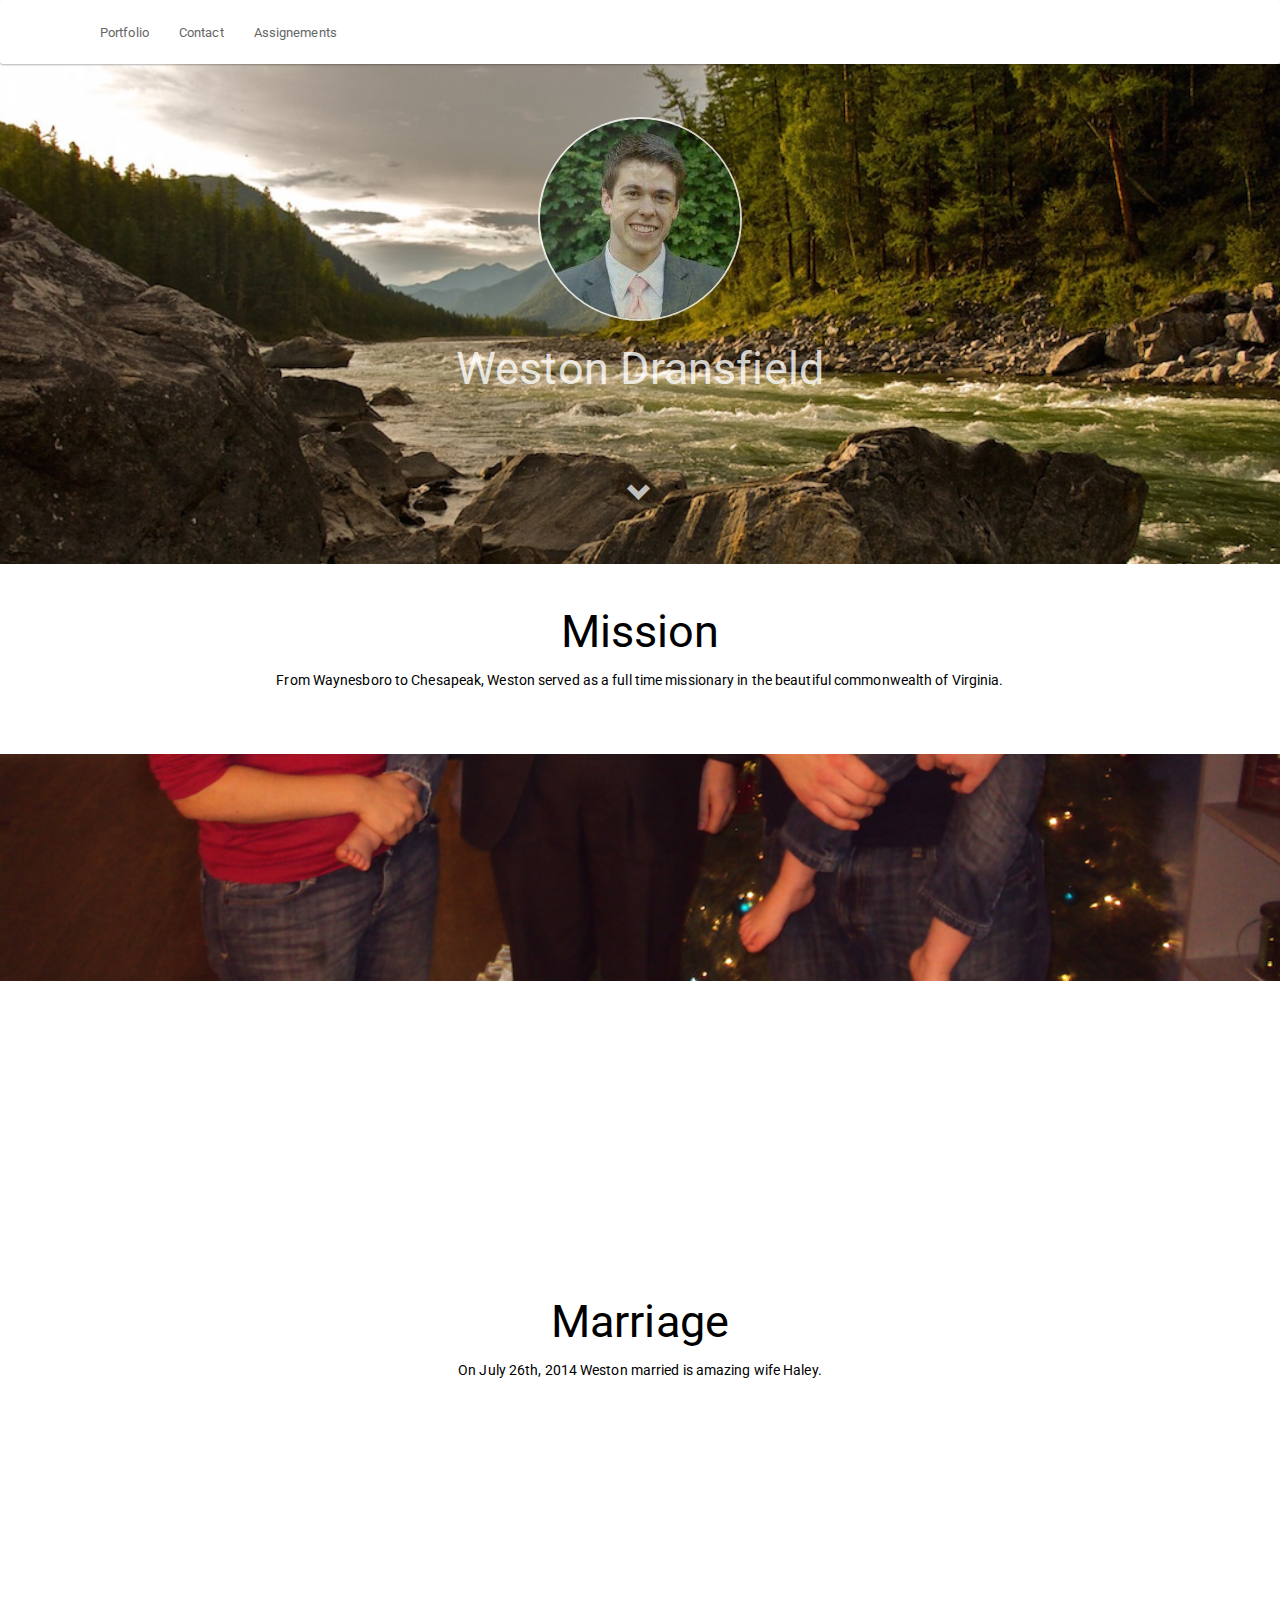
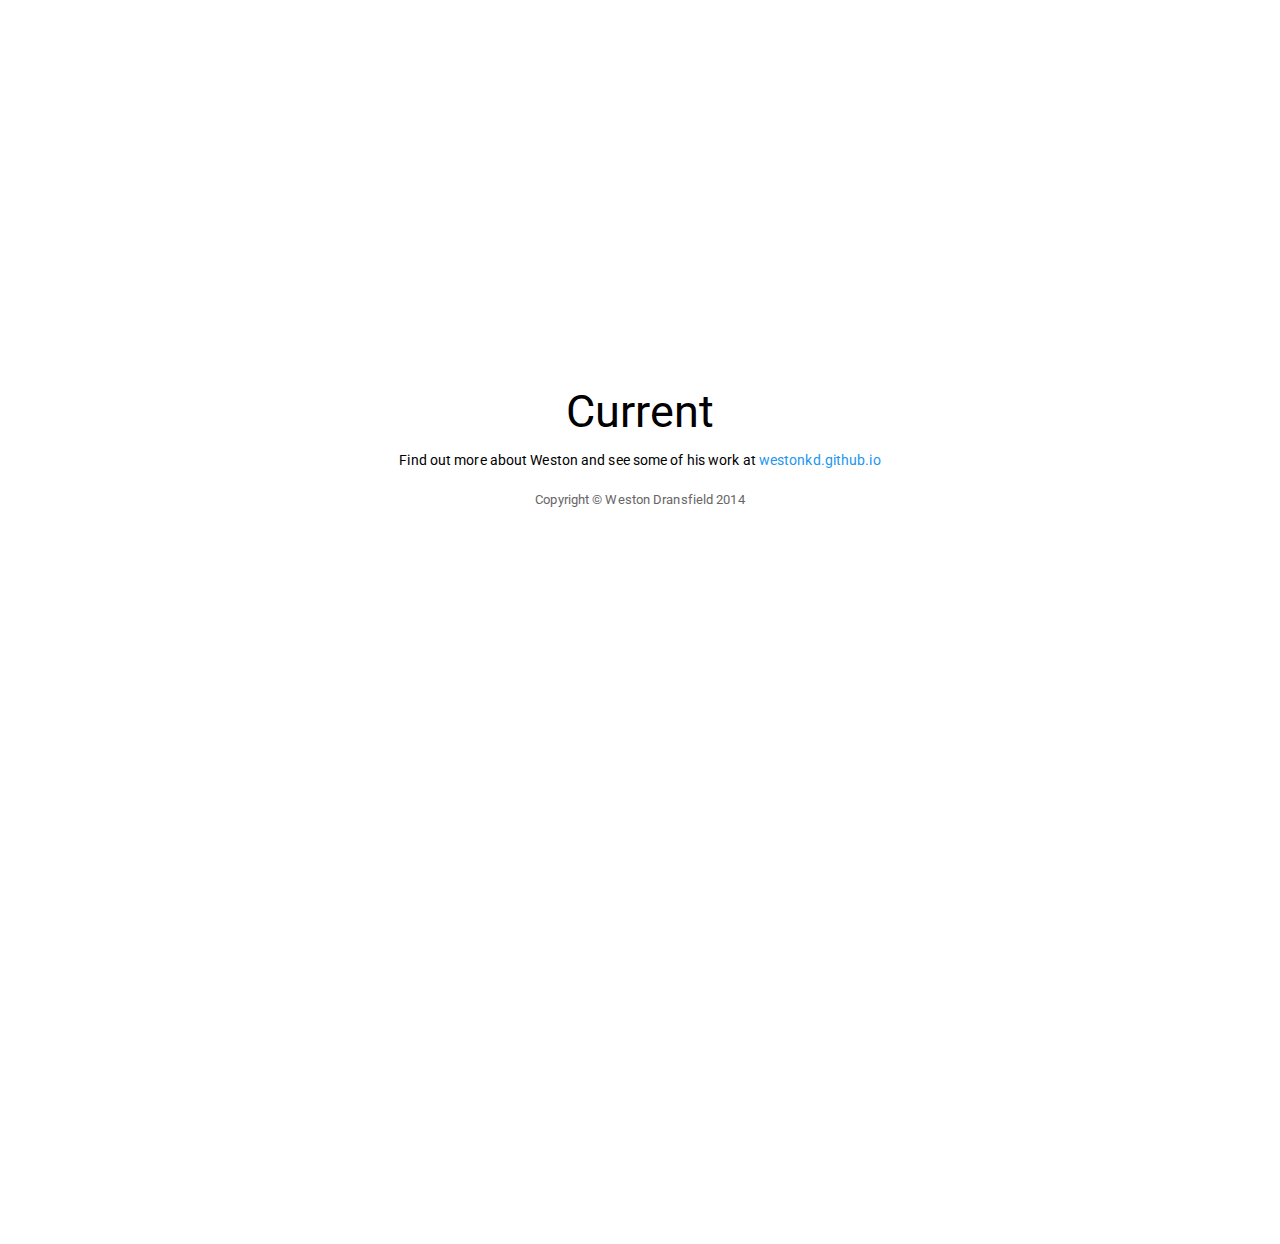
==== index.html @ 932d2d6a "Finished index" ====
<!DOCTYPE html>
<html>

<head>
    <title>Weston Dransfield</title>
    <!-- Latest compiled and minified CSS -->
    <link rel="stylesheet" href="https://maxcdn.bootstrapcdn.com/bootstrap/3.3.1/css/bootstrap.min.css">

    <!-- Optional theme -->
    <link rel="stylesheet" href="https://maxcdn.bootstrapcdn.com/bootstrap/3.3.1/css/bootstrap.min.css">
    <link rel="stylesheet" href="assets/boot-theme.css">
    <link rel="stylesheet" href="assets/main.css">

    <!-- Latest compiled and minified JavaScript -->
    <script src="http://code.jquery.com/jquery-1.11.0.min.js"></script>
    <script src="https://maxcdn.bootstrapcdn.com/bootstrap/3.3.1/js/bootstrap.min.js"></script>
</head>

<body>
    <div class="navbar navbar-default">
        <div class="container">
            <div class="navbar-header">
                <button class="navbar-toggle" type="button" data-toggle="collapse" data-target="#navbar-main">
                    <span class="icon-bar"></span>
                    <span class="icon-bar"></span>
                    <span class="icon-bar"></span>
                </button>
            </div>
            <div class="navbar-collapse collapse" id="navbar-main">
                <ul class="nav navbar-nav navbar-left">
                    <li><a href="http://westonkd.github.io" target="_blank">Portfolio</a>
                    </li>
                </ul>
                <ul class="nav navbar-nav navbar-left">
                    <li><a href="mailto:dra10005@byui.edu" target="_blank">Contact</a>
                    </li>
                </ul>
                <ul class="nav navbar-nav navbar-left">
                    <li><a href="" target="_blank">Assignements</a>
                    </li>
                </ul>
            </div>
        </div>
    </div>

    <main>

        <section id="slide-1" class="homeSlide">
            <div class="bcg" data-center="background-position: 50% 0px;" data-top-bottom="background-position: 50% -100px;" data-anchor-target="#slide-1">
                <div class="hsContainer">
                    <div class="hsContent" data-center="opacity: 1" data-50-top="opacity: 0" data-anchor-target="#slide-1 h2">
                        <img src="images/profile.jpeg" class="profile-pic" alt="Weston Dransfield">
                        <h2>Weston Dransfield</h2>
                        <span class="glyphicon glyphicon-chevron-down" id="go-down"></span>
                    </div>
                </div>
            </div>
        </section>

        <!-- HTML -->
        <section id="slide-2">
            <div class="bcg" data-0="background-color:rgb(255,255,255);" data-top="background-color:rgb(255,255,255);" data-anchor-target="#slide-2">
                <div class="hsContainer">
                    <div class="hsContent">
                        <h2 data--200-bottom="opacity: 0" data-center="opacity: 1" data-206-top="opacity: 1" data-106-top="opacity: 0" data-anchor-target="#slide-2 h2">
                    <h2 id="mission">Mission</h2>
                        <p>From Waynesboro to Chesapeak, Weston served as a full time missionary in the beautiful commonwealth of Virginia.</p>
                        </h2>
                    </div>
                </div>
            </div>
        </section>

        <section id="slide-3" class="homeSlide">
            <div class="bcg" data-center="background-position: 50% 100px;" data-top-bottom="background-position: 50% 0px;" data-anchor-target="#slide-1">
                <div class="hsContainer">

                </div>
            </div>
        </section>

        <section id="slide-4">
            <div class="bcg" data-bottom-bottom="background-color:rgb(255,255,255);" data-top="background-color:rgb(255,255,255);" data-anchor-target="#slide-4">
                <div class="hsContainer">
                    <div class="hsContent">
                        <h2 data--200-bottom="opacity: 0" data-center="opacity: 1" data-206-top="opacity: 1" data-106-top="opacity: 0" data-anchor-target="#slide-4 h2">
                    <h2 id="mission">Marriage</h2>
                        <p>On July 26th, 2014 Weston married is amazing wife Haley.</p>
                    </div>
                </div>
            </div>
        </section>

        <section id="slide-5" class="homeSlide">
            <div class="bcg" data-center="background-position: 50% 100px;" data-top-bottom="background-position: 50% 0px;" data-anchor-target="#slide-1">
                <div class="hsContainer">

                </div>
            </div>
        </section>

        <section id="slide-6">
            <div class="bcg" data-bottom-bottom="background-color:rgb(255,255,255);" data-top="background-color:rgb(255,255,255);" data-anchor-target="#slide-6">
                <div class="hsContainer">
                    <div class="hsContent">
                        <h2 data--200-bottom="opacity: 0" data-center="opacity: 1" data-206-top="opacity: 1" data-106-top="opacity: 0" data-anchor-target="#slide-4 h2">
                    <h2 id="mission">Current</h2>
                        <p>
                            Find out more about Weston and see some of his work at
                            <a href="http://westonkd.github.io">westonkd.github.io</a>
                        </p>
                        <span id="copy">Copyright © Weston Dransfield 2014</span>
                    </div>
                </div>
            </div>
        </section>
    </main>


    <script type="text/javascript" src="assets/skrollr.min.js"></script>
    <script type="text/javascript">
        var s = skrollr.init();
    </script>
</body>

</html>
---- assets/boot-theme.css ----
@import url("//fonts.googleapis.com/css?family=Roboto:300,400,500");/*!
 * bootswatch v3.3.1+2
 * Homepage: http://bootswatch.com
 * Copyright 2012-2014 Thomas Park
 * Licensed under MIT
 * Based on Bootstrap
*//*! normalize.css v3.0.2 | MIT License | git.io/normalize */html{font-family:sans-serif;-ms-text-size-adjust:100%;-webkit-text-size-adjust:100%}body{margin:0}article,aside,details,figcaption,figure,footer,header,hgroup,main,menu,nav,section,summary{display:block}audio,canvas,progress,video{display:inline-block;vertical-align:baseline}audio:not([controls]){display:none;height:0}[hidden],template{display:none}a{background-color:transparent}a:active,a:hover{outline:0}abbr[title]{border-bottom:1px dotted}b,strong{font-weight:bold}dfn{font-style:italic}h1{font-size:2em;margin:0.67em 0}mark{background:#ff0;color:#000}small{font-size:80%}sub,sup{font-size:75%;line-height:0;position:relative;vertical-align:baseline}sup{top:-0.5em}sub{bottom:-0.25em}img{border:0}svg:not(:root){overflow:hidden}figure{margin:1em 40px}hr{-moz-box-sizing:content-box;-webkit-box-sizing:content-box;box-sizing:content-box;height:0}pre{overflow:auto}code,kbd,pre,samp{font-family:monospace, monospace;font-size:1em}button,input,optgroup,select,textarea{color:inherit;font:inherit;margin:0}button{overflow:visible}button,select{text-transform:none}button,html input[type="button"],input[type="reset"],input[type="submit"]{-webkit-appearance:button;cursor:pointer}button[disabled],html input[disabled]{cursor:default}button::-moz-focus-inner,input::-moz-focus-inner{border:0;padding:0}input{line-height:normal}input[type="checkbox"],input[type="radio"]{-webkit-box-sizing:border-box;-moz-box-sizing:border-box;box-sizing:border-box;padding:0}input[type="number"]::-webkit-inner-spin-button,input[type="number"]::-webkit-outer-spin-button{height:auto}input[type="search"]{-webkit-appearance:textfield;-moz-box-sizing:content-box;-webkit-box-sizing:content-box;box-sizing:content-box}input[type="search"]::-webkit-search-cancel-button,input[type="search"]::-webkit-search-decoration{-webkit-appearance:none}fieldset{border:1px solid #c0c0c0;margin:0 2px;padding:0.35em 0.625em 0.75em}legend{border:0;padding:0}textarea{overflow:auto}optgroup{font-weight:bold}table{border-collapse:collapse;border-spacing:0}td,th{padding:0}/*! Source: https://github.com/h5bp/html5-boilerplate/blob/master/src/css/main.css */@media print{*,*:before,*:after{background:transparent !important;color:#000 !important;-webkit-box-shadow:none !important;box-shadow:none !important;text-shadow:none !important}a,a:visited{text-decoration:underline}a[href]:after{content:" (" attr(href) ")"}abbr[title]:after{content:" (" attr(title) ")"}a[href^="#"]:after,a[href^="javascript:"]:after{content:""}pre,blockquote{border:1px solid #999;page-break-inside:avoid}thead{display:table-header-group}tr,img{page-break-inside:avoid}img{max-width:100% !important}p,h2,h3{orphans:3;widows:3}h2,h3{page-break-after:avoid}select{background:#fff !important}.navbar{display:none}.btn>.caret,.dropup>.btn>.caret{border-top-color:#000 !important}.label{border:1px solid #000}.table{border-collapse:collapse !important}.table td,.table th{background-color:#fff !important}.table-bordered th,.table-bordered td{border:1px solid #ddd !important}}@font-face{font-family:'Glyphicons Halflings';src:url('../fonts/glyphicons-halflings-regular.eot');src:url('../fonts/glyphicons-halflings-regular.eot?#iefix') format('embedded-opentype'),url('../fonts/glyphicons-halflings-regular.woff') format('woff'),url('../fonts/glyphicons-halflings-regular.ttf') format('truetype'),url('../fonts/glyphicons-halflings-regular.svg#glyphicons_halflingsregular') format('svg')}.glyphicon{position:relative;top:1px;display:inline-block;font-family:'Glyphicons Halflings';font-style:normal;font-weight:normal;line-height:1;-webkit-font-smoothing:antialiased;-moz-osx-font-smoothing:grayscale}.glyphicon-asterisk:before{content:"\2a"}.glyphicon-plus:before{content:"\2b"}.glyphicon-euro:before,.glyphicon-eur:before{content:"\20ac"}.glyphicon-minus:before{content:"\2212"}.glyphicon-cloud:before{content:"\2601"}.glyphicon-envelope:before{content:"\2709"}.glyphicon-pencil:before{content:"\270f"}.glyphicon-glass:before{content:"\e001"}.glyphicon-music:before{content:"\e002"}.glyphicon-search:before{content:"\e003"}.glyphicon-heart:before{content:"\e005"}.glyphicon-star:before{content:"\e006"}.glyphicon-star-empty:before{content:"\e007"}.glyphicon-user:before{content:"\e008"}.glyphicon-film:before{content:"\e009"}.glyphicon-th-large:before{content:"\e010"}.glyphicon-th:before{content:"\e011"}.glyphicon-th-list:before{content:"\e012"}.glyphicon-ok:before{content:"\e013"}.glyphicon-remove:before{content:"\e014"}.glyphicon-zoom-in:before{content:"\e015"}.glyphicon-zoom-out:before{content:"\e016"}.glyphicon-off:before{content:"\e017"}.glyphicon-signal:before{content:"\e018"}.glyphicon-cog:before{content:"\e019"}.glyphicon-trash:before{content:"\e020"}.glyphicon-home:before{content:"\e021"}.glyphicon-file:before{content:"\e022"}.glyphicon-time:before{content:"\e023"}.glyphicon-road:before{content:"\e024"}.glyphicon-download-alt:before{content:"\e025"}.glyphicon-download:before{content:"\e026"}.glyphicon-upload:before{content:"\e027"}.glyphicon-inbox:before{content:"\e028"}.glyphicon-play-circle:before{content:"\e029"}.glyphicon-repeat:before{content:"\e030"}.glyphicon-refresh:before{content:"\e031"}.glyphicon-list-alt:before{content:"\e032"}.glyphicon-lock:before{content:"\e033"}.glyphicon-flag:before{content:"\e034"}.glyphicon-headphones:before{content:"\e035"}.glyphicon-volume-off:before{content:"\e036"}.glyphicon-volume-down:before{content:"\e037"}.glyphicon-volume-up:before{content:"\e038"}.glyphicon-qrcode:before{content:"\e039"}.glyphicon-barcode:before{content:"\e040"}.glyphicon-tag:before{content:"\e041"}.glyphicon-tags:before{content:"\e042"}.glyphicon-book:before{content:"\e043"}.glyphicon-bookmark:before{content:"\e044"}.glyphicon-print:before{content:"\e045"}.glyphicon-camera:before{content:"\e046"}.glyphicon-font:before{content:"\e047"}.glyphicon-bold:before{content:"\e048"}.glyphicon-italic:before{content:"\e049"}.glyphicon-text-height:before{content:"\e050"}.glyphicon-text-width:before{content:"\e051"}.glyphicon-align-left:before{content:"\e052"}.glyphicon-align-center:before{content:"\e053"}.glyphicon-align-right:before{content:"\e054"}.glyphicon-align-justify:before{content:"\e055"}.glyphicon-list:before{content:"\e056"}.glyphicon-indent-left:before{content:"\e057"}.glyphicon-indent-right:before{content:"\e058"}.glyphicon-facetime-video:before{content:"\e059"}.glyphicon-picture:before{content:"\e060"}.glyphicon-map-marker:before{content:"\e062"}.glyphicon-adjust:before{content:"\e063"}.glyphicon-tint:before{content:"\e064"}.glyphicon-edit:before{content:"\e065"}.glyphicon-share:before{content:"\e066"}.glyphicon-check:before{content:"\e067"}.glyphicon-move:before{content:"\e068"}.glyphicon-step-backward:before{content:"\e069"}.glyphicon-fast-backward:before{content:"\e070"}.glyphicon-backward:before{content:"\e071"}.glyphicon-play:before{content:"\e072"}.glyphicon-pause:before{content:"\e073"}.glyphicon-stop:before{content:"\e074"}.glyphicon-forward:before{content:"\e075"}.glyphicon-fast-forward:before{content:"\e076"}.glyphicon-step-forward:before{content:"\e077"}.glyphicon-eject:before{content:"\e078"}.glyphicon-chevron-left:before{content:"\e079"}.glyphicon-chevron-right:before{content:"\e080"}.glyphicon-plus-sign:before{content:"\e081"}.glyphicon-minus-sign:before{content:"\e082"}.glyphicon-remove-sign:before{content:"\e083"}.glyphicon-ok-sign:before{content:"\e084"}.glyphicon-question-sign:before{content:"\e085"}.glyphicon-info-sign:before{content:"\e086"}.glyphicon-screenshot:before{content:"\e087"}.glyphicon-remove-circle:before{content:"\e088"}.glyphicon-ok-circle:before{content:"\e089"}.glyphicon-ban-circle:before{content:"\e090"}.glyphicon-arrow-left:before{content:"\e091"}.glyphicon-arrow-right:before{content:"\e092"}.glyphicon-arrow-up:before{content:"\e093"}.glyphicon-arrow-down:before{content:"\e094"}.glyphicon-share-alt:before{content:"\e095"}.glyphicon-resize-full:before{content:"\e096"}.glyphicon-resize-small:before{content:"\e097"}.glyphicon-exclamation-sign:before{content:"\e101"}.glyphicon-gift:before{content:"\e102"}.glyphicon-leaf:before{content:"\e103"}.glyphicon-fire:before{content:"\e104"}.glyphicon-eye-open:before{content:"\e105"}.glyphicon-eye-close:before{content:"\e106"}.glyphicon-warning-sign:before{content:"\e107"}.glyphicon-plane:before{content:"\e108"}.glyphicon-calendar:before{content:"\e109"}.glyphicon-random:before{content:"\e110"}.glyphicon-comment:before{content:"\e111"}.glyphicon-magnet:before{content:"\e112"}.glyphicon-chevron-up:before{content:"\e113"}.glyphicon-chevron-down:before{content:"\e114"}.glyphicon-retweet:before{content:"\e115"}.glyphicon-shopping-cart:before{content:"\e116"}.glyphicon-folder-close:before{content:"\e117"}.glyphicon-folder-open:before{content:"\e118"}.glyphicon-resize-vertical:before{content:"\e119"}.glyphicon-resize-horizontal:before{content:"\e120"}.glyphicon-hdd:before{content:"\e121"}.glyphicon-bullhorn:before{content:"\e122"}.glyphicon-bell:before{content:"\e123"}.glyphicon-certificate:before{content:"\e124"}.glyphicon-thumbs-up:before{content:"\e125"}.glyphicon-thumbs-down:before{content:"\e126"}.glyphicon-hand-right:before{content:"\e127"}.glyphicon-hand-left:before{content:"\e128"}.glyphicon-hand-up:before{content:"\e129"}.glyphicon-hand-down:before{content:"\e130"}.glyphicon-circle-arrow-right:before{content:"\e131"}.glyphicon-circle-arrow-left:before{content:"\e132"}.glyphicon-circle-arrow-up:before{content:"\e133"}.glyphicon-circle-arrow-down:before{content:"\e134"}.glyphicon-globe:before{content:"\e135"}.glyphicon-wrench:before{content:"\e136"}.glyphicon-tasks:before{content:"\e137"}.glyphicon-filter:before{content:"\e138"}.glyphicon-briefcase:before{content:"\e139"}.glyphicon-fullscreen:before{content:"\e140"}.glyphicon-dashboard:before{content:"\e141"}.glyphicon-paperclip:before{content:"\e142"}.glyphicon-heart-empty:before{content:"\e143"}.glyphicon-link:before{content:"\e144"}.glyphicon-phone:before{content:"\e145"}.glyphicon-pushpin:before{content:"\e146"}.glyphicon-usd:before{content:"\e148"}.glyphicon-gbp:before{content:"\e149"}.glyphicon-sort:before{content:"\e150"}.glyphicon-sort-by-alphabet:before{content:"\e151"}.glyphicon-sort-by-alphabet-alt:before{content:"\e152"}.glyphicon-sort-by-order:before{content:"\e153"}.glyphicon-sort-by-order-alt:before{content:"\e154"}.glyphicon-sort-by-attributes:before{content:"\e155"}.glyphicon-sort-by-attributes-alt:before{content:"\e156"}.glyphicon-unchecked:before{content:"\e157"}.glyphicon-expand:before{content:"\e158"}.glyphicon-collapse-down:before{content:"\e159"}.glyphicon-collapse-up:before{content:"\e160"}.glyphicon-log-in:before{content:"\e161"}.glyphicon-flash:before{content:"\e162"}.glyphicon-log-out:before{content:"\e163"}.glyphicon-new-window:before{content:"\e164"}.glyphicon-record:before{content:"\e165"}.glyphicon-save:before{content:"\e166"}.glyphicon-open:before{content:"\e167"}.glyphicon-saved:before{content:"\e168"}.glyphicon-import:before{content:"\e169"}.glyphicon-export:before{content:"\e170"}.glyphicon-send:before{content:"\e171"}.glyphicon-floppy-disk:before{content:"\e172"}.glyphicon-floppy-saved:before{content:"\e173"}.glyphicon-floppy-remove:before{content:"\e174"}.glyphicon-floppy-save:before{content:"\e175"}.glyphicon-floppy-open:before{content:"\e176"}.glyphicon-credit-card:before{content:"\e177"}.glyphicon-transfer:before{content:"\e178"}.glyphicon-cutlery:before{content:"\e179"}.glyphicon-header:before{content:"\e180"}.glyphicon-compressed:before{content:"\e181"}.glyphicon-earphone:before{content:"\e182"}.glyphicon-phone-alt:before{content:"\e183"}.glyphicon-tower:before{content:"\e184"}.glyphicon-stats:before{content:"\e185"}.glyphicon-sd-video:before{content:"\e186"}.glyphicon-hd-video:before{content:"\e187"}.glyphicon-subtitles:before{content:"\e188"}.glyphicon-sound-stereo:before{content:"\e189"}.glyphicon-sound-dolby:before{content:"\e190"}.glyphicon-sound-5-1:before{content:"\e191"}.glyphicon-sound-6-1:before{content:"\e192"}.glyphicon-sound-7-1:before{content:"\e193"}.glyphicon-copyright-mark:before{content:"\e194"}.glyphicon-registration-mark:before{content:"\e195"}.glyphicon-cloud-download:before{content:"\e197"}.glyphicon-cloud-upload:before{content:"\e198"}.glyphicon-tree-conifer:before{content:"\e199"}.glyphicon-tree-deciduous:before{content:"\e200"}*{-webkit-box-sizing:border-box;-moz-box-sizing:border-box;box-sizing:border-box}*:before,*:after{-webkit-box-sizing:border-box;-moz-box-sizing:border-box;box-sizing:border-box}html{font-size:10px;-webkit-tap-highlight-color:rgba(0,0,0,0)}body{font-family:"Roboto","Helvetica Neue",Helvetica,Arial,sans-serif;font-size:13px;line-height:1.846;color:#666666;background-color:#ffffff}input,button,select,textarea{font-family:inherit;font-size:inherit;line-height:inherit}a{color:#2196f3;text-decoration:none}a:hover,a:focus{color:#0a6ebd;text-decoration:underline}a:focus{outline:thin dotted;outline:5px auto -webkit-focus-ring-color;outline-offset:-2px}figure{margin:0}img{vertical-align:middle}.img-responsive,.thumbnail>img,.thumbnail a>img,.carousel-inner>.item>img,.carousel-inner>.item>a>img{display:block;max-width:100%;height:auto}.img-rounded{border-radius:3px}.img-thumbnail{padding:4px;line-height:1.846;background-color:#ffffff;border:1px solid #dddddd;border-radius:3px;-webkit-transition:all .2s ease-in-out;-o-transition:all .2s ease-in-out;transition:all .2s ease-in-out;display:inline-block;max-width:100%;height:auto}.img-circle{border-radius:50%}hr{margin-top:23px;margin-bottom:23px;border:0;border-top:1px solid #eeeeee}.sr-only{position:absolute;width:1px;height:1px;margin:-1px;padding:0;overflow:hidden;clip:rect(0, 0, 0, 0);border:0}.sr-only-focusable:active,.sr-only-focusable:focus{position:static;width:auto;height:auto;margin:0;overflow:visible;clip:auto}h1,h2,h3,h4,h5,h6,.h1,.h2,.h3,.h4,.h5,.h6{font-family:inherit;font-weight:400;line-height:1.1;color:#444444}h1 small,h2 small,h3 small,h4 small,h5 small,h6 small,.h1 small,.h2 small,.h3 small,.h4 small,.h5 small,.h6 small,h1 .small,h2 .small,h3 .small,h4 .small,h5 .small,h6 .small,.h1 .small,.h2 .small,.h3 .small,.h4 .small,.h5 .small,.h6 .small{font-weight:normal;line-height:1;color:#bbbbbb}h1,.h1,h2,.h2,h3,.h3{margin-top:23px;margin-bottom:11.5px}h1 small,.h1 small,h2 small,.h2 small,h3 small,.h3 small,h1 .small,.h1 .small,h2 .small,.h2 .small,h3 .small,.h3 .small{font-size:65%}h4,.h4,h5,.h5,h6,.h6{margin-top:11.5px;margin-bottom:11.5px}h4 small,.h4 small,h5 small,.h5 small,h6 small,.h6 small,h4 .small,.h4 .small,h5 .small,.h5 .small,h6 .small,.h6 .small{font-size:75%}h1,.h1{font-size:56px}h2,.h2{font-size:45px}h3,.h3{font-size:34px}h4,.h4{font-size:24px}h5,.h5{font-size:20px}h6,.h6{font-size:14px}p{margin:0 0 11.5px}.lead{margin-bottom:23px;font-size:14px;font-weight:300;line-height:1.4}@media (min-width:768px){.lead{font-size:19.5px}}small,.small{font-size:92%}mark,.mark{background-color:#ffe0b2;padding:.2em}.text-left{text-align:left}.text-right{text-align:right}.text-center{text-align:center}.text-justify{text-align:justify}.text-nowrap{white-space:nowrap}.text-lowercase{text-transform:lowercase}.text-uppercase{text-transform:uppercase}.text-capitalize{text-transform:capitalize}.text-muted{color:#bbbbbb}.text-primary{color:#2196f3}a.text-primary:hover{color:#0c7cd5}.text-success{color:#4caf50}a.text-success:hover{color:#3d8b40}.text-info{color:#9c27b0}a.text-info:hover{color:#771e86}.text-warning{color:#ff9800}a.text-warning:hover{color:#cc7a00}.text-danger{color:#e51c23}a.text-danger:hover{color:#b9151b}.bg-primary{color:#fff;background-color:#2196f3}a.bg-primary:hover{background-color:#0c7cd5}.bg-success{background-color:#dff0d8}a.bg-success:hover{background-color:#c1e2b3}.bg-info{background-color:#e1bee7}a.bg-info:hover{background-color:#d099d9}.bg-warning{background-color:#ffe0b2}a.bg-warning:hover{background-color:#ffcb7f}.bg-danger{background-color:#f9bdbb}a.bg-danger:hover{background-color:#f5908c}.page-header{padding-bottom:10.5px;margin:46px 0 23px;border-bottom:1px solid #eeeeee}ul,ol{margin-top:0;margin-bottom:11.5px}ul ul,ol ul,ul ol,ol ol{margin-bottom:0}.list-unstyled{padding-left:0;list-style:none}.list-inline{padding-left:0;list-style:none;margin-left:-5px}.list-inline>li{display:inline-block;padding-left:5px;padding-right:5px}dl{margin-top:0;margin-bottom:23px}dt,dd{line-height:1.846}dt{font-weight:bold}dd{margin-left:0}@media (min-width:768px){.dl-horizontal dt{float:left;width:160px;clear:left;text-align:right;overflow:hidden;text-overflow:ellipsis;white-space:nowrap}.dl-horizontal dd{margin-left:180px}}abbr[title],abbr[data-original-title]{cursor:help;border-bottom:1px dotted #bbbbbb}.initialism{font-size:90%;text-transform:uppercase}blockquote{padding:11.5px 23px;margin:0 0 23px;font-size:16.25px;border-left:5px solid #eeeeee}blockquote p:last-child,blockquote ul:last-child,blockquote ol:last-child{margin-bottom:0}blockquote footer,blockquote small,blockquote .small{display:block;font-size:80%;line-height:1.846;color:#bbbbbb}blockquote footer:before,blockquote small:before,blockquote .small:before{content:'\2014 \00A0'}.blockquote-reverse,blockquote.pull-right{padding-right:15px;padding-left:0;border-right:5px solid #eeeeee;border-left:0;text-align:right}.blockquote-reverse footer:before,blockquote.pull-right footer:before,.blockquote-reverse small:before,blockquote.pull-right small:before,.blockquote-reverse .small:before,blockquote.pull-right .small:before{content:''}.blockquote-reverse footer:after,blockquote.pull-right footer:after,.blockquote-reverse small:after,blockquote.pull-right small:after,.blockquote-reverse .small:after,blockquote.pull-right .small:after{content:'\00A0 \2014'}address{margin-bottom:23px;font-style:normal;line-height:1.846}code,kbd,pre,samp{font-family:Menlo,Monaco,Consolas,"Courier New",monospace}code{padding:2px 4px;font-size:90%;color:#c7254e;background-color:#f9f2f4;border-radius:3px}kbd{padding:2px 4px;font-size:90%;color:#ffffff;background-color:#333333;border-radius:3px;-webkit-box-shadow:inset 0 -1px 0 rgba(0,0,0,0.25);box-shadow:inset 0 -1px 0 rgba(0,0,0,0.25)}kbd kbd{padding:0;font-size:100%;font-weight:bold;-webkit-box-shadow:none;box-shadow:none}pre{display:block;padding:11px;margin:0 0 11.5px;font-size:12px;line-height:1.846;word-break:break-all;word-wrap:break-word;color:#212121;background-color:#f5f5f5;border:1px solid #cccccc;border-radius:3px}pre code{padding:0;font-size:inherit;color:inherit;white-space:pre-wrap;background-color:transparent;border-radius:0}.pre-scrollable{max-height:340px;overflow-y:scroll}.container{margin-right:auto;margin-left:auto;padding-left:15px;padding-right:15px}@media (min-width:768px){.container{width:750px}}@media (min-width:992px){.container{width:970px}}@media (min-width:1200px){.container{width:1170px}}.container-fluid{margin-right:auto;margin-left:auto;padding-left:15px;padding-right:15px}.row{margin-left:-15px;margin-right:-15px}.col-xs-1,.col-sm-1,.col-md-1,.col-lg-1,.col-xs-2,.col-sm-2,.col-md-2,.col-lg-2,.col-xs-3,.col-sm-3,.col-md-3,.col-lg-3,.col-xs-4,.col-sm-4,.col-md-4,.col-lg-4,.col-xs-5,.col-sm-5,.col-md-5,.col-lg-5,.col-xs-6,.col-sm-6,.col-md-6,.col-lg-6,.col-xs-7,.col-sm-7,.col-md-7,.col-lg-7,.col-xs-8,.col-sm-8,.col-md-8,.col-lg-8,.col-xs-9,.col-sm-9,.col-md-9,.col-lg-9,.col-xs-10,.col-sm-10,.col-md-10,.col-lg-10,.col-xs-11,.col-sm-11,.col-md-11,.col-lg-11,.col-xs-12,.col-sm-12,.col-md-12,.col-lg-12{position:relative;min-height:1px;padding-left:15px;padding-right:15px}.col-xs-1,.col-xs-2,.col-xs-3,.col-xs-4,.col-xs-5,.col-xs-6,.col-xs-7,.col-xs-8,.col-xs-9,.col-xs-10,.col-xs-11,.col-xs-12{float:left}.col-xs-12{width:100%}.col-xs-11{width:91.66666667%}.col-xs-10{width:83.33333333%}.col-xs-9{width:75%}.col-xs-8{width:66.66666667%}.col-xs-7{width:58.33333333%}.col-xs-6{width:50%}.col-xs-5{width:41.66666667%}.col-xs-4{width:33.33333333%}.col-xs-3{width:25%}.col-xs-2{width:16.66666667%}.col-xs-1{width:8.33333333%}.col-xs-pull-12{right:100%}.col-xs-pull-11{right:91.66666667%}.col-xs-pull-10{right:83.33333333%}.col-xs-pull-9{right:75%}.col-xs-pull-8{right:66.66666667%}.col-xs-pull-7{right:58.33333333%}.col-xs-pull-6{right:50%}.col-xs-pull-5{right:41.66666667%}.col-xs-pull-4{right:33.33333333%}.col-xs-pull-3{right:25%}.col-xs-pull-2{right:16.66666667%}.col-xs-pull-1{right:8.33333333%}.col-xs-pull-0{right:auto}.col-xs-push-12{left:100%}.col-xs-push-11{left:91.66666667%}.col-xs-push-10{left:83.33333333%}.col-xs-push-9{left:75%}.col-xs-push-8{left:66.66666667%}.col-xs-push-7{left:58.33333333%}.col-xs-push-6{left:50%}.col-xs-push-5{left:41.66666667%}.col-xs-push-4{left:33.33333333%}.col-xs-push-3{left:25%}.col-xs-push-2{left:16.66666667%}.col-xs-push-1{left:8.33333333%}.col-xs-push-0{left:auto}.col-xs-offset-12{margin-left:100%}.col-xs-offset-11{margin-left:91.66666667%}.col-xs-offset-10{margin-left:83.33333333%}.col-xs-offset-9{margin-left:75%}.col-xs-offset-8{margin-left:66.66666667%}.col-xs-offset-7{margin-left:58.33333333%}.col-xs-offset-6{margin-left:50%}.col-xs-offset-5{margin-left:41.66666667%}.col-xs-offset-4{margin-left:33.33333333%}.col-xs-offset-3{margin-left:25%}.col-xs-offset-2{margin-left:16.66666667%}.col-xs-offset-1{margin-left:8.33333333%}.col-xs-offset-0{margin-left:0%}@media (min-width:768px){.col-sm-1,.col-sm-2,.col-sm-3,.col-sm-4,.col-sm-5,.col-sm-6,.col-sm-7,.col-sm-8,.col-sm-9,.col-sm-10,.col-sm-11,.col-sm-12{float:left}.col-sm-12{width:100%}.col-sm-11{width:91.66666667%}.col-sm-10{width:83.33333333%}.col-sm-9{width:75%}.col-sm-8{width:66.66666667%}.col-sm-7{width:58.33333333%}.col-sm-6{width:50%}.col-sm-5{width:41.66666667%}.col-sm-4{width:33.33333333%}.col-sm-3{width:25%}.col-sm-2{width:16.66666667%}.col-sm-1{width:8.33333333%}.col-sm-pull-12{right:100%}.col-sm-pull-11{right:91.66666667%}.col-sm-pull-10{right:83.33333333%}.col-sm-pull-9{right:75%}.col-sm-pull-8{right:66.66666667%}.col-sm-pull-7{right:58.33333333%}.col-sm-pull-6{right:50%}.col-sm-pull-5{right:41.66666667%}.col-sm-pull-4{right:33.33333333%}.col-sm-pull-3{right:25%}.col-sm-pull-2{right:16.66666667%}.col-sm-pull-1{right:8.33333333%}.col-sm-pull-0{right:auto}.col-sm-push-12{left:100%}.col-sm-push-11{left:91.66666667%}.col-sm-push-10{left:83.33333333%}.col-sm-push-9{left:75%}.col-sm-push-8{left:66.66666667%}.col-sm-push-7{left:58.33333333%}.col-sm-push-6{left:50%}.col-sm-push-5{left:41.66666667%}.col-sm-push-4{left:33.33333333%}.col-sm-push-3{left:25%}.col-sm-push-2{left:16.66666667%}.col-sm-push-1{left:8.33333333%}.col-sm-push-0{left:auto}.col-sm-offset-12{margin-left:100%}.col-sm-offset-11{margin-left:91.66666667%}.col-sm-offset-10{margin-left:83.33333333%}.col-sm-offset-9{margin-left:75%}.col-sm-offset-8{margin-left:66.66666667%}.col-sm-offset-7{margin-left:58.33333333%}.col-sm-offset-6{margin-left:50%}.col-sm-offset-5{margin-left:41.66666667%}.col-sm-offset-4{margin-left:33.33333333%}.col-sm-offset-3{margin-left:25%}.col-sm-offset-2{margin-left:16.66666667%}.col-sm-offset-1{margin-left:8.33333333%}.col-sm-offset-0{margin-left:0%}}@media (min-width:992px){.col-md-1,.col-md-2,.col-md-3,.col-md-4,.col-md-5,.col-md-6,.col-md-7,.col-md-8,.col-md-9,.col-md-10,.col-md-11,.col-md-12{float:left}.col-md-12{width:100%}.col-md-11{width:91.66666667%}.col-md-10{width:83.33333333%}.col-md-9{width:75%}.col-md-8{width:66.66666667%}.col-md-7{width:58.33333333%}.col-md-6{width:50%}.col-md-5{width:41.66666667%}.col-md-4{width:33.33333333%}.col-md-3{width:25%}.col-md-2{width:16.66666667%}.col-md-1{width:8.33333333%}.col-md-pull-12{right:100%}.col-md-pull-11{right:91.66666667%}.col-md-pull-10{right:83.33333333%}.col-md-pull-9{right:75%}.col-md-pull-8{right:66.66666667%}.col-md-pull-7{right:58.33333333%}.col-md-pull-6{right:50%}.col-md-pull-5{right:41.66666667%}.col-md-pull-4{right:33.33333333%}.col-md-pull-3{right:25%}.col-md-pull-2{right:16.66666667%}.col-md-pull-1{right:8.33333333%}.col-md-pull-0{right:auto}.col-md-push-12{left:100%}.col-md-push-11{left:91.66666667%}.col-md-push-10{left:83.33333333%}.col-md-push-9{left:75%}.col-md-push-8{left:66.66666667%}.col-md-push-7{left:58.33333333%}.col-md-push-6{left:50%}.col-md-push-5{left:41.66666667%}.col-md-push-4{left:33.33333333%}.col-md-push-3{left:25%}.col-md-push-2{left:16.66666667%}.col-md-push-1{left:8.33333333%}.col-md-push-0{left:auto}.col-md-offset-12{margin-left:100%}.col-md-offset-11{margin-left:91.66666667%}.col-md-offset-10{margin-left:83.33333333%}.col-md-offset-9{margin-left:75%}.col-md-offset-8{margin-left:66.66666667%}.col-md-offset-7{margin-left:58.33333333%}.col-md-offset-6{margin-left:50%}.col-md-offset-5{margin-left:41.66666667%}.col-md-offset-4{margin-left:33.33333333%}.col-md-offset-3{margin-left:25%}.col-md-offset-2{margin-left:16.66666667%}.col-md-offset-1{margin-left:8.33333333%}.col-md-offset-0{margin-left:0%}}@media (min-width:1200px){.col-lg-1,.col-lg-2,.col-lg-3,.col-lg-4,.col-lg-5,.col-lg-6,.col-lg-7,.col-lg-8,.col-lg-9,.col-lg-10,.col-lg-11,.col-lg-12{float:left}.col-lg-12{width:100%}.col-lg-11{width:91.66666667%}.col-lg-10{width:83.33333333%}.col-lg-9{width:75%}.col-lg-8{width:66.66666667%}.col-lg-7{width:58.33333333%}.col-lg-6{width:50%}.col-lg-5{width:41.66666667%}.col-lg-4{width:33.33333333%}.col-lg-3{width:25%}.col-lg-2{width:16.66666667%}.col-lg-1{width:8.33333333%}.col-lg-pull-12{right:100%}.col-lg-pull-11{right:91.66666667%}.col-lg-pull-10{right:83.33333333%}.col-lg-pull-9{right:75%}.col-lg-pull-8{right:66.66666667%}.col-lg-pull-7{right:58.33333333%}.col-lg-pull-6{right:50%}.col-lg-pull-5{right:41.66666667%}.col-lg-pull-4{right:33.33333333%}.col-lg-pull-3{right:25%}.col-lg-pull-2{right:16.66666667%}.col-lg-pull-1{right:8.33333333%}.col-lg-pull-0{right:auto}.col-lg-push-12{left:100%}.col-lg-push-11{left:91.66666667%}.col-lg-push-10{left:83.33333333%}.col-lg-push-9{left:75%}.col-lg-push-8{left:66.66666667%}.col-lg-push-7{left:58.33333333%}.col-lg-push-6{left:50%}.col-lg-push-5{left:41.66666667%}.col-lg-push-4{left:33.33333333%}.col-lg-push-3{left:25%}.col-lg-push-2{left:16.66666667%}.col-lg-push-1{left:8.33333333%}.col-lg-push-0{left:auto}.col-lg-offset-12{margin-left:100%}.col-lg-offset-11{margin-left:91.66666667%}.col-lg-offset-10{margin-left:83.33333333%}.col-lg-offset-9{margin-left:75%}.col-lg-offset-8{margin-left:66.66666667%}.col-lg-offset-7{margin-left:58.33333333%}.col-lg-offset-6{margin-left:50%}.col-lg-offset-5{margin-left:41.66666667%}.col-lg-offset-4{margin-left:33.33333333%}.col-lg-offset-3{margin-left:25%}.col-lg-offset-2{margin-left:16.66666667%}.col-lg-offset-1{margin-left:8.33333333%}.col-lg-offset-0{margin-left:0%}}table{background-color:transparent}caption{padding-top:8px;padding-bottom:8px;color:#bbbbbb;text-align:left}th{text-align:left}.table{width:100%;max-width:100%;margin-bottom:23px}.table>thead>tr>th,.table>tbody>tr>th,.table>tfoot>tr>th,.table>thead>tr>td,.table>tbody>tr>td,.table>tfoot>tr>td{padding:8px;line-height:1.846;vertical-align:top;border-top:1px solid #dddddd}.table>thead>tr>th{vertical-align:bottom;border-bottom:2px solid #dddddd}.table>caption+thead>tr:first-child>th,.table>colgroup+thead>tr:first-child>th,.table>thead:first-child>tr:first-child>th,.table>caption+thead>tr:first-child>td,.table>colgroup+thead>tr:first-child>td,.table>thead:first-child>tr:first-child>td{border-top:0}.table>tbody+tbody{border-top:2px solid #dddddd}.table .table{background-color:#ffffff}.table-condensed>thead>tr>th,.table-condensed>tbody>tr>th,.table-condensed>tfoot>tr>th,.table-condensed>thead>tr>td,.table-condensed>tbody>tr>td,.table-condensed>tfoot>tr>td{padding:5px}.table-bordered{border:1px solid #dddddd}.table-bordered>thead>tr>th,.table-bordered>tbody>tr>th,.table-bordered>tfoot>tr>th,.table-bordered>thead>tr>td,.table-bordered>tbody>tr>td,.table-bordered>tfoot>tr>td{border:1px solid #dddddd}.table-bordered>thead>tr>th,.table-bordered>thead>tr>td{border-bottom-width:2px}.table-striped>tbody>tr:nth-child(odd){background-color:#f9f9f9}.table-hover>tbody>tr:hover{background-color:#f5f5f5}table col[class*="col-"]{position:static;float:none;display:table-column}table td[class*="col-"],table th[class*="col-"]{position:static;float:none;display:table-cell}.table>thead>tr>td.active,.table>tbody>tr>td.active,.table>tfoot>tr>td.active,.table>thead>tr>th.active,.table>tbody>tr>th.active,.table>tfoot>tr>th.active,.table>thead>tr.active>td,.table>tbody>tr.active>td,.table>tfoot>tr.active>td,.table>thead>tr.active>th,.table>tbody>tr.active>th,.table>tfoot>tr.active>th{background-color:#f5f5f5}.table-hover>tbody>tr>td.active:hover,.table-hover>tbody>tr>th.active:hover,.table-hover>tbody>tr.active:hover>td,.table-hover>tbody>tr:hover>.active,.table-hover>tbody>tr.active:hover>th{background-color:#e8e8e8}.table>thead>tr>td.success,.table>tbody>tr>td.success,.table>tfoot>tr>td.success,.table>thead>tr>th.success,.table>tbody>tr>th.success,.table>tfoot>tr>th.success,.table>thead>tr.success>td,.table>tbody>tr.success>td,.table>tfoot>tr.success>td,.table>thead>tr.success>th,.table>tbody>tr.success>th,.table>tfoot>tr.success>th{background-color:#dff0d8}.table-hover>tbody>tr>td.success:hover,.table-hover>tbody>tr>th.success:hover,.table-hover>tbody>tr.success:hover>td,.table-hover>tbody>tr:hover>.success,.table-hover>tbody>tr.success:hover>th{background-color:#d0e9c6}.table>thead>tr>td.info,.table>tbody>tr>td.info,.table>tfoot>tr>td.info,.table>thead>tr>th.info,.table>tbody>tr>th.info,.table>tfoot>tr>th.info,.table>thead>tr.info>td,.table>tbody>tr.info>td,.table>tfoot>tr.info>td,.table>thead>tr.info>th,.table>tbody>tr.info>th,.table>tfoot>tr.info>th{background-color:#e1bee7}.table-hover>tbody>tr>td.info:hover,.table-hover>tbody>tr>th.info:hover,.table-hover>tbody>tr.info:hover>td,.table-hover>tbody>tr:hover>.info,.table-hover>tbody>tr.info:hover>th{background-color:#d8abe0}.table>thead>tr>td.warning,.table>tbody>tr>td.warning,.table>tfoot>tr>td.warning,.table>thead>tr>th.warning,.table>tbody>tr>th.warning,.table>tfoot>tr>th.warning,.table>thead>tr.warning>td,.table>tbody>tr.warning>td,.table>tfoot>tr.warning>td,.table>thead>tr.warning>th,.table>tbody>tr.warning>th,.table>tfoot>tr.warning>th{background-color:#ffe0b2}.table-hover>tbody>tr>td.warning:hover,.table-hover>tbody>tr>th.warning:hover,.table-hover>tbody>tr.warning:hover>td,.table-hover>tbody>tr:hover>.warning,.table-hover>tbody>tr.warning:hover>th{background-color:#ffd699}.table>thead>tr>td.danger,.table>tbody>tr>td.danger,.table>tfoot>tr>td.danger,.table>thead>tr>th.danger,.table>tbody>tr>th.danger,.table>tfoot>tr>th.danger,.table>thead>tr.danger>td,.table>tbody>tr.danger>td,.table>tfoot>tr.danger>td,.table>thead>tr.danger>th,.table>tbody>tr.danger>th,.table>tfoot>tr.danger>th{background-color:#f9bdbb}.table-hover>tbody>tr>td.danger:hover,.table-hover>tbody>tr>th.danger:hover,.table-hover>tbody>tr.danger:hover>td,.table-hover>tbody>tr:hover>.danger,.table-hover>tbody>tr.danger:hover>th{background-color:#f7a6a4}.table-responsive{overflow-x:auto;min-height:0.01%}@media screen and (max-width:767px){.table-responsive{width:100%;margin-bottom:17.25px;overflow-y:hidden;-ms-overflow-style:-ms-autohiding-scrollbar;border:1px solid #dddddd}.table-responsive>.table{margin-bottom:0}.table-responsive>.table>thead>tr>th,.table-responsive>.table>tbody>tr>th,.table-responsive>.table>tfoot>tr>th,.table-responsive>.table>thead>tr>td,.table-responsive>.table>tbody>tr>td,.table-responsive>.table>tfoot>tr>td{white-space:nowrap}.table-responsive>.table-bordered{border:0}.table-responsive>.table-bordered>thead>tr>th:first-child,.table-responsive>.table-bordered>tbody>tr>th:first-child,.table-responsive>.table-bordered>tfoot>tr>th:first-child,.table-responsive>.table-bordered>thead>tr>td:first-child,.table-responsive>.table-bordered>tbody>tr>td:first-child,.table-responsive>.table-bordered>tfoot>tr>td:first-child{border-left:0}.table-responsive>.table-bordered>thead>tr>th:last-child,.table-responsive>.table-bordered>tbody>tr>th:last-child,.table-responsive>.table-bordered>tfoot>tr>th:last-child,.table-responsive>.table-bordered>thead>tr>td:last-child,.table-responsive>.table-bordered>tbody>tr>td:last-child,.table-responsive>.table-bordered>tfoot>tr>td:last-child{border-right:0}.table-responsive>.table-bordered>tbody>tr:last-child>th,.table-responsive>.table-bordered>tfoot>tr:last-child>th,.table-responsive>.table-bordered>tbody>tr:last-child>td,.table-responsive>.table-bordered>tfoot>tr:last-child>td{border-bottom:0}}fieldset{padding:0;margin:0;border:0;min-width:0}legend{display:block;width:100%;padding:0;margin-bottom:23px;font-size:19.5px;line-height:inherit;color:#212121;border:0;border-bottom:1px solid #e5e5e5}label{display:inline-block;max-width:100%;margin-bottom:5px;font-weight:bold}input[type="search"]{-webkit-box-sizing:border-box;-moz-box-sizing:border-box;box-sizing:border-box}input[type="radio"],input[type="checkbox"]{margin:4px 0 0;margin-top:1px \9;line-height:normal}input[type="file"]{display:block}input[type="range"]{display:block;width:100%}select[multiple],select[size]{height:auto}input[type="file"]:focus,input[type="radio"]:focus,input[type="checkbox"]:focus{outline:thin dotted;outline:5px auto -webkit-focus-ring-color;outline-offset:-2px}output{display:block;padding-top:7px;font-size:13px;line-height:1.846;color:#666666}.form-control{display:block;width:100%;height:37px;padding:6px 16px;font-size:13px;line-height:1.846;color:#666666;background-color:transparent;background-image:none;border:1px solid transparent;border-radius:3px;-webkit-box-shadow:inset 0 1px 1px rgba(0,0,0,0.075);box-shadow:inset 0 1px 1px rgba(0,0,0,0.075);-webkit-transition:border-color ease-in-out .15s,-webkit-box-shadow ease-in-out .15s;-o-transition:border-color ease-in-out .15s,box-shadow ease-in-out .15s;transition:border-color ease-in-out .15s,box-shadow ease-in-out .15s}.form-control:focus{border-color:#66afe9;outline:0;-webkit-box-shadow:inset 0 1px 1px rgba(0,0,0,0.075),0 0 8px rgba(102,175,233,0.6);box-shadow:inset 0 1px 1px rgba(0,0,0,0.075),0 0 8px rgba(102,175,233,0.6)}.form-control::-moz-placeholder{color:#bbbbbb;opacity:1}.form-control:-ms-input-placeholder{color:#bbbbbb}.form-control::-webkit-input-placeholder{color:#bbbbbb}.form-control[disabled],.form-control[readonly],fieldset[disabled] .form-control{cursor:not-allowed;background-color:transparent;opacity:1}textarea.form-control{height:auto}input[type="search"]{-webkit-appearance:none}@media screen and (-webkit-min-device-pixel-ratio:0){input[type="date"],input[type="time"],input[type="datetime-local"],input[type="month"]{line-height:37px}input[type="date"].input-sm,input[type="time"].input-sm,input[type="datetime-local"].input-sm,input[type="month"].input-sm{line-height:30px}input[type="date"].input-lg,input[type="time"].input-lg,input[type="datetime-local"].input-lg,input[type="month"].input-lg{line-height:45px}}.form-group{margin-bottom:15px}.radio,.checkbox{position:relative;display:block;margin-top:10px;margin-bottom:10px}.radio label,.checkbox label{min-height:23px;padding-left:20px;margin-bottom:0;font-weight:normal;cursor:pointer}.radio input[type="radio"],.radio-inline input[type="radio"],.checkbox input[type="checkbox"],.checkbox-inline input[type="checkbox"]{position:absolute;margin-left:-20px;margin-top:4px \9}.radio+.radio,.checkbox+.checkbox{margin-top:-5px}.radio-inline,.checkbox-inline{display:inline-block;padding-left:20px;margin-bottom:0;vertical-align:middle;font-weight:normal;cursor:pointer}.radio-inline+.radio-inline,.checkbox-inline+.checkbox-inline{margin-top:0;margin-left:10px}input[type="radio"][disabled],input[type="checkbox"][disabled],input[type="radio"].disabled,input[type="checkbox"].disabled,fieldset[disabled] input[type="radio"],fieldset[disabled] input[type="checkbox"]{cursor:not-allowed}.radio-inline.disabled,.checkbox-inline.disabled,fieldset[disabled] .radio-inline,fieldset[disabled] .checkbox-inline{cursor:not-allowed}.radio.disabled label,.checkbox.disabled label,fieldset[disabled] .radio label,fieldset[disabled] .checkbox label{cursor:not-allowed}.form-control-static{padding-top:7px;padding-bottom:7px;margin-bottom:0}.form-control-static.input-lg,.form-control-static.input-sm{padding-left:0;padding-right:0}.input-sm,.form-group-sm .form-control{height:30px;padding:5px 10px;font-size:12px;line-height:1.5;border-radius:3px}select.input-sm,select.form-group-sm .form-control{height:30px;line-height:30px}textarea.input-sm,textarea.form-group-sm .form-control,select[multiple].input-sm,select[multiple].form-group-sm .form-control{height:auto}.input-lg,.form-group-lg .form-control{height:45px;padding:10px 16px;font-size:17px;line-height:1.33;border-radius:3px}select.input-lg,select.form-group-lg .form-control{height:45px;line-height:45px}textarea.input-lg,textarea.form-group-lg .form-control,select[multiple].input-lg,select[multiple].form-group-lg .form-control{height:auto}.has-feedback{position:relative}.has-feedback .form-control{padding-right:46.25px}.form-control-feedback{position:absolute;top:0;right:0;z-index:2;display:block;width:37px;height:37px;line-height:37px;text-align:center;pointer-events:none}.input-lg+.form-control-feedback{width:45px;height:45px;line-height:45px}.input-sm+.form-control-feedback{width:30px;height:30px;line-height:30px}.has-success .help-block,.has-success .control-label,.has-success .radio,.has-success .checkbox,.has-success .radio-inline,.has-success .checkbox-inline,.has-success.radio label,.has-success.checkbox label,.has-success.radio-inline label,.has-success.checkbox-inline label{color:#4caf50}.has-success .form-control{border-color:#4caf50;-webkit-box-shadow:inset 0 1px 1px rgba(0,0,0,0.075);box-shadow:inset 0 1px 1px rgba(0,0,0,0.075)}.has-success .form-control:focus{border-color:#3d8b40;-webkit-box-shadow:inset 0 1px 1px rgba(0,0,0,0.075),0 0 6px #92cf94;box-shadow:inset 0 1px 1px rgba(0,0,0,0.075),0 0 6px #92cf94}.has-success .input-group-addon{color:#4caf50;border-color:#4caf50;background-color:#dff0d8}.has-success .form-control-feedback{color:#4caf50}.has-warning .help-block,.has-warning .control-label,.has-warning .radio,.has-warning .checkbox,.has-warning .radio-inline,.has-warning .checkbox-inline,.has-warning.radio label,.has-warning.checkbox label,.has-warning.radio-inline label,.has-warning.checkbox-inline label{color:#ff9800}.has-warning .form-control{border-color:#ff9800;-webkit-box-shadow:inset 0 1px 1px rgba(0,0,0,0.075);box-shadow:inset 0 1px 1px rgba(0,0,0,0.075)}.has-warning .form-control:focus{border-color:#cc7a00;-webkit-box-shadow:inset 0 1px 1px rgba(0,0,0,0.075),0 0 6px #ffc166;box-shadow:inset 0 1px 1px rgba(0,0,0,0.075),0 0 6px #ffc166}.has-warning .input-group-addon{color:#ff9800;border-color:#ff9800;background-color:#ffe0b2}.has-warning .form-control-feedback{color:#ff9800}.has-error .help-block,.has-error .control-label,.has-error .radio,.has-error .checkbox,.has-error .radio-inline,.has-error .checkbox-inline,.has-error.radio label,.has-error.checkbox label,.has-error.radio-inline label,.has-error.checkbox-inline label{color:#e51c23}.has-error .form-control{border-color:#e51c23;-webkit-box-shadow:inset 0 1px 1px rgba(0,0,0,0.075);box-shadow:inset 0 1px 1px rgba(0,0,0,0.075)}.has-error .form-control:focus{border-color:#b9151b;-webkit-box-shadow:inset 0 1px 1px rgba(0,0,0,0.075),0 0 6px #ef787c;box-shadow:inset 0 1px 1px rgba(0,0,0,0.075),0 0 6px #ef787c}.has-error .input-group-addon{color:#e51c23;border-color:#e51c23;background-color:#f9bdbb}.has-error .form-control-feedback{color:#e51c23}.has-feedback label~.form-control-feedback{top:28px}.has-feedback label.sr-only~.form-control-feedback{top:0}.help-block{display:block;margin-top:5px;margin-bottom:10px;color:#a6a6a6}@media (min-width:768px){.form-inline .form-group{display:inline-block;margin-bottom:0;vertical-align:middle}.form-inline .form-control{display:inline-block;width:auto;vertical-align:middle}.form-inline .form-control-static{display:inline-block}.form-inline .input-group{display:inline-table;vertical-align:middle}.form-inline .input-group .input-group-addon,.form-inline .input-group .input-group-btn,.form-inline .input-group .form-control{width:auto}.form-inline .input-group>.form-control{width:100%}.form-inline .control-label{margin-bottom:0;vertical-align:middle}.form-inline .radio,.form-inline .checkbox{display:inline-block;margin-top:0;margin-bottom:0;vertical-align:middle}.form-inline .radio label,.form-inline .checkbox label{padding-left:0}.form-inline .radio input[type="radio"],.form-inline .checkbox input[type="checkbox"]{position:relative;margin-left:0}.form-inline .has-feedback .form-control-feedback{top:0}}.form-horizontal .radio,.form-horizontal .checkbox,.form-horizontal .radio-inline,.form-horizontal .checkbox-inline{margin-top:0;margin-bottom:0;padding-top:7px}.form-horizontal .radio,.form-horizontal .checkbox{min-height:30px}.form-horizontal .form-group{margin-left:-15px;margin-right:-15px}@media (min-width:768px){.form-horizontal .control-label{text-align:right;margin-bottom:0;padding-top:7px}}.form-horizontal .has-feedback .form-control-feedback{right:15px}@media (min-width:768px){.form-horizontal .form-group-lg .control-label{padding-top:14.3px}}@media (min-width:768px){.form-horizontal .form-group-sm .control-label{padding-top:6px}}.btn{display:inline-block;margin-bottom:0;font-weight:normal;text-align:center;vertical-align:middle;-ms-touch-action:manipulation;touch-action:manipulation;cursor:pointer;background-image:none;border:1px solid transparent;white-space:nowrap;padding:6px 16px;font-size:13px;line-height:1.846;border-radius:3px;-webkit-user-select:none;-moz-user-select:none;-ms-user-select:none;user-select:none}.btn:focus,.btn:active:focus,.btn.active:focus,.btn.focus,.btn:active.focus,.btn.active.focus{outline:thin dotted;outline:5px auto -webkit-focus-ring-color;outline-offset:-2px}.btn:hover,.btn:focus,.btn.focus{color:#666666;text-decoration:none}.btn:active,.btn.active{outline:0;background-image:none;-webkit-box-shadow:inset 0 3px 5px rgba(0,0,0,0.125);box-shadow:inset 0 3px 5px rgba(0,0,0,0.125)}.btn.disabled,.btn[disabled],fieldset[disabled] .btn{cursor:not-allowed;pointer-events:none;opacity:0.65;filter:alpha(opacity=65);-webkit-box-shadow:none;box-shadow:none}.btn-default{color:#666666;background-color:#ffffff;border-color:#eeeeee}.btn-default:hover,.btn-default:focus,.btn-default.focus,.btn-default:active,.btn-default.active,.open>.dropdown-toggle.btn-default{color:#666666;background-color:#e6e6e6;border-color:#cfcfcf}.btn-default:active,.btn-default.active,.open>.dropdown-toggle.btn-default{background-image:none}.btn-default.disabled,.btn-default[disabled],fieldset[disabled] .btn-default,.btn-default.disabled:hover,.btn-default[disabled]:hover,fieldset[disabled] .btn-default:hover,.btn-default.disabled:focus,.btn-default[disabled]:focus,fieldset[disabled] .btn-default:focus,.btn-default.disabled.focus,.btn-default[disabled].focus,fieldset[disabled] .btn-default.focus,.btn-default.disabled:active,.btn-default[disabled]:active,fieldset[disabled] .btn-default:active,.btn-default.disabled.active,.btn-default[disabled].active,fieldset[disabled] .btn-default.active{background-color:#ffffff;border-color:#eeeeee}.btn-default .badge{color:#ffffff;background-color:#666666}.btn-primary{color:#ffffff;background-color:#2196f3;border-color:transparent}.btn-primary:hover,.btn-primary:focus,.btn-primary.focus,.btn-primary:active,.btn-primary.active,.open>.dropdown-toggle.btn-primary{color:#ffffff;background-color:#0c7cd5;border-color:rgba(0,0,0,0)}.btn-primary:active,.btn-primary.active,.open>.dropdown-toggle.btn-primary{background-image:none}.btn-primary.disabled,.btn-primary[disabled],fieldset[disabled] .btn-primary,.btn-primary.disabled:hover,.btn-primary[disabled]:hover,fieldset[disabled] .btn-primary:hover,.btn-primary.disabled:focus,.btn-primary[disabled]:focus,fieldset[disabled] .btn-primary:focus,.btn-primary.disabled.focus,.btn-primary[disabled].focus,fieldset[disabled] .btn-primary.focus,.btn-primary.disabled:active,.btn-primary[disabled]:active,fieldset[disabled] .btn-primary:active,.btn-primary.disabled.active,.btn-primary[disabled].active,fieldset[disabled] .btn-primary.active{background-color:#2196f3;border-color:transparent}.btn-primary .badge{color:#2196f3;background-color:#ffffff}.btn-success{color:#ffffff;background-color:#4caf50;border-color:transparent}.btn-success:hover,.btn-success:focus,.btn-success.focus,.btn-success:active,.btn-success.active,.open>.dropdown-toggle.btn-success{color:#ffffff;background-color:#3d8b40;border-color:rgba(0,0,0,0)}.btn-success:active,.btn-success.active,.open>.dropdown-toggle.btn-success{background-image:none}.btn-success.disabled,.btn-success[disabled],fieldset[disabled] .btn-success,.btn-success.disabled:hover,.btn-success[disabled]:hover,fieldset[disabled] .btn-success:hover,.btn-success.disabled:focus,.btn-success[disabled]:focus,fieldset[disabled] .btn-success:focus,.btn-success.disabled.focus,.btn-success[disabled].focus,fieldset[disabled] .btn-success.focus,.btn-success.disabled:active,.btn-success[disabled]:active,fieldset[disabled] .btn-success:active,.btn-success.disabled.active,.btn-success[disabled].active,fieldset[disabled] .btn-success.active{background-color:#4caf50;border-color:transparent}.btn-success .badge{color:#4caf50;background-color:#ffffff}.btn-info{color:#ffffff;background-color:#9c27b0;border-color:transparent}.btn-info:hover,.btn-info:focus,.btn-info.focus,.btn-info:active,.btn-info.active,.open>.dropdown-toggle.btn-info{color:#ffffff;background-color:#771e86;border-color:rgba(0,0,0,0)}.btn-info:active,.btn-info.active,.open>.dropdown-toggle.btn-info{background-image:none}.btn-info.disabled,.btn-info[disabled],fieldset[disabled] .btn-info,.btn-info.disabled:hover,.btn-info[disabled]:hover,fieldset[disabled] .btn-info:hover,.btn-info.disabled:focus,.btn-info[disabled]:focus,fieldset[disabled] .btn-info:focus,.btn-info.disabled.focus,.btn-info[disabled].focus,fieldset[disabled] .btn-info.focus,.btn-info.disabled:active,.btn-info[disabled]:active,fieldset[disabled] .btn-info:active,.btn-info.disabled.active,.btn-info[disabled].active,fieldset[disabled] .btn-info.active{background-color:#9c27b0;border-color:transparent}.btn-info .badge{color:#9c27b0;background-color:#ffffff}.btn-warning{color:#ffffff;background-color:#ff9800;border-color:transparent}.btn-warning:hover,.btn-warning:focus,.btn-warning.focus,.btn-warning:active,.btn-warning.active,.open>.dropdown-toggle.btn-warning{color:#ffffff;background-color:#cc7a00;border-color:rgba(0,0,0,0)}.btn-warning:active,.btn-warning.active,.open>.dropdown-toggle.btn-warning{background-image:none}.btn-warning.disabled,.btn-warning[disabled],fieldset[disabled] .btn-warning,.btn-warning.disabled:hover,.btn-warning[disabled]:hover,fieldset[disabled] .btn-warning:hover,.btn-warning.disabled:focus,.btn-warning[disabled]:focus,fieldset[disabled] .btn-warning:focus,.btn-warning.disabled.focus,.btn-warning[disabled].focus,fieldset[disabled] .btn-warning.focus,.btn-warning.disabled:active,.btn-warning[disabled]:active,fieldset[disabled] .btn-warning:active,.btn-warning.disabled.active,.btn-warning[disabled].active,fieldset[disabled] .btn-warning.active{background-color:#ff9800;border-color:transparent}.btn-warning .badge{color:#ff9800;background-color:#ffffff}.btn-danger{color:#ffffff;background-color:#e51c23;border-color:transparent}.btn-danger:hover,.btn-danger:focus,.btn-danger.focus,.btn-danger:active,.btn-danger.active,.open>.dropdown-toggle.btn-danger{color:#ffffff;background-color:#b9151b;border-color:rgba(0,0,0,0)}.btn-danger:active,.btn-danger.active,.open>.dropdown-toggle.btn-danger{background-image:none}.btn-danger.disabled,.btn-danger[disabled],fieldset[disabled] .btn-danger,.btn-danger.disabled:hover,.btn-danger[disabled]:hover,fieldset[disabled] .btn-danger:hover,.btn-danger.disabled:focus,.btn-danger[disabled]:focus,fieldset[disabled] .btn-danger:focus,.btn-danger.disabled.focus,.btn-danger[disabled].focus,fieldset[disabled] .btn-danger.focus,.btn-danger.disabled:active,.btn-danger[disabled]:active,fieldset[disabled] .btn-danger:active,.btn-danger.disabled.active,.btn-danger[disabled].active,fieldset[disabled] .btn-danger.active{background-color:#e51c23;border-color:transparent}.btn-danger .badge{color:#e51c23;background-color:#ffffff}.btn-link{color:#2196f3;font-weight:normal;border-radius:0}.btn-link,.btn-link:active,.btn-link.active,.btn-link[disabled],fieldset[disabled] .btn-link{background-color:transparent;-webkit-box-shadow:none;box-shadow:none}.btn-link,.btn-link:hover,.btn-link:focus,.btn-link:active{border-color:transparent}.btn-link:hover,.btn-link:focus{color:#0a6ebd;text-decoration:underline;background-color:transparent}.btn-link[disabled]:hover,fieldset[disabled] .btn-link:hover,.btn-link[disabled]:focus,fieldset[disabled] .btn-link:focus{color:#bbbbbb;text-decoration:none}.btn-lg,.btn-group-lg>.btn{padding:10px 16px;font-size:17px;line-height:1.33;border-radius:3px}.btn-sm,.btn-group-sm>.btn{padding:5px 10px;font-size:12px;line-height:1.5;border-radius:3px}.btn-xs,.btn-group-xs>.btn{padding:1px 5px;font-size:12px;line-height:1.5;border-radius:3px}.btn-block{display:block;width:100%}.btn-block+.btn-block{margin-top:5px}input[type="submit"].btn-block,input[type="reset"].btn-block,input[type="button"].btn-block{width:100%}.fade{opacity:0;-webkit-transition:opacity 0.15s linear;-o-transition:opacity 0.15s linear;transition:opacity 0.15s linear}.fade.in{opacity:1}.collapse{display:none;visibility:hidden}.collapse.in{display:block;visibility:visible}tr.collapse.in{display:table-row}tbody.collapse.in{display:table-row-group}.collapsing{position:relative;height:0;overflow:hidden;-webkit-transition-property:height, visibility;-o-transition-property:height, visibility;transition-property:height, visibility;-webkit-transition-duration:0.35s;-o-transition-duration:0.35s;transition-duration:0.35s;-webkit-transition-timing-function:ease;-o-transition-timing-function:ease;transition-timing-function:ease}.caret{display:inline-block;width:0;height:0;margin-left:2px;vertical-align:middle;border-top:4px solid;border-right:4px solid transparent;border-left:4px solid transparent}.dropdown{position:relative}.dropdown-toggle:focus{outline:0}.dropdown-menu{position:absolute;top:100%;left:0;z-index:1000;display:none;float:left;min-width:160px;padding:5px 0;margin:2px 0 0;list-style:none;font-size:13px;text-align:left;background-color:#ffffff;border:1px solid #cccccc;border:1px solid rgba(0,0,0,0.15);border-radius:3px;-webkit-box-shadow:0 6px 12px rgba(0,0,0,0.175);box-shadow:0 6px 12px rgba(0,0,0,0.175);-webkit-background-clip:padding-box;background-clip:padding-box}.dropdown-menu.pull-right{right:0;left:auto}.dropdown-menu .divider{height:1px;margin:10.5px 0;overflow:hidden;background-color:#e5e5e5}.dropdown-menu>li>a{display:block;padding:3px 20px;clear:both;font-weight:normal;line-height:1.846;color:#666666;white-space:nowrap}.dropdown-menu>li>a:hover,.dropdown-menu>li>a:focus{text-decoration:none;color:#141414;background-color:#eeeeee}.dropdown-menu>.active>a,.dropdown-menu>.active>a:hover,.dropdown-menu>.active>a:focus{color:#ffffff;text-decoration:none;outline:0;background-color:#2196f3}.dropdown-menu>.disabled>a,.dropdown-menu>.disabled>a:hover,.dropdown-menu>.disabled>a:focus{color:#bbbbbb}.dropdown-menu>.disabled>a:hover,.dropdown-menu>.disabled>a:focus{text-decoration:none;background-color:transparent;background-image:none;filter:progid:DXImageTransform.Microsoft.gradient(enabled=false);cursor:not-allowed}.open>.dropdown-menu{display:block}.open>a{outline:0}.dropdown-menu-right{left:auto;right:0}.dropdown-menu-left{left:0;right:auto}.dropdown-header{display:block;padding:3px 20px;font-size:12px;line-height:1.846;color:#bbbbbb;white-space:nowrap}.dropdown-backdrop{position:fixed;left:0;right:0;bottom:0;top:0;z-index:990}.pull-right>.dropdown-menu{right:0;left:auto}.dropup .caret,.navbar-fixed-bottom .dropdown .caret{border-top:0;border-bottom:4px solid;content:""}.dropup .dropdown-menu,.navbar-fixed-bottom .dropdown .dropdown-menu{top:auto;bottom:100%;margin-bottom:1px}@media (min-width:768px){.navbar-right .dropdown-menu{left:auto;right:0}.navbar-right .dropdown-menu-left{left:0;right:auto}}.btn-group,.btn-group-vertical{position:relative;display:inline-block;vertical-align:middle}.btn-group>.btn,.btn-group-vertical>.btn{position:relative;float:left}.btn-group>.btn:hover,.btn-group-vertical>.btn:hover,.btn-group>.btn:focus,.btn-group-vertical>.btn:focus,.btn-group>.btn:active,.btn-group-vertical>.btn:active,.btn-group>.btn.active,.btn-group-vertical>.btn.active{z-index:2}.btn-group .btn+.btn,.btn-group .btn+.btn-group,.btn-group .btn-group+.btn,.btn-group .btn-group+.btn-group{margin-left:-1px}.btn-toolbar{margin-left:-5px}.btn-toolbar .btn-group,.btn-toolbar .input-group{float:left}.btn-toolbar>.btn,.btn-toolbar>.btn-group,.btn-toolbar>.input-group{margin-left:5px}.btn-group>.btn:not(:first-child):not(:last-child):not(.dropdown-toggle){border-radius:0}.btn-group>.btn:first-child{margin-left:0}.btn-group>.btn:first-child:not(:last-child):not(.dropdown-toggle){border-bottom-right-radius:0;border-top-right-radius:0}.btn-group>.btn:last-child:not(:first-child),.btn-group>.dropdown-toggle:not(:first-child){border-bottom-left-radius:0;border-top-left-radius:0}.btn-group>.btn-group{float:left}.btn-group>.btn-group:not(:first-child):not(:last-child)>.btn{border-radius:0}.btn-group>.btn-group:first-child>.btn:last-child,.btn-group>.btn-group:first-child>.dropdown-toggle{border-bottom-right-radius:0;border-top-right-radius:0}.btn-group>.btn-group:last-child>.btn:first-child{border-bottom-left-radius:0;border-top-left-radius:0}.btn-group .dropdown-toggle:active,.btn-group.open .dropdown-toggle{outline:0}.btn-group>.btn+.dropdown-toggle{padding-left:8px;padding-right:8px}.btn-group>.btn-lg+.dropdown-toggle{padding-left:12px;padding-right:12px}.btn-group.open .dropdown-toggle{-webkit-box-shadow:inset 0 3px 5px rgba(0,0,0,0.125);box-shadow:inset 0 3px 5px rgba(0,0,0,0.125)}.btn-group.open .dropdown-toggle.btn-link{-webkit-box-shadow:none;box-shadow:none}.btn .caret{margin-left:0}.btn-lg .caret{border-width:5px 5px 0;border-bottom-width:0}.dropup .btn-lg .caret{border-width:0 5px 5px}.btn-group-vertical>.btn,.btn-group-vertical>.btn-group,.btn-group-vertical>.btn-group>.btn{display:block;float:none;width:100%;max-width:100%}.btn-group-vertical>.btn-group>.btn{float:none}.btn-group-vertical>.btn+.btn,.btn-group-vertical>.btn+.btn-group,.btn-group-vertical>.btn-group+.btn,.btn-group-vertical>.btn-group+.btn-group{margin-top:-1px;margin-left:0}.btn-group-vertical>.btn:not(:first-child):not(:last-child){border-radius:0}.btn-group-vertical>.btn:first-child:not(:last-child){border-top-right-radius:3px;border-bottom-right-radius:0;border-bottom-left-radius:0}.btn-group-vertical>.btn:last-child:not(:first-child){border-bottom-left-radius:3px;border-top-right-radius:0;border-top-left-radius:0}.btn-group-vertical>.btn-group:not(:first-child):not(:last-child)>.btn{border-radius:0}.btn-group-vertical>.btn-group:first-child:not(:last-child)>.btn:last-child,.btn-group-vertical>.btn-group:first-child:not(:last-child)>.dropdown-toggle{border-bottom-right-radius:0;border-bottom-left-radius:0}.btn-group-vertical>.btn-group:last-child:not(:first-child)>.btn:first-child{border-top-right-radius:0;border-top-left-radius:0}.btn-group-justified{display:table;width:100%;table-layout:fixed;border-collapse:separate}.btn-group-justified>.btn,.btn-group-justified>.btn-group{float:none;display:table-cell;width:1%}.btn-group-justified>.btn-group .btn{width:100%}.btn-group-justified>.btn-group .dropdown-menu{left:auto}[data-toggle="buttons"]>.btn input[type="radio"],[data-toggle="buttons"]>.btn-group>.btn input[type="radio"],[data-toggle="buttons"]>.btn input[type="checkbox"],[data-toggle="buttons"]>.btn-group>.btn input[type="checkbox"]{position:absolute;clip:rect(0, 0, 0, 0);pointer-events:none}.input-group{position:relative;display:table;border-collapse:separate}.input-group[class*="col-"]{float:none;padding-left:0;padding-right:0}.input-group .form-control{position:relative;z-index:2;float:left;width:100%;margin-bottom:0}.input-group-lg>.form-control,.input-group-lg>.input-group-addon,.input-group-lg>.input-group-btn>.btn{height:45px;padding:10px 16px;font-size:17px;line-height:1.33;border-radius:3px}select.input-group-lg>.form-control,select.input-group-lg>.input-group-addon,select.input-group-lg>.input-group-btn>.btn{height:45px;line-height:45px}textarea.input-group-lg>.form-control,textarea.input-group-lg>.input-group-addon,textarea.input-group-lg>.input-group-btn>.btn,select[multiple].input-group-lg>.form-control,select[multiple].input-group-lg>.input-group-addon,select[multiple].input-group-lg>.input-group-btn>.btn{height:auto}.input-group-sm>.form-control,.input-group-sm>.input-group-addon,.input-group-sm>.input-group-btn>.btn{height:30px;padding:5px 10px;font-size:12px;line-height:1.5;border-radius:3px}select.input-group-sm>.form-control,select.input-group-sm>.input-group-addon,select.input-group-sm>.input-group-btn>.btn{height:30px;line-height:30px}textarea.input-group-sm>.form-control,textarea.input-group-sm>.input-group-addon,textarea.input-group-sm>.input-group-btn>.btn,select[multiple].input-group-sm>.form-control,select[multiple].input-group-sm>.input-group-addon,select[multiple].input-group-sm>.input-group-btn>.btn{height:auto}.input-group-addon,.input-group-btn,.input-group .form-control{display:table-cell}.input-group-addon:not(:first-child):not(:last-child),.input-group-btn:not(:first-child):not(:last-child),.input-group .form-control:not(:first-child):not(:last-child){border-radius:0}.input-group-addon,.input-group-btn{width:1%;white-space:nowrap;vertical-align:middle}.input-group-addon{padding:6px 16px;font-size:13px;font-weight:normal;line-height:1;color:#666666;text-align:center;background-color:transparent;border:1px solid transparent;border-radius:3px}.input-group-addon.input-sm{padding:5px 10px;font-size:12px;border-radius:3px}.input-group-addon.input-lg{padding:10px 16px;font-size:17px;border-radius:3px}.input-group-addon input[type="radio"],.input-group-addon input[type="checkbox"]{margin-top:0}.input-group .form-control:first-child,.input-group-addon:first-child,.input-group-btn:first-child>.btn,.input-group-btn:first-child>.btn-group>.btn,.input-group-btn:first-child>.dropdown-toggle,.input-group-btn:last-child>.btn:not(:last-child):not(.dropdown-toggle),.input-group-btn:last-child>.btn-group:not(:last-child)>.btn{border-bottom-right-radius:0;border-top-right-radius:0}.input-group-addon:first-child{border-right:0}.input-group .form-control:last-child,.input-group-addon:last-child,.input-group-btn:last-child>.btn,.input-group-btn:last-child>.btn-group>.btn,.input-group-btn:last-child>.dropdown-toggle,.input-group-btn:first-child>.btn:not(:first-child),.input-group-btn:first-child>.btn-group:not(:first-child)>.btn{border-bottom-left-radius:0;border-top-left-radius:0}.input-group-addon:last-child{border-left:0}.input-group-btn{position:relative;font-size:0;white-space:nowrap}.input-group-btn>.btn{position:relative}.input-group-btn>.btn+.btn{margin-left:-1px}.input-group-btn>.btn:hover,.input-group-btn>.btn:focus,.input-group-btn>.btn:active{z-index:2}.input-group-btn:first-child>.btn,.input-group-btn:first-child>.btn-group{margin-right:-1px}.input-group-btn:last-child>.btn,.input-group-btn:last-child>.btn-group{margin-left:-1px}.nav{margin-bottom:0;padding-left:0;list-style:none}.nav>li{position:relative;display:block}.nav>li>a{position:relative;display:block;padding:10px 15px}.nav>li>a:hover,.nav>li>a:focus{text-decoration:none;background-color:#eeeeee}.nav>li.disabled>a{color:#bbbbbb}.nav>li.disabled>a:hover,.nav>li.disabled>a:focus{color:#bbbbbb;text-decoration:none;background-color:transparent;cursor:not-allowed}.nav .open>a,.nav .open>a:hover,.nav .open>a:focus{background-color:#eeeeee;border-color:#2196f3}.nav .nav-divider{height:1px;margin:10.5px 0;overflow:hidden;background-color:#e5e5e5}.nav>li>a>img{max-width:none}.nav-tabs{border-bottom:1px solid transparent}.nav-tabs>li{float:left;margin-bottom:-1px}.nav-tabs>li>a{margin-right:2px;line-height:1.846;border:1px solid transparent;border-radius:3px 3px 0 0}.nav-tabs>li>a:hover{border-color:#eeeeee #eeeeee transparent}.nav-tabs>li.active>a,.nav-tabs>li.active>a:hover,.nav-tabs>li.active>a:focus{color:#666666;background-color:transparent;border:1px solid transparent;border-bottom-color:transparent;cursor:default}.nav-tabs.nav-justified{width:100%;border-bottom:0}.nav-tabs.nav-justified>li{float:none}.nav-tabs.nav-justified>li>a{text-align:center;margin-bottom:5px}.nav-tabs.nav-justified>.dropdown .dropdown-menu{top:auto;left:auto}@media (min-width:768px){.nav-tabs.nav-justified>li{display:table-cell;width:1%}.nav-tabs.nav-justified>li>a{margin-bottom:0}}.nav-tabs.nav-justified>li>a{margin-right:0;border-radius:3px}.nav-tabs.nav-justified>.active>a,.nav-tabs.nav-justified>.active>a:hover,.nav-tabs.nav-justified>.active>a:focus{border:1px solid transparent}@media (min-width:768px){.nav-tabs.nav-justified>li>a{border-bottom:1px solid transparent;border-radius:3px 3px 0 0}.nav-tabs.nav-justified>.active>a,.nav-tabs.nav-justified>.active>a:hover,.nav-tabs.nav-justified>.active>a:focus{border-bottom-color:#ffffff}}.nav-pills>li{float:left}.nav-pills>li>a{border-radius:3px}.nav-pills>li+li{margin-left:2px}.nav-pills>li.active>a,.nav-pills>li.active>a:hover,.nav-pills>li.active>a:focus{color:#ffffff;background-color:#2196f3}.nav-stacked>li{float:none}.nav-stacked>li+li{margin-top:2px;margin-left:0}.nav-justified{width:100%}.nav-justified>li{float:none}.nav-justified>li>a{text-align:center;margin-bottom:5px}.nav-justified>.dropdown .dropdown-menu{top:auto;left:auto}@media (min-width:768px){.nav-justified>li{display:table-cell;width:1%}.nav-justified>li>a{margin-bottom:0}}.nav-tabs-justified{border-bottom:0}.nav-tabs-justified>li>a{margin-right:0;border-radius:3px}.nav-tabs-justified>.active>a,.nav-tabs-justified>.active>a:hover,.nav-tabs-justified>.active>a:focus{border:1px solid transparent}@media (min-width:768px){.nav-tabs-justified>li>a{border-bottom:1px solid transparent;border-radius:3px 3px 0 0}.nav-tabs-justified>.active>a,.nav-tabs-justified>.active>a:hover,.nav-tabs-justified>.active>a:focus{border-bottom-color:#ffffff}}.tab-content>.tab-pane{display:none;visibility:hidden}.tab-content>.active{display:block;visibility:visible}.nav-tabs .dropdown-menu{margin-top:-1px;border-top-right-radius:0;border-top-left-radius:0}.navbar{position:relative;min-height:64px;margin-bottom:23px;border:1px solid transparent}@media (min-width:768px){.navbar{border-radius:3px}}@media (min-width:768px){.navbar-header{float:left}}.navbar-collapse{overflow-x:visible;padding-right:15px;padding-left:15px;border-top:1px solid transparent;-webkit-box-shadow:inset 0 1px 0 rgba(255,255,255,0.1);box-shadow:inset 0 1px 0 rgba(255,255,255,0.1);-webkit-overflow-scrolling:touch}.navbar-collapse.in{overflow-y:auto}@media (min-width:768px){.navbar-collapse{width:auto;border-top:0;-webkit-box-shadow:none;box-shadow:none}.navbar-collapse.collapse{display:block !important;visibility:visible !important;height:auto !important;padding-bottom:0;overflow:visible !important}.navbar-collapse.in{overflow-y:visible}.navbar-fixed-top .navbar-collapse,.navbar-static-top .navbar-collapse,.navbar-fixed-bottom .navbar-collapse{padding-left:0;padding-right:0}}.navbar-fixed-top .navbar-collapse,.navbar-fixed-bottom .navbar-collapse{max-height:340px}@media (max-device-width:480px) and (orientation:landscape){.navbar-fixed-top .navbar-collapse,.navbar-fixed-bottom .navbar-collapse{max-height:200px}}.container>.navbar-header,.container-fluid>.navbar-header,.container>.navbar-collapse,.container-fluid>.navbar-collapse{margin-right:-15px;margin-left:-15px}@media (min-width:768px){.container>.navbar-header,.container-fluid>.navbar-header,.container>.navbar-collapse,.container-fluid>.navbar-collapse{margin-right:0;margin-left:0}}.navbar-static-top{z-index:1000;border-width:0 0 1px}@media (min-width:768px){.navbar-static-top{border-radius:0}}.navbar-fixed-top,.navbar-fixed-bottom{position:fixed;right:0;left:0;z-index:1030}@media (min-width:768px){.navbar-fixed-top,.navbar-fixed-bottom{border-radius:0}}.navbar-fixed-top{top:0;border-width:0 0 1px}.navbar-fixed-bottom{bottom:0;margin-bottom:0;border-width:1px 0 0}.navbar-brand{float:left;padding:20.5px 15px;font-size:17px;line-height:23px;height:64px}.navbar-brand:hover,.navbar-brand:focus{text-decoration:none}.navbar-brand>img{display:block}@media (min-width:768px){.navbar>.container .navbar-brand,.navbar>.container-fluid .navbar-brand{margin-left:-15px}}.navbar-toggle{position:relative;float:right;margin-right:15px;padding:9px 10px;margin-top:15px;margin-bottom:15px;background-color:transparent;background-image:none;border:1px solid transparent;border-radius:3px}.navbar-toggle:focus{outline:0}.navbar-toggle .icon-bar{display:block;width:22px;height:2px;border-radius:1px}.navbar-toggle .icon-bar+.icon-bar{margin-top:4px}@media (min-width:768px){.navbar-toggle{display:none}}.navbar-nav{margin:10.25px -15px}.navbar-nav>li>a{padding-top:10px;padding-bottom:10px;line-height:23px}@media (max-width:767px){.navbar-nav .open .dropdown-menu{position:static;float:none;width:auto;margin-top:0;background-color:transparent;border:0;-webkit-box-shadow:none;box-shadow:none}.navbar-nav .open .dropdown-menu>li>a,.navbar-nav .open .dropdown-menu .dropdown-header{padding:5px 15px 5px 25px}.navbar-nav .open .dropdown-menu>li>a{line-height:23px}.navbar-nav .open .dropdown-menu>li>a:hover,.navbar-nav .open .dropdown-menu>li>a:focus{background-image:none}}@media (min-width:768px){.navbar-nav{float:left;margin:0}.navbar-nav>li{float:left}.navbar-nav>li>a{padding-top:20.5px;padding-bottom:20.5px}}.navbar-form{margin-left:-15px;margin-right:-15px;padding:10px 15px;border-top:1px solid transparent;border-bottom:1px solid transparent;-webkit-box-shadow:inset 0 1px 0 rgba(255,255,255,0.1),0 1px 0 rgba(255,255,255,0.1);box-shadow:inset 0 1px 0 rgba(255,255,255,0.1),0 1px 0 rgba(255,255,255,0.1);margin-top:13.5px;margin-bottom:13.5px}@media (min-width:768px){.navbar-form .form-group{display:inline-block;margin-bottom:0;vertical-align:middle}.navbar-form .form-control{display:inline-block;width:auto;vertical-align:middle}.navbar-form .form-control-static{display:inline-block}.navbar-form .input-group{display:inline-table;vertical-align:middle}.navbar-form .input-group .input-group-addon,.navbar-form .input-group .input-group-btn,.navbar-form .input-group .form-control{width:auto}.navbar-form .input-group>.form-control{width:100%}.navbar-form .control-label{margin-bottom:0;vertical-align:middle}.navbar-form .radio,.navbar-form .checkbox{display:inline-block;margin-top:0;margin-bottom:0;vertical-align:middle}.navbar-form .radio label,.navbar-form .checkbox label{padding-left:0}.navbar-form .radio input[type="radio"],.navbar-form .checkbox input[type="checkbox"]{position:relative;margin-left:0}.navbar-form .has-feedback .form-control-feedback{top:0}}@media (max-width:767px){.navbar-form .form-group{margin-bottom:5px}.navbar-form .form-group:last-child{margin-bottom:0}}@media (min-width:768px){.navbar-form{width:auto;border:0;margin-left:0;margin-right:0;padding-top:0;padding-bottom:0;-webkit-box-shadow:none;box-shadow:none}}.navbar-nav>li>.dropdown-menu{margin-top:0;border-top-right-radius:0;border-top-left-radius:0}.navbar-fixed-bottom .navbar-nav>li>.dropdown-menu{border-top-right-radius:3px;border-top-left-radius:3px;border-bottom-right-radius:0;border-bottom-left-radius:0}.navbar-btn{margin-top:13.5px;margin-bottom:13.5px}.navbar-btn.btn-sm{margin-top:17px;margin-bottom:17px}.navbar-btn.btn-xs{margin-top:21px;margin-bottom:21px}.navbar-text{margin-top:20.5px;margin-bottom:20.5px}@media (min-width:768px){.navbar-text{float:left;margin-left:15px;margin-right:15px}}@media (min-width:768px){.navbar-left{float:left !important}.navbar-right{float:right !important;margin-right:-15px}.navbar-right~.navbar-right{margin-right:0}}.navbar-default{background-color:#ffffff;border-color:transparent}.navbar-default .navbar-brand{color:#666666}.navbar-default .navbar-brand:hover,.navbar-default .navbar-brand:focus{color:#212121;background-color:transparent}.navbar-default .navbar-text{color:#bbbbbb}.navbar-default .navbar-nav>li>a{color:#666666}.navbar-default .navbar-nav>li>a:hover,.navbar-default .navbar-nav>li>a:focus{color:#212121;background-color:transparent}.navbar-default .navbar-nav>.active>a,.navbar-default .navbar-nav>.active>a:hover,.navbar-default .navbar-nav>.active>a:focus{color:#212121;background-color:#eeeeee}.navbar-default .navbar-nav>.disabled>a,.navbar-default .navbar-nav>.disabled>a:hover,.navbar-default .navbar-nav>.disabled>a:focus{color:#cccccc;background-color:transparent}.navbar-default .navbar-toggle{border-color:transparent}.navbar-default .navbar-toggle:hover,.navbar-default .navbar-toggle:focus{background-color:transparent}.navbar-default .navbar-toggle .icon-bar{background-color:rgba(0,0,0,0.5)}.navbar-default .navbar-collapse,.navbar-default .navbar-form{border-color:transparent}.navbar-default .navbar-nav>.open>a,.navbar-default .navbar-nav>.open>a:hover,.navbar-default .navbar-nav>.open>a:focus{background-color:#eeeeee;color:#212121}@media (max-width:767px){.navbar-default .navbar-nav .open .dropdown-menu>li>a{color:#666666}.navbar-default .navbar-nav .open .dropdown-menu>li>a:hover,.navbar-default .navbar-nav .open .dropdown-menu>li>a:focus{color:#212121;background-color:transparent}.navbar-default .navbar-nav .open .dropdown-menu>.active>a,.navbar-default .navbar-nav .open .dropdown-menu>.active>a:hover,.navbar-default .navbar-nav .open .dropdown-menu>.active>a:focus{color:#212121;background-color:#eeeeee}.navbar-default .navbar-nav .open .dropdown-menu>.disabled>a,.navbar-default .navbar-nav .open .dropdown-menu>.disabled>a:hover,.navbar-default .navbar-nav .open .dropdown-menu>.disabled>a:focus{color:#cccccc;background-color:transparent}}.navbar-default .navbar-link{color:#666666}.navbar-default .navbar-link:hover{color:#212121}.navbar-default .btn-link{color:#666666}.navbar-default .btn-link:hover,.navbar-default .btn-link:focus{color:#212121}.navbar-default .btn-link[disabled]:hover,fieldset[disabled] .navbar-default .btn-link:hover,.navbar-default .btn-link[disabled]:focus,fieldset[disabled] .navbar-default .btn-link:focus{color:#cccccc}.navbar-inverse{background-color:#2196f3;border-color:transparent}.navbar-inverse .navbar-brand{color:#b2dbfb}.navbar-inverse .navbar-brand:hover,.navbar-inverse .navbar-brand:focus{color:#ffffff;background-color:transparent}.navbar-inverse .navbar-text{color:#bbbbbb}.navbar-inverse .navbar-nav>li>a{color:#b2dbfb}.navbar-inverse .navbar-nav>li>a:hover,.navbar-inverse .navbar-nav>li>a:focus{color:#ffffff;background-color:transparent}.navbar-inverse .navbar-nav>.active>a,.navbar-inverse .navbar-nav>.active>a:hover,.navbar-inverse .navbar-nav>.active>a:focus{color:#ffffff;background-color:#0c7cd5}.navbar-inverse .navbar-nav>.disabled>a,.navbar-inverse .navbar-nav>.disabled>a:hover,.navbar-inverse .navbar-nav>.disabled>a:focus{color:#444444;background-color:transparent}.navbar-inverse .navbar-toggle{border-color:transparent}.navbar-inverse .navbar-toggle:hover,.navbar-inverse .navbar-toggle:focus{background-color:transparent}.navbar-inverse .navbar-toggle .icon-bar{background-color:rgba(0,0,0,0.5)}.navbar-inverse .navbar-collapse,.navbar-inverse .navbar-form{border-color:#0c84e4}.navbar-inverse .navbar-nav>.open>a,.navbar-inverse .navbar-nav>.open>a:hover,.navbar-inverse .navbar-nav>.open>a:focus{background-color:#0c7cd5;color:#ffffff}@media (max-width:767px){.navbar-inverse .navbar-nav .open .dropdown-menu>.dropdown-header{border-color:transparent}.navbar-inverse .navbar-nav .open .dropdown-menu .divider{background-color:transparent}.navbar-inverse .navbar-nav .open .dropdown-menu>li>a{color:#b2dbfb}.navbar-inverse .navbar-nav .open .dropdown-menu>li>a:hover,.navbar-inverse .navbar-nav .open .dropdown-menu>li>a:focus{color:#ffffff;background-color:transparent}.navbar-inverse .navbar-nav .open .dropdown-menu>.active>a,.navbar-inverse .navbar-nav .open .dropdown-menu>.active>a:hover,.navbar-inverse .navbar-nav .open .dropdown-menu>.active>a:focus{color:#ffffff;background-color:#0c7cd5}.navbar-inverse .navbar-nav .open .dropdown-menu>.disabled>a,.navbar-inverse .navbar-nav .open .dropdown-menu>.disabled>a:hover,.navbar-inverse .navbar-nav .open .dropdown-menu>.disabled>a:focus{color:#444444;background-color:transparent}}.navbar-inverse .navbar-link{color:#b2dbfb}.navbar-inverse .navbar-link:hover{color:#ffffff}.navbar-inverse .btn-link{color:#b2dbfb}.navbar-inverse .btn-link:hover,.navbar-inverse .btn-link:focus{color:#ffffff}.navbar-inverse .btn-link[disabled]:hover,fieldset[disabled] .navbar-inverse .btn-link:hover,.navbar-inverse .btn-link[disabled]:focus,fieldset[disabled] .navbar-inverse .btn-link:focus{color:#444444}.breadcrumb{padding:8px 15px;margin-bottom:23px;list-style:none;background-color:#f5f5f5;border-radius:3px}.breadcrumb>li{display:inline-block}.breadcrumb>li+li:before{content:"/\00a0";padding:0 5px;color:#cccccc}.breadcrumb>.active{color:#bbbbbb}.pagination{display:inline-block;padding-left:0;margin:23px 0;border-radius:3px}.pagination>li{display:inline}.pagination>li>a,.pagination>li>span{position:relative;float:left;padding:6px 16px;line-height:1.846;text-decoration:none;color:#2196f3;background-color:#ffffff;border:1px solid #dddddd;margin-left:-1px}.pagination>li:first-child>a,.pagination>li:first-child>span{margin-left:0;border-bottom-left-radius:3px;border-top-left-radius:3px}.pagination>li:last-child>a,.pagination>li:last-child>span{border-bottom-right-radius:3px;border-top-right-radius:3px}.pagination>li>a:hover,.pagination>li>span:hover,.pagination>li>a:focus,.pagination>li>span:focus{color:#0a6ebd;background-color:#eeeeee;border-color:#dddddd}.pagination>.active>a,.pagination>.active>span,.pagination>.active>a:hover,.pagination>.active>span:hover,.pagination>.active>a:focus,.pagination>.active>span:focus{z-index:2;color:#ffffff;background-color:#2196f3;border-color:#2196f3;cursor:default}.pagination>.disabled>span,.pagination>.disabled>span:hover,.pagination>.disabled>span:focus,.pagination>.disabled>a,.pagination>.disabled>a:hover,.pagination>.disabled>a:focus{color:#bbbbbb;background-color:#ffffff;border-color:#dddddd;cursor:not-allowed}.pagination-lg>li>a,.pagination-lg>li>span{padding:10px 16px;font-size:17px}.pagination-lg>li:first-child>a,.pagination-lg>li:first-child>span{border-bottom-left-radius:3px;border-top-left-radius:3px}.pagination-lg>li:last-child>a,.pagination-lg>li:last-child>span{border-bottom-right-radius:3px;border-top-right-radius:3px}.pagination-sm>li>a,.pagination-sm>li>span{padding:5px 10px;font-size:12px}.pagination-sm>li:first-child>a,.pagination-sm>li:first-child>span{border-bottom-left-radius:3px;border-top-left-radius:3px}.pagination-sm>li:last-child>a,.pagination-sm>li:last-child>span{border-bottom-right-radius:3px;border-top-right-radius:3px}.pager{padding-left:0;margin:23px 0;list-style:none;text-align:center}.pager li{display:inline}.pager li>a,.pager li>span{display:inline-block;padding:5px 14px;background-color:#ffffff;border:1px solid #dddddd;border-radius:15px}.pager li>a:hover,.pager li>a:focus{text-decoration:none;background-color:#eeeeee}.pager .next>a,.pager .next>span{float:right}.pager .previous>a,.pager .previous>span{float:left}.pager .disabled>a,.pager .disabled>a:hover,.pager .disabled>a:focus,.pager .disabled>span{color:#bbbbbb;background-color:#ffffff;cursor:not-allowed}.label{display:inline;padding:.2em .6em .3em;font-size:75%;font-weight:bold;line-height:1;color:#ffffff;text-align:center;white-space:nowrap;vertical-align:baseline;border-radius:.25em}a.label:hover,a.label:focus{color:#ffffff;text-decoration:none;cursor:pointer}.label:empty{display:none}.btn .label{position:relative;top:-1px}.label-default{background-color:#bbbbbb}.label-default[href]:hover,.label-default[href]:focus{background-color:#a2a2a2}.label-primary{background-color:#2196f3}.label-primary[href]:hover,.label-primary[href]:focus{background-color:#0c7cd5}.label-success{background-color:#4caf50}.label-success[href]:hover,.label-success[href]:focus{background-color:#3d8b40}.label-info{background-color:#9c27b0}.label-info[href]:hover,.label-info[href]:focus{background-color:#771e86}.label-warning{background-color:#ff9800}.label-warning[href]:hover,.label-warning[href]:focus{background-color:#cc7a00}.label-danger{background-color:#e51c23}.label-danger[href]:hover,.label-danger[href]:focus{background-color:#b9151b}.badge{display:inline-block;min-width:10px;padding:3px 7px;font-size:12px;font-weight:normal;color:#ffffff;line-height:1;vertical-align:baseline;white-space:nowrap;text-align:center;background-color:#bbbbbb;border-radius:10px}.badge:empty{display:none}.btn .badge{position:relative;top:-1px}.btn-xs .badge{top:0;padding:1px 5px}a.badge:hover,a.badge:focus{color:#ffffff;text-decoration:none;cursor:pointer}.list-group-item.active>.badge,.nav-pills>.active>a>.badge{color:#2196f3;background-color:#ffffff}.list-group-item>.badge{float:right}.list-group-item>.badge+.badge{margin-right:5px}.nav-pills>li>a>.badge{margin-left:3px}.jumbotron{padding:30px 15px;margin-bottom:30px;color:inherit;background-color:#f9f9f9}.jumbotron h1,.jumbotron .h1{color:#444444}.jumbotron p{margin-bottom:15px;font-size:20px;font-weight:200}.jumbotron>hr{border-top-color:#e0e0e0}.container .jumbotron,.container-fluid .jumbotron{border-radius:3px}.jumbotron .container{max-width:100%}@media screen and (min-width:768px){.jumbotron{padding:48px 0}.container .jumbotron,.container-fluid .jumbotron{padding-left:60px;padding-right:60px}.jumbotron h1,.jumbotron .h1{font-size:58.5px}}.thumbnail{display:block;padding:4px;margin-bottom:23px;line-height:1.846;background-color:#ffffff;border:1px solid #dddddd;border-radius:3px;-webkit-transition:border .2s ease-in-out;-o-transition:border .2s ease-in-out;transition:border .2s ease-in-out}.thumbnail>img,.thumbnail a>img{margin-left:auto;margin-right:auto}a.thumbnail:hover,a.thumbnail:focus,a.thumbnail.active{border-color:#2196f3}.thumbnail .caption{padding:9px;color:#666666}.alert{padding:15px;margin-bottom:23px;border:1px solid transparent;border-radius:3px}.alert h4{margin-top:0;color:inherit}.alert .alert-link{font-weight:bold}.alert>p,.alert>ul{margin-bottom:0}.alert>p+p{margin-top:5px}.alert-dismissable,.alert-dismissible{padding-right:35px}.alert-dismissable .close,.alert-dismissible .close{position:relative;top:-2px;right:-21px;color:inherit}.alert-success{background-color:#dff0d8;border-color:#d6e9c6;color:#4caf50}.alert-success hr{border-top-color:#c9e2b3}.alert-success .alert-link{color:#3d8b40}.alert-info{background-color:#e1bee7;border-color:#cba4dd;color:#9c27b0}.alert-info hr{border-top-color:#c191d6}.alert-info .alert-link{color:#771e86}.alert-warning{background-color:#ffe0b2;border-color:#ffc599;color:#ff9800}.alert-warning hr{border-top-color:#ffb67f}.alert-warning .alert-link{color:#cc7a00}.alert-danger{background-color:#f9bdbb;border-color:#f7a4af;color:#e51c23}.alert-danger hr{border-top-color:#f58c9a}.alert-danger .alert-link{color:#b9151b}@-webkit-keyframes progress-bar-stripes{from{background-position:40px 0}to{background-position:0 0}}@-o-keyframes progress-bar-stripes{from{background-position:40px 0}to{background-position:0 0}}@keyframes progress-bar-stripes{from{background-position:40px 0}to{background-position:0 0}}.progress{overflow:hidden;height:23px;margin-bottom:23px;background-color:#f5f5f5;border-radius:3px;-webkit-box-shadow:inset 0 1px 2px rgba(0,0,0,0.1);box-shadow:inset 0 1px 2px rgba(0,0,0,0.1)}.progress-bar{float:left;width:0%;height:100%;font-size:12px;line-height:23px;color:#ffffff;text-align:center;background-color:#2196f3;-webkit-box-shadow:inset 0 -1px 0 rgba(0,0,0,0.15);box-shadow:inset 0 -1px 0 rgba(0,0,0,0.15);-webkit-transition:width 0.6s ease;-o-transition:width 0.6s ease;transition:width 0.6s ease}.progress-striped .progress-bar,.progress-bar-striped{background-image:-webkit-linear-gradient(45deg, rgba(255,255,255,0.15) 25%, transparent 25%, transparent 50%, rgba(255,255,255,0.15) 50%, rgba(255,255,255,0.15) 75%, transparent 75%, transparent);background-image:-o-linear-gradient(45deg, rgba(255,255,255,0.15) 25%, transparent 25%, transparent 50%, rgba(255,255,255,0.15) 50%, rgba(255,255,255,0.15) 75%, transparent 75%, transparent);background-image:linear-gradient(45deg, rgba(255,255,255,0.15) 25%, transparent 25%, transparent 50%, rgba(255,255,255,0.15) 50%, rgba(255,255,255,0.15) 75%, transparent 75%, transparent);-webkit-background-size:40px 40px;background-size:40px 40px}.progress.active .progress-bar,.progress-bar.active{-webkit-animation:progress-bar-stripes 2s linear infinite;-o-animation:progress-bar-stripes 2s linear infinite;animation:progress-bar-stripes 2s linear infinite}.progress-bar-success{background-color:#4caf50}.progress-striped .progress-bar-success{background-image:-webkit-linear-gradient(45deg, rgba(255,255,255,0.15) 25%, transparent 25%, transparent 50%, rgba(255,255,255,0.15) 50%, rgba(255,255,255,0.15) 75%, transparent 75%, transparent);background-image:-o-linear-gradient(45deg, rgba(255,255,255,0.15) 25%, transparent 25%, transparent 50%, rgba(255,255,255,0.15) 50%, rgba(255,255,255,0.15) 75%, transparent 75%, transparent);background-image:linear-gradient(45deg, rgba(255,255,255,0.15) 25%, transparent 25%, transparent 50%, rgba(255,255,255,0.15) 50%, rgba(255,255,255,0.15) 75%, transparent 75%, transparent)}.progress-bar-info{background-color:#9c27b0}.progress-striped .progress-bar-info{background-image:-webkit-linear-gradient(45deg, rgba(255,255,255,0.15) 25%, transparent 25%, transparent 50%, rgba(255,255,255,0.15) 50%, rgba(255,255,255,0.15) 75%, transparent 75%, transparent);background-image:-o-linear-gradient(45deg, rgba(255,255,255,0.15) 25%, transparent 25%, transparent 50%, rgba(255,255,255,0.15) 50%, rgba(255,255,255,0.15) 75%, transparent 75%, transparent);background-image:linear-gradient(45deg, rgba(255,255,255,0.15) 25%, transparent 25%, transparent 50%, rgba(255,255,255,0.15) 50%, rgba(255,255,255,0.15) 75%, transparent 75%, transparent)}.progress-bar-warning{background-color:#ff9800}.progress-striped .progress-bar-warning{background-image:-webkit-linear-gradient(45deg, rgba(255,255,255,0.15) 25%, transparent 25%, transparent 50%, rgba(255,255,255,0.15) 50%, rgba(255,255,255,0.15) 75%, transparent 75%, transparent);background-image:-o-linear-gradient(45deg, rgba(255,255,255,0.15) 25%, transparent 25%, transparent 50%, rgba(255,255,255,0.15) 50%, rgba(255,255,255,0.15) 75%, transparent 75%, transparent);background-image:linear-gradient(45deg, rgba(255,255,255,0.15) 25%, transparent 25%, transparent 50%, rgba(255,255,255,0.15) 50%, rgba(255,255,255,0.15) 75%, transparent 75%, transparent)}.progress-bar-danger{background-color:#e51c23}.progress-striped .progress-bar-danger{background-image:-webkit-linear-gradient(45deg, rgba(255,255,255,0.15) 25%, transparent 25%, transparent 50%, rgba(255,255,255,0.15) 50%, rgba(255,255,255,0.15) 75%, transparent 75%, transparent);background-image:-o-linear-gradient(45deg, rgba(255,255,255,0.15) 25%, transparent 25%, transparent 50%, rgba(255,255,255,0.15) 50%, rgba(255,255,255,0.15) 75%, transparent 75%, transparent);background-image:linear-gradient(45deg, rgba(255,255,255,0.15) 25%, transparent 25%, transparent 50%, rgba(255,255,255,0.15) 50%, rgba(255,255,255,0.15) 75%, transparent 75%, transparent)}.media{margin-top:15px}.media:first-child{margin-top:0}.media-right,.media>.pull-right{padding-left:10px}.media-left,.media>.pull-left{padding-right:10px}.media-left,.media-right,.media-body{display:table-cell;vertical-align:top}.media-middle{vertical-align:middle}.media-bottom{vertical-align:bottom}.media-heading{margin-top:0;margin-bottom:5px}.media-list{padding-left:0;list-style:none}.list-group{margin-bottom:20px;padding-left:0}.list-group-item{position:relative;display:block;padding:10px 15px;margin-bottom:-1px;background-color:#ffffff;border:1px solid #dddddd}.list-group-item:first-child{border-top-right-radius:3px;border-top-left-radius:3px}.list-group-item:last-child{margin-bottom:0;border-bottom-right-radius:3px;border-bottom-left-radius:3px}a.list-group-item{color:#555555}a.list-group-item .list-group-item-heading{color:#333333}a.list-group-item:hover,a.list-group-item:focus{text-decoration:none;color:#555555;background-color:#f5f5f5}.list-group-item.disabled,.list-group-item.disabled:hover,.list-group-item.disabled:focus{background-color:#eeeeee;color:#bbbbbb;cursor:not-allowed}.list-group-item.disabled .list-group-item-heading,.list-group-item.disabled:hover .list-group-item-heading,.list-group-item.disabled:focus .list-group-item-heading{color:inherit}.list-group-item.disabled .list-group-item-text,.list-group-item.disabled:hover .list-group-item-text,.list-group-item.disabled:focus .list-group-item-text{color:#bbbbbb}.list-group-item.active,.list-group-item.active:hover,.list-group-item.active:focus{z-index:2;color:#ffffff;background-color:#2196f3;border-color:#2196f3}.list-group-item.active .list-group-item-heading,.list-group-item.active:hover .list-group-item-heading,.list-group-item.active:focus .list-group-item-heading,.list-group-item.active .list-group-item-heading>small,.list-group-item.active:hover .list-group-item-heading>small,.list-group-item.active:focus .list-group-item-heading>small,.list-group-item.active .list-group-item-heading>.small,.list-group-item.active:hover .list-group-item-heading>.small,.list-group-item.active:focus .list-group-item-heading>.small{color:inherit}.list-group-item.active .list-group-item-text,.list-group-item.active:hover .list-group-item-text,.list-group-item.active:focus .list-group-item-text{color:#e3f2fd}.list-group-item-success{color:#4caf50;background-color:#dff0d8}a.list-group-item-success{color:#4caf50}a.list-group-item-success .list-group-item-heading{color:inherit}a.list-group-item-success:hover,a.list-group-item-success:focus{color:#4caf50;background-color:#d0e9c6}a.list-group-item-success.active,a.list-group-item-success.active:hover,a.list-group-item-success.active:focus{color:#fff;background-color:#4caf50;border-color:#4caf50}.list-group-item-info{color:#9c27b0;background-color:#e1bee7}a.list-group-item-info{color:#9c27b0}a.list-group-item-info .list-group-item-heading{color:inherit}a.list-group-item-info:hover,a.list-group-item-info:focus{color:#9c27b0;background-color:#d8abe0}a.list-group-item-info.active,a.list-group-item-info.active:hover,a.list-group-item-info.active:focus{color:#fff;background-color:#9c27b0;border-color:#9c27b0}.list-group-item-warning{color:#ff9800;background-color:#ffe0b2}a.list-group-item-warning{color:#ff9800}a.list-group-item-warning .list-group-item-heading{color:inherit}a.list-group-item-warning:hover,a.list-group-item-warning:focus{color:#ff9800;background-color:#ffd699}a.list-group-item-warning.active,a.list-group-item-warning.active:hover,a.list-group-item-warning.active:focus{color:#fff;background-color:#ff9800;border-color:#ff9800}.list-group-item-danger{color:#e51c23;background-color:#f9bdbb}a.list-group-item-danger{color:#e51c23}a.list-group-item-danger .list-group-item-heading{color:inherit}a.list-group-item-danger:hover,a.list-group-item-danger:focus{color:#e51c23;background-color:#f7a6a4}a.list-group-item-danger.active,a.list-group-item-danger.active:hover,a.list-group-item-danger.active:focus{color:#fff;background-color:#e51c23;border-color:#e51c23}.list-group-item-heading{margin-top:0;margin-bottom:5px}.list-group-item-text{margin-bottom:0;line-height:1.3}.panel{margin-bottom:23px;background-color:#ffffff;border:1px solid transparent;border-radius:3px;-webkit-box-shadow:0 1px 1px rgba(0,0,0,0.05);box-shadow:0 1px 1px rgba(0,0,0,0.05)}.panel-body{padding:15px}.panel-heading{padding:10px 15px;border-bottom:1px solid transparent;border-top-right-radius:2px;border-top-left-radius:2px}.panel-heading>.dropdown .dropdown-toggle{color:inherit}.panel-title{margin-top:0;margin-bottom:0;font-size:15px;color:inherit}.panel-title>a{color:inherit}.panel-footer{padding:10px 15px;background-color:#f5f5f5;border-top:1px solid #dddddd;border-bottom-right-radius:2px;border-bottom-left-radius:2px}.panel>.list-group,.panel>.panel-collapse>.list-group{margin-bottom:0}.panel>.list-group .list-group-item,.panel>.panel-collapse>.list-group .list-group-item{border-width:1px 0;border-radius:0}.panel>.list-group:first-child .list-group-item:first-child,.panel>.panel-collapse>.list-group:first-child .list-group-item:first-child{border-top:0;border-top-right-radius:2px;border-top-left-radius:2px}.panel>.list-group:last-child .list-group-item:last-child,.panel>.panel-collapse>.list-group:last-child .list-group-item:last-child{border-bottom:0;border-bottom-right-radius:2px;border-bottom-left-radius:2px}.panel-heading+.list-group .list-group-item:first-child{border-top-width:0}.list-group+.panel-footer{border-top-width:0}.panel>.table,.panel>.table-responsive>.table,.panel>.panel-collapse>.table{margin-bottom:0}.panel>.table caption,.panel>.table-responsive>.table caption,.panel>.panel-collapse>.table caption{padding-left:15px;padding-right:15px}.panel>.table:first-child,.panel>.table-responsive:first-child>.table:first-child{border-top-right-radius:2px;border-top-left-radius:2px}.panel>.table:first-child>thead:first-child>tr:first-child,.panel>.table-responsive:first-child>.table:first-child>thead:first-child>tr:first-child,.panel>.table:first-child>tbody:first-child>tr:first-child,.panel>.table-responsive:first-child>.table:first-child>tbody:first-child>tr:first-child{border-top-left-radius:2px;border-top-right-radius:2px}.panel>.table:first-child>thead:first-child>tr:first-child td:first-child,.panel>.table-responsive:first-child>.table:first-child>thead:first-child>tr:first-child td:first-child,.panel>.table:first-child>tbody:first-child>tr:first-child td:first-child,.panel>.table-responsive:first-child>.table:first-child>tbody:first-child>tr:first-child td:first-child,.panel>.table:first-child>thead:first-child>tr:first-child th:first-child,.panel>.table-responsive:first-child>.table:first-child>thead:first-child>tr:first-child th:first-child,.panel>.table:first-child>tbody:first-child>tr:first-child th:first-child,.panel>.table-responsive:first-child>.table:first-child>tbody:first-child>tr:first-child th:first-child{border-top-left-radius:2px}.panel>.table:first-child>thead:first-child>tr:first-child td:last-child,.panel>.table-responsive:first-child>.table:first-child>thead:first-child>tr:first-child td:last-child,.panel>.table:first-child>tbody:first-child>tr:first-child td:last-child,.panel>.table-responsive:first-child>.table:first-child>tbody:first-child>tr:first-child td:last-child,.panel>.table:first-child>thead:first-child>tr:first-child th:last-child,.panel>.table-responsive:first-child>.table:first-child>thead:first-child>tr:first-child th:last-child,.panel>.table:first-child>tbody:first-child>tr:first-child th:last-child,.panel>.table-responsive:first-child>.table:first-child>tbody:first-child>tr:first-child th:last-child{border-top-right-radius:2px}.panel>.table:last-child,.panel>.table-responsive:last-child>.table:last-child{border-bottom-right-radius:2px;border-bottom-left-radius:2px}.panel>.table:last-child>tbody:last-child>tr:last-child,.panel>.table-responsive:last-child>.table:last-child>tbody:last-child>tr:last-child,.panel>.table:last-child>tfoot:last-child>tr:last-child,.panel>.table-responsive:last-child>.table:last-child>tfoot:last-child>tr:last-child{border-bottom-left-radius:2px;border-bottom-right-radius:2px}.panel>.table:last-child>tbody:last-child>tr:last-child td:first-child,.panel>.table-responsive:last-child>.table:last-child>tbody:last-child>tr:last-child td:first-child,.panel>.table:last-child>tfoot:last-child>tr:last-child td:first-child,.panel>.table-responsive:last-child>.table:last-child>tfoot:last-child>tr:last-child td:first-child,.panel>.table:last-child>tbody:last-child>tr:last-child th:first-child,.panel>.table-responsive:last-child>.table:last-child>tbody:last-child>tr:last-child th:first-child,.panel>.table:last-child>tfoot:last-child>tr:last-child th:first-child,.panel>.table-responsive:last-child>.table:last-child>tfoot:last-child>tr:last-child th:first-child{border-bottom-left-radius:2px}.panel>.table:last-child>tbody:last-child>tr:last-child td:last-child,.panel>.table-responsive:last-child>.table:last-child>tbody:last-child>tr:last-child td:last-child,.panel>.table:last-child>tfoot:last-child>tr:last-child td:last-child,.panel>.table-responsive:last-child>.table:last-child>tfoot:last-child>tr:last-child td:last-child,.panel>.table:last-child>tbody:last-child>tr:last-child th:last-child,.panel>.table-responsive:last-child>.table:last-child>tbody:last-child>tr:last-child th:last-child,.panel>.table:last-child>tfoot:last-child>tr:last-child th:last-child,.panel>.table-responsive:last-child>.table:last-child>tfoot:last-child>tr:last-child th:last-child{border-bottom-right-radius:2px}.panel>.panel-body+.table,.panel>.panel-body+.table-responsive,.panel>.table+.panel-body,.panel>.table-responsive+.panel-body{border-top:1px solid #dddddd}.panel>.table>tbody:first-child>tr:first-child th,.panel>.table>tbody:first-child>tr:first-child td{border-top:0}.panel>.table-bordered,.panel>.table-responsive>.table-bordered{border:0}.panel>.table-bordered>thead>tr>th:first-child,.panel>.table-responsive>.table-bordered>thead>tr>th:first-child,.panel>.table-bordered>tbody>tr>th:first-child,.panel>.table-responsive>.table-bordered>tbody>tr>th:first-child,.panel>.table-bordered>tfoot>tr>th:first-child,.panel>.table-responsive>.table-bordered>tfoot>tr>th:first-child,.panel>.table-bordered>thead>tr>td:first-child,.panel>.table-responsive>.table-bordered>thead>tr>td:first-child,.panel>.table-bordered>tbody>tr>td:first-child,.panel>.table-responsive>.table-bordered>tbody>tr>td:first-child,.panel>.table-bordered>tfoot>tr>td:first-child,.panel>.table-responsive>.table-bordered>tfoot>tr>td:first-child{border-left:0}.panel>.table-bordered>thead>tr>th:last-child,.panel>.table-responsive>.table-bordered>thead>tr>th:last-child,.panel>.table-bordered>tbody>tr>th:last-child,.panel>.table-responsive>.table-bordered>tbody>tr>th:last-child,.panel>.table-bordered>tfoot>tr>th:last-child,.panel>.table-responsive>.table-bordered>tfoot>tr>th:last-child,.panel>.table-bordered>thead>tr>td:last-child,.panel>.table-responsive>.table-bordered>thead>tr>td:last-child,.panel>.table-bordered>tbody>tr>td:last-child,.panel>.table-responsive>.table-bordered>tbody>tr>td:last-child,.panel>.table-bordered>tfoot>tr>td:last-child,.panel>.table-responsive>.table-bordered>tfoot>tr>td:last-child{border-right:0}.panel>.table-bordered>thead>tr:first-child>td,.panel>.table-responsive>.table-bordered>thead>tr:first-child>td,.panel>.table-bordered>tbody>tr:first-child>td,.panel>.table-responsive>.table-bordered>tbody>tr:first-child>td,.panel>.table-bordered>thead>tr:first-child>th,.panel>.table-responsive>.table-bordered>thead>tr:first-child>th,.panel>.table-bordered>tbody>tr:first-child>th,.panel>.table-responsive>.table-bordered>tbody>tr:first-child>th{border-bottom:0}.panel>.table-bordered>tbody>tr:last-child>td,.panel>.table-responsive>.table-bordered>tbody>tr:last-child>td,.panel>.table-bordered>tfoot>tr:last-child>td,.panel>.table-responsive>.table-bordered>tfoot>tr:last-child>td,.panel>.table-bordered>tbody>tr:last-child>th,.panel>.table-responsive>.table-bordered>tbody>tr:last-child>th,.panel>.table-bordered>tfoot>tr:last-child>th,.panel>.table-responsive>.table-bordered>tfoot>tr:last-child>th{border-bottom:0}.panel>.table-responsive{border:0;margin-bottom:0}.panel-group{margin-bottom:23px}.panel-group .panel{margin-bottom:0;border-radius:3px}.panel-group .panel+.panel{margin-top:5px}.panel-group .panel-heading{border-bottom:0}.panel-group .panel-heading+.panel-collapse>.panel-body,.panel-group .panel-heading+.panel-collapse>.list-group{border-top:1px solid #dddddd}.panel-group .panel-footer{border-top:0}.panel-group .panel-footer+.panel-collapse .panel-body{border-bottom:1px solid #dddddd}.panel-default{border-color:#dddddd}.panel-default>.panel-heading{color:#212121;background-color:#f5f5f5;border-color:#dddddd}.panel-default>.panel-heading+.panel-collapse>.panel-body{border-top-color:#dddddd}.panel-default>.panel-heading .badge{color:#f5f5f5;background-color:#212121}.panel-default>.panel-footer+.panel-collapse>.panel-body{border-bottom-color:#dddddd}.panel-primary{border-color:#2196f3}.panel-primary>.panel-heading{color:#ffffff;background-color:#2196f3;border-color:#2196f3}.panel-primary>.panel-heading+.panel-collapse>.panel-body{border-top-color:#2196f3}.panel-primary>.panel-heading .badge{color:#2196f3;background-color:#ffffff}.panel-primary>.panel-footer+.panel-collapse>.panel-body{border-bottom-color:#2196f3}.panel-success{border-color:#d6e9c6}.panel-success>.panel-heading{color:#4caf50;background-color:#dff0d8;border-color:#d6e9c6}.panel-success>.panel-heading+.panel-collapse>.panel-body{border-top-color:#d6e9c6}.panel-success>.panel-heading .badge{color:#dff0d8;background-color:#4caf50}.panel-success>.panel-footer+.panel-collapse>.panel-body{border-bottom-color:#d6e9c6}.panel-info{border-color:#cba4dd}.panel-info>.panel-heading{color:#9c27b0;background-color:#e1bee7;border-color:#cba4dd}.panel-info>.panel-heading+.panel-collapse>.panel-body{border-top-color:#cba4dd}.panel-info>.panel-heading .badge{color:#e1bee7;background-color:#9c27b0}.panel-info>.panel-footer+.panel-collapse>.panel-body{border-bottom-color:#cba4dd}.panel-warning{border-color:#ffc599}.panel-warning>.panel-heading{color:#ff9800;background-color:#ffe0b2;border-color:#ffc599}.panel-warning>.panel-heading+.panel-collapse>.panel-body{border-top-color:#ffc599}.panel-warning>.panel-heading .badge{color:#ffe0b2;background-color:#ff9800}.panel-warning>.panel-footer+.panel-collapse>.panel-body{border-bottom-color:#ffc599}.panel-danger{border-color:#f7a4af}.panel-danger>.panel-heading{color:#e51c23;background-color:#f9bdbb;border-color:#f7a4af}.panel-danger>.panel-heading+.panel-collapse>.panel-body{border-top-color:#f7a4af}.panel-danger>.panel-heading .badge{color:#f9bdbb;background-color:#e51c23}.panel-danger>.panel-footer+.panel-collapse>.panel-body{border-bottom-color:#f7a4af}.embed-responsive{position:relative;display:block;height:0;padding:0;overflow:hidden}.embed-responsive .embed-responsive-item,.embed-responsive iframe,.embed-responsive embed,.embed-responsive object,.embed-responsive video{position:absolute;top:0;left:0;bottom:0;height:100%;width:100%;border:0}.embed-responsive.embed-responsive-16by9{padding-bottom:56.25%}.embed-responsive.embed-responsive-4by3{padding-bottom:75%}.well{min-height:20px;padding:19px;margin-bottom:20px;background-color:#f9f9f9;border:1px solid transparent;border-radius:3px;-webkit-box-shadow:inset 0 1px 1px rgba(0,0,0,0.05);box-shadow:inset 0 1px 1px rgba(0,0,0,0.05)}.well blockquote{border-color:#ddd;border-color:rgba(0,0,0,0.15)}.well-lg{padding:24px;border-radius:3px}.well-sm{padding:9px;border-radius:3px}.close{float:right;font-size:19.5px;font-weight:normal;line-height:1;color:#000000;text-shadow:none;opacity:0.2;filter:alpha(opacity=20)}.close:hover,.close:focus{color:#000000;text-decoration:none;cursor:pointer;opacity:0.5;filter:alpha(opacity=50)}button.close{padding:0;cursor:pointer;background:transparent;border:0;-webkit-appearance:none}.modal-open{overflow:hidden}.modal{display:none;overflow:hidden;position:fixed;top:0;right:0;bottom:0;left:0;z-index:1040;-webkit-overflow-scrolling:touch;outline:0}.modal.fade .modal-dialog{-webkit-transform:translate(0, -25%);-ms-transform:translate(0, -25%);-o-transform:translate(0, -25%);transform:translate(0, -25%);-webkit-transition:-webkit-transform .3s ease-out;-o-transition:-o-transform .3s ease-out;transition:transform .3s ease-out}.modal.in .modal-dialog{-webkit-transform:translate(0, 0);-ms-transform:translate(0, 0);-o-transform:translate(0, 0);transform:translate(0, 0)}.modal-open .modal{overflow-x:hidden;overflow-y:auto}.modal-dialog{position:relative;width:auto;margin:10px}.modal-content{position:relative;background-color:#ffffff;border:1px solid #999999;border:1px solid transparent;border-radius:3px;-webkit-box-shadow:0 3px 9px rgba(0,0,0,0.5);box-shadow:0 3px 9px rgba(0,0,0,0.5);-webkit-background-clip:padding-box;background-clip:padding-box;outline:0}.modal-backdrop{position:absolute;top:0;right:0;left:0;background-color:#000000}.modal-backdrop.fade{opacity:0;filter:alpha(opacity=0)}.modal-backdrop.in{opacity:0.5;filter:alpha(opacity=50)}.modal-header{padding:15px;border-bottom:1px solid transparent;min-height:16.846px}.modal-header .close{margin-top:-2px}.modal-title{margin:0;line-height:1.846}.modal-body{position:relative;padding:15px}.modal-footer{padding:15px;text-align:right;border-top:1px solid transparent}.modal-footer .btn+.btn{margin-left:5px;margin-bottom:0}.modal-footer .btn-group .btn+.btn{margin-left:-1px}.modal-footer .btn-block+.btn-block{margin-left:0}.modal-scrollbar-measure{position:absolute;top:-9999px;width:50px;height:50px;overflow:scroll}@media (min-width:768px){.modal-dialog{width:600px;margin:30px auto}.modal-content{-webkit-box-shadow:0 5px 15px rgba(0,0,0,0.5);box-shadow:0 5px 15px rgba(0,0,0,0.5)}.modal-sm{width:300px}}@media (min-width:992px){.modal-lg{width:900px}}.tooltip{position:absolute;z-index:1070;display:block;visibility:visible;font-family:"Roboto","Helvetica Neue",Helvetica,Arial,sans-serif;font-size:12px;font-weight:normal;line-height:1.4;opacity:0;filter:alpha(opacity=0)}.tooltip.in{opacity:0.9;filter:alpha(opacity=90)}.tooltip.top{margin-top:-3px;padding:5px 0}.tooltip.right{margin-left:3px;padding:0 5px}.tooltip.bottom{margin-top:3px;padding:5px 0}.tooltip.left{margin-left:-3px;padding:0 5px}.tooltip-inner{max-width:200px;padding:3px 8px;color:#ffffff;text-align:center;text-decoration:none;background-color:#727272;border-radius:3px}.tooltip-arrow{position:absolute;width:0;height:0;border-color:transparent;border-style:solid}.tooltip.top .tooltip-arrow{bottom:0;left:50%;margin-left:-5px;border-width:5px 5px 0;border-top-color:#727272}.tooltip.top-left .tooltip-arrow{bottom:0;right:5px;margin-bottom:-5px;border-width:5px 5px 0;border-top-color:#727272}.tooltip.top-right .tooltip-arrow{bottom:0;left:5px;margin-bottom:-5px;border-width:5px 5px 0;border-top-color:#727272}.tooltip.right .tooltip-arrow{top:50%;left:0;margin-top:-5px;border-width:5px 5px 5px 0;border-right-color:#727272}.tooltip.left .tooltip-arrow{top:50%;right:0;margin-top:-5px;border-width:5px 0 5px 5px;border-left-color:#727272}.tooltip.bottom .tooltip-arrow{top:0;left:50%;margin-left:-5px;border-width:0 5px 5px;border-bottom-color:#727272}.tooltip.bottom-left .tooltip-arrow{top:0;right:5px;margin-top:-5px;border-width:0 5px 5px;border-bottom-color:#727272}.tooltip.bottom-right .tooltip-arrow{top:0;left:5px;margin-top:-5px;border-width:0 5px 5px;border-bottom-color:#727272}.popover{position:absolute;top:0;left:0;z-index:1060;display:none;max-width:276px;padding:1px;font-family:"Roboto","Helvetica Neue",Helvetica,Arial,sans-serif;font-size:13px;font-weight:normal;line-height:1.846;text-align:left;background-color:#ffffff;-webkit-background-clip:padding-box;background-clip:padding-box;border:1px solid transparent;border-radius:3px;-webkit-box-shadow:0 5px 10px rgba(0,0,0,0.2);box-shadow:0 5px 10px rgba(0,0,0,0.2);white-space:normal}.popover.top{margin-top:-10px}.popover.right{margin-left:10px}.popover.bottom{margin-top:10px}.popover.left{margin-left:-10px}.popover-title{margin:0;padding:8px 14px;font-size:13px;background-color:#f7f7f7;border-bottom:1px solid #ebebeb;border-radius:2px 2px 0 0}.popover-content{padding:9px 14px}.popover>.arrow,.popover>.arrow:after{position:absolute;display:block;width:0;height:0;border-color:transparent;border-style:solid}.popover>.arrow{border-width:11px}.popover>.arrow:after{border-width:10px;content:""}.popover.top>.arrow{left:50%;margin-left:-11px;border-bottom-width:0;border-top-color:rgba(0,0,0,0);border-top-color:rgba(0,0,0,0.075);bottom:-11px}.popover.top>.arrow:after{content:" ";bottom:1px;margin-left:-10px;border-bottom-width:0;border-top-color:#ffffff}.popover.right>.arrow{top:50%;left:-11px;margin-top:-11px;border-left-width:0;border-right-color:rgba(0,0,0,0);border-right-color:rgba(0,0,0,0.075)}.popover.right>.arrow:after{content:" ";left:1px;bottom:-10px;border-left-width:0;border-right-color:#ffffff}.popover.bottom>.arrow{left:50%;margin-left:-11px;border-top-width:0;border-bottom-color:rgba(0,0,0,0);border-bottom-color:rgba(0,0,0,0.075);top:-11px}.popover.bottom>.arrow:after{content:" ";top:1px;margin-left:-10px;border-top-width:0;border-bottom-color:#ffffff}.popover.left>.arrow{top:50%;right:-11px;margin-top:-11px;border-right-width:0;border-left-color:rgba(0,0,0,0);border-left-color:rgba(0,0,0,0.075)}.popover.left>.arrow:after{content:" ";right:1px;border-right-width:0;border-left-color:#ffffff;bottom:-10px}.carousel{position:relative}.carousel-inner{position:relative;overflow:hidden;width:100%}.carousel-inner>.item{display:none;position:relative;-webkit-transition:.6s ease-in-out left;-o-transition:.6s ease-in-out left;transition:.6s ease-in-out left}.carousel-inner>.item>img,.carousel-inner>.item>a>img{line-height:1}@media all and (transform-3d),(-webkit-transform-3d){.carousel-inner>.item{-webkit-transition:-webkit-transform .6s ease-in-out;-o-transition:-o-transform .6s ease-in-out;transition:transform .6s ease-in-out;-webkit-backface-visibility:hidden;backface-visibility:hidden;-webkit-perspective:1000;perspective:1000}.carousel-inner>.item.next,.carousel-inner>.item.active.right{-webkit-transform:translate3d(100%, 0, 0);transform:translate3d(100%, 0, 0);left:0}.carousel-inner>.item.prev,.carousel-inner>.item.active.left{-webkit-transform:translate3d(-100%, 0, 0);transform:translate3d(-100%, 0, 0);left:0}.carousel-inner>.item.next.left,.carousel-inner>.item.prev.right,.carousel-inner>.item.active{-webkit-transform:translate3d(0, 0, 0);transform:translate3d(0, 0, 0);left:0}}.carousel-inner>.active,.carousel-inner>.next,.carousel-inner>.prev{display:block}.carousel-inner>.active{left:0}.carousel-inner>.next,.carousel-inner>.prev{position:absolute;top:0;width:100%}.carousel-inner>.next{left:100%}.carousel-inner>.prev{left:-100%}.carousel-inner>.next.left,.carousel-inner>.prev.right{left:0}.carousel-inner>.active.left{left:-100%}.carousel-inner>.active.right{left:100%}.carousel-control{position:absolute;top:0;left:0;bottom:0;width:15%;opacity:0.5;filter:alpha(opacity=50);font-size:20px;color:#ffffff;text-align:center;text-shadow:0 1px 2px rgba(0,0,0,0.6)}.carousel-control.left{background-image:-webkit-linear-gradient(left, rgba(0,0,0,0.5) 0, rgba(0,0,0,0.0001) 100%);background-image:-o-linear-gradient(left, rgba(0,0,0,0.5) 0, rgba(0,0,0,0.0001) 100%);background-image:-webkit-gradient(linear, left top, right top, from(rgba(0,0,0,0.5)), to(rgba(0,0,0,0.0001)));background-image:linear-gradient(to right, rgba(0,0,0,0.5) 0, rgba(0,0,0,0.0001) 100%);background-repeat:repeat-x;filter:progid:DXImageTransform.Microsoft.gradient(startColorstr='#80000000', endColorstr='#00000000', GradientType=1)}.carousel-control.right{left:auto;right:0;background-image:-webkit-linear-gradient(left, rgba(0,0,0,0.0001) 0, rgba(0,0,0,0.5) 100%);background-image:-o-linear-gradient(left, rgba(0,0,0,0.0001) 0, rgba(0,0,0,0.5) 100%);background-image:-webkit-gradient(linear, left top, right top, from(rgba(0,0,0,0.0001)), to(rgba(0,0,0,0.5)));background-image:linear-gradient(to right, rgba(0,0,0,0.0001) 0, rgba(0,0,0,0.5) 100%);background-repeat:repeat-x;filter:progid:DXImageTransform.Microsoft.gradient(startColorstr='#00000000', endColorstr='#80000000', GradientType=1)}.carousel-control:hover,.carousel-control:focus{outline:0;color:#ffffff;text-decoration:none;opacity:0.9;filter:alpha(opacity=90)}.carousel-control .icon-prev,.carousel-control .icon-next,.carousel-control .glyphicon-chevron-left,.carousel-control .glyphicon-chevron-right{position:absolute;top:50%;z-index:5;display:inline-block}.carousel-control .icon-prev,.carousel-control .glyphicon-chevron-left{left:50%;margin-left:-10px}.carousel-control .icon-next,.carousel-control .glyphicon-chevron-right{right:50%;margin-right:-10px}.carousel-control .icon-prev,.carousel-control .icon-next{width:20px;height:20px;margin-top:-10px;font-family:serif}.carousel-control .icon-prev:before{content:'\2039'}.carousel-control .icon-next:before{content:'\203a'}.carousel-indicators{position:absolute;bottom:10px;left:50%;z-index:15;width:60%;margin-left:-30%;padding-left:0;list-style:none;text-align:center}.carousel-indicators li{display:inline-block;width:10px;height:10px;margin:1px;text-indent:-999px;border:1px solid #ffffff;border-radius:10px;cursor:pointer;background-color:#000 \9;background-color:rgba(0,0,0,0)}.carousel-indicators .active{margin:0;width:12px;height:12px;background-color:#ffffff}.carousel-caption{position:absolute;left:15%;right:15%;bottom:20px;z-index:10;padding-top:20px;padding-bottom:20px;color:#ffffff;text-align:center;text-shadow:0 1px 2px rgba(0,0,0,0.6)}.carousel-caption .btn{text-shadow:none}@media screen and (min-width:768px){.carousel-control .glyphicon-chevron-left,.carousel-control .glyphicon-chevron-right,.carousel-control .icon-prev,.carousel-control .icon-next{width:30px;height:30px;margin-top:-15px;font-size:30px}.carousel-control .glyphicon-chevron-left,.carousel-control .icon-prev{margin-left:-15px}.carousel-control .glyphicon-chevron-right,.carousel-control .icon-next{margin-right:-15px}.carousel-caption{left:20%;right:20%;padding-bottom:30px}.carousel-indicators{bottom:20px}}.clearfix:before,.clearfix:after,.dl-horizontal dd:before,.dl-horizontal dd:after,.container:before,.container:after,.container-fluid:before,.container-fluid:after,.row:before,.row:after,.form-horizontal .form-group:before,.form-horizontal .form-group:after,.btn-toolbar:before,.btn-toolbar:after,.btn-group-vertical>.btn-group:before,.btn-group-vertical>.btn-group:after,.nav:before,.nav:after,.navbar:before,.navbar:after,.navbar-header:before,.navbar-header:after,.navbar-collapse:before,.navbar-collapse:after,.pager:before,.pager:after,.panel-body:before,.panel-body:after,.modal-footer:before,.modal-footer:after{content:" ";display:table}.clearfix:after,.dl-horizontal dd:after,.container:after,.container-fluid:after,.row:after,.form-horizontal .form-group:after,.btn-toolbar:after,.btn-group-vertical>.btn-group:after,.nav:after,.navbar:after,.navbar-header:after,.navbar-collapse:after,.pager:after,.panel-body:after,.modal-footer:after{clear:both}.center-block{display:block;margin-left:auto;margin-right:auto}.pull-right{float:right !important}.pull-left{float:left !important}.hide{display:none !important}.show{display:block !important}.invisible{visibility:hidden}.text-hide{font:0/0 a;color:transparent;text-shadow:none;background-color:transparent;border:0}.hidden{display:none !important;visibility:hidden !important}.affix{position:fixed}@-ms-viewport{width:device-width}.visible-xs,.visible-sm,.visible-md,.visible-lg{display:none !important}.visible-xs-block,.visible-xs-inline,.visible-xs-inline-block,.visible-sm-block,.visible-sm-inline,.visible-sm-inline-block,.visible-md-block,.visible-md-inline,.visible-md-inline-block,.visible-lg-block,.visible-lg-inline,.visible-lg-inline-block{display:none !important}@media (max-width:767px){.visible-xs{display:block !important}table.visible-xs{display:table}tr.visible-xs{display:table-row !important}th.visible-xs,td.visible-xs{display:table-cell !important}}@media (max-width:767px){.visible-xs-block{display:block !important}}@media (max-width:767px){.visible-xs-inline{display:inline !important}}@media (max-width:767px){.visible-xs-inline-block{display:inline-block !important}}@media (min-width:768px) and (max-width:991px){.visible-sm{display:block !important}table.visible-sm{display:table}tr.visible-sm{display:table-row !important}th.visible-sm,td.visible-sm{display:table-cell !important}}@media (min-width:768px) and (max-width:991px){.visible-sm-block{display:block !important}}@media (min-width:768px) and (max-width:991px){.visible-sm-inline{display:inline !important}}@media (min-width:768px) and (max-width:991px){.visible-sm-inline-block{display:inline-block !important}}@media (min-width:992px) and (max-width:1199px){.visible-md{display:block !important}table.visible-md{display:table}tr.visible-md{display:table-row !important}th.visible-md,td.visible-md{display:table-cell !important}}@media (min-width:992px) and (max-width:1199px){.visible-md-block{display:block !important}}@media (min-width:992px) and (max-width:1199px){.visible-md-inline{display:inline !important}}@media (min-width:992px) and (max-width:1199px){.visible-md-inline-block{display:inline-block !important}}@media (min-width:1200px){.visible-lg{display:block !important}table.visible-lg{display:table}tr.visible-lg{display:table-row !important}th.visible-lg,td.visible-lg{display:table-cell !important}}@media (min-width:1200px){.visible-lg-block{display:block !important}}@media (min-width:1200px){.visible-lg-inline{display:inline !important}}@media (min-width:1200px){.visible-lg-inline-block{display:inline-block !important}}@media (max-width:767px){.hidden-xs{display:none !important}}@media (min-width:768px) and (max-width:991px){.hidden-sm{display:none !important}}@media (min-width:992px) and (max-width:1199px){.hidden-md{display:none !important}}@media (min-width:1200px){.hidden-lg{display:none !important}}.visible-print{display:none !important}@media print{.visible-print{display:block !important}table.visible-print{display:table}tr.visible-print{display:table-row !important}th.visible-print,td.visible-print{display:table-cell !important}}.visible-print-block{display:none !important}@media print{.visible-print-block{display:block !important}}.visible-print-inline{display:none !important}@media print{.visible-print-inline{display:inline !important}}.visible-print-inline-block{display:none !important}@media print{.visible-print-inline-block{display:inline-block !important}}@media print{.hidden-print{display:none !important}}.navbar{border:none;-webkit-box-shadow:0 1px 2px rgba(0,0,0,0.3);box-shadow:0 1px 2px rgba(0,0,0,0.3)}.navbar-brand{font-size:24px}.navbar-inverse .form-control{color:#fff}.navbar-inverse .form-control::-moz-placeholder{color:#b2dbfb;opacity:1}.navbar-inverse .form-control:-ms-input-placeholder{color:#b2dbfb}.navbar-inverse .form-control::-webkit-input-placeholder{color:#b2dbfb}.navbar-inverse .form-control[type=text]{-webkit-box-shadow:inset 0 -1px 0 #b2dbfb;box-shadow:inset 0 -1px 0 #b2dbfb}.navbar-inverse .form-control[type=text]:focus{-webkit-box-shadow:inset 0 -2px 0 #fff;box-shadow:inset 0 -2px 0 #fff}.navbar-nav>li>.dropdown-menu{margin-top:2px}.btn-default{background-image:-webkit-radial-gradient(circle, #fff 80%, #f0f0f0 81%);background-image:-o-radial-gradient(circle, #fff 80%, #f0f0f0 81%);background-image:radial-gradient(circle, #fff 80%, #f0f0f0 81%);background-repeat:no-repeat;-webkit-background-size:200% 200%;background-size:200%;background-position:50%;-webkit-transition:background-size 2s;-o-transition:background-size 2s;transition:background-size 2s}.btn-default:hover{-webkit-background-size:100% 100%;background-size:100%;border-color:#f0f0f0}.btn-default:active{background-color:#f0f0f0;background-image:-webkit-radial-gradient(circle, #f0f0f0 10%, #fff 11%);background-image:-o-radial-gradient(circle, #f0f0f0 10%, #fff 11%);background-image:radial-gradient(circle, #f0f0f0 10%, #fff 11%);background-repeat:no-repeat;-webkit-background-size:1000% 1000%;background-size:1000%;-webkit-box-shadow:2px 2px 2px rgba(0,0,0,0.3);box-shadow:2px 2px 2px rgba(0,0,0,0.3)}.btn-primary{background-image:-webkit-radial-gradient(circle, #2196f3 80%, #0d87e9 81%);background-image:-o-radial-gradient(circle, #2196f3 80%, #0d87e9 81%);background-image:radial-gradient(circle, #2196f3 80%, #0d87e9 81%);background-repeat:no-repeat;-webkit-background-size:200% 200%;background-size:200%;background-position:50%;-webkit-transition:background-size 2s;-o-transition:background-size 2s;transition:background-size 2s}.btn-primary:hover{-webkit-background-size:100% 100%;background-size:100%;border-color:#0d87e9}.btn-primary:active{background-color:#0d87e9;background-image:-webkit-radial-gradient(circle, #0d87e9 10%, #2196f3 11%);background-image:-o-radial-gradient(circle, #0d87e9 10%, #2196f3 11%);background-image:radial-gradient(circle, #0d87e9 10%, #2196f3 11%);background-repeat:no-repeat;-webkit-background-size:1000% 1000%;background-size:1000%;-webkit-box-shadow:2px 2px 2px rgba(0,0,0,0.3);box-shadow:2px 2px 2px rgba(0,0,0,0.3)}.btn-success{background-image:-webkit-radial-gradient(circle, #4caf50 80%, #439a46 81%);background-image:-o-radial-gradient(circle, #4caf50 80%, #439a46 81%);background-image:radial-gradient(circle, #4caf50 80%, #439a46 81%);background-repeat:no-repeat;-webkit-background-size:200% 200%;background-size:200%;background-position:50%;-webkit-transition:background-size 2s;-o-transition:background-size 2s;transition:background-size 2s}.btn-success:hover{-webkit-background-size:100% 100%;background-size:100%;border-color:#439a46}.btn-success:active{background-color:#439a46;background-image:-webkit-radial-gradient(circle, #439a46 10%, #4caf50 11%);background-image:-o-radial-gradient(circle, #439a46 10%, #4caf50 11%);background-image:radial-gradient(circle, #439a46 10%, #4caf50 11%);background-repeat:no-repeat;-webkit-background-size:1000% 1000%;background-size:1000%;-webkit-box-shadow:2px 2px 2px rgba(0,0,0,0.3);box-shadow:2px 2px 2px rgba(0,0,0,0.3)}.btn-info{background-image:-webkit-radial-gradient(circle, #9c27b0 80%, #862197 81%);background-image:-o-radial-gradient(circle, #9c27b0 80%, #862197 81%);background-image:radial-gradient(circle, #9c27b0 80%, #862197 81%);background-repeat:no-repeat;-webkit-background-size:200% 200%;background-size:200%;background-position:50%;-webkit-transition:background-size 2s;-o-transition:background-size 2s;transition:background-size 2s}.btn-info:hover{-webkit-background-size:100% 100%;background-size:100%;border-color:#862197}.btn-info:active{background-color:#862197;background-image:-webkit-radial-gradient(circle, #862197 10%, #9c27b0 11%);background-image:-o-radial-gradient(circle, #862197 10%, #9c27b0 11%);background-image:radial-gradient(circle, #862197 10%, #9c27b0 11%);background-repeat:no-repeat;-webkit-background-size:1000% 1000%;background-size:1000%;-webkit-box-shadow:2px 2px 2px rgba(0,0,0,0.3);box-shadow:2px 2px 2px rgba(0,0,0,0.3)}.btn-warning{background-image:-webkit-radial-gradient(circle, #ff9800 80%, #e08600 81%);background-image:-o-radial-gradient(circle, #ff9800 80%, #e08600 81%);background-image:radial-gradient(circle, #ff9800 80%, #e08600 81%);background-repeat:no-repeat;-webkit-background-size:200% 200%;background-size:200%;background-position:50%;-webkit-transition:background-size 2s;-o-transition:background-size 2s;transition:background-size 2s}.btn-warning:hover{-webkit-background-size:100% 100%;background-size:100%;border-color:#e08600}.btn-warning:active{background-color:#e08600;background-image:-webkit-radial-gradient(circle, #e08600 10%, #ff9800 11%);background-image:-o-radial-gradient(circle, #e08600 10%, #ff9800 11%);background-image:radial-gradient(circle, #e08600 10%, #ff9800 11%);background-repeat:no-repeat;-webkit-background-size:1000% 1000%;background-size:1000%;-webkit-box-shadow:2px 2px 2px rgba(0,0,0,0.3);box-shadow:2px 2px 2px rgba(0,0,0,0.3)}.btn-danger{background-image:-webkit-radial-gradient(circle, #e51c23 80%, #cb171e 81%);background-image:-o-radial-gradient(circle, #e51c23 80%, #cb171e 81%);background-image:radial-gradient(circle, #e51c23 80%, #cb171e 81%);background-repeat:no-repeat;-webkit-background-size:200% 200%;background-size:200%;background-position:50%;-webkit-transition:background-size 2s;-o-transition:background-size 2s;transition:background-size 2s}.btn-danger:hover{-webkit-background-size:100% 100%;background-size:100%;border-color:#cb171e}.btn-danger:active{background-color:#cb171e;background-image:-webkit-radial-gradient(circle, #cb171e 10%, #e51c23 11%);background-image:-o-radial-gradient(circle, #cb171e 10%, #e51c23 11%);background-image:radial-gradient(circle, #cb171e 10%, #e51c23 11%);background-repeat:no-repeat;-webkit-background-size:1000% 1000%;background-size:1000%;-webkit-box-shadow:2px 2px 2px rgba(0,0,0,0.3);box-shadow:2px 2px 2px rgba(0,0,0,0.3)}.btn{text-transform:uppercase;border-right:none;border-bottom:none;-webkit-box-shadow:1px 1px 2px rgba(0,0,0,0.3);box-shadow:1px 1px 2px rgba(0,0,0,0.3);-webkit-transition:all 0.2s;-o-transition:all 0.2s;transition:all 0.2s}.btn-link{-webkit-box-shadow:none;box-shadow:none}.btn-link:hover,.btn-link:focus{color:#2196f3;text-decoration:none}.btn-default.disabled{border:1px solid #eeeeee}body{-webkit-font-smoothing:antialiased;letter-spacing:.1px;text-rendering:optimizeLegibility}p{margin:0 0 1em}input,button{-webkit-font-smoothing:antialiased;letter-spacing:.1px;text-rendering:optimizeLegibility}a{-webkit-transition:all 0.2s;-o-transition:all 0.2s;transition:all 0.2s}textarea,textarea.form-control,input.form-control,input[type=text],input[type=password],input[type=email],input[type=number],[type=text].form-control,[type=password].form-control,[type=email].form-control,[type=tel].form-control{padding:0;border:none;border-radius:0;-webkit-box-shadow:inset 0 -1px 0 #ddd;box-shadow:inset 0 -1px 0 #ddd;font-size:16px}textarea:focus,textarea.form-control:focus,input.form-control:focus,input[type=text]:focus,input[type=password]:focus,input[type=email]:focus,input[type=number]:focus,[type=text].form-control:focus,[type=password].form-control:focus,[type=email].form-control:focus,[type=tel].form-control:focus{-webkit-box-shadow:inset 0 -2px 0 #2196f3;box-shadow:inset 0 -2px 0 #2196f3}textarea[disabled],textarea.form-control[disabled],input.form-control[disabled],input[type=text][disabled],input[type=password][disabled],input[type=email][disabled],input[type=number][disabled],[type=text].form-control[disabled],[type=password].form-control[disabled],[type=email].form-control[disabled],[type=tel].form-control[disabled],textarea[readonly],textarea.form-control[readonly],input.form-control[readonly],input[type=text][readonly],input[type=password][readonly],input[type=email][readonly],input[type=number][readonly],[type=text].form-control[readonly],[type=password].form-control[readonly],[type=email].form-control[readonly],[type=tel].form-control[readonly]{-webkit-box-shadow:none;box-shadow:none;border-bottom:1px dotted #ddd}select,select.form-control{border:0;border-radius:0;-webkit-appearance:none;-webkit-box-shadow:inset 0 -1px 0 #ddd;box-shadow:inset 0 -1px 0 #ddd;font-size:16px;padding-left:0px}select:focus,select.form-control:focus{-webkit-box-shadow:inset 0 -2px 0 #2196f3;box-shadow:inset 0 -2px 0 #2196f3}.has-warning input,.has-warning .form-control,.has-warning input:focus,.has-warning .form-control:focus{-webkit-box-shadow:inset 0 -2px 0 #ff9800;box-shadow:inset 0 -2px 0 #ff9800}.has-error input,.has-error .form-control,.has-error input:focus,.has-error .form-control:focus{-webkit-box-shadow:inset 0 -2px 0 #e51c23;box-shadow:inset 0 -2px 0 #e51c23}.has-success input,.has-success .form-control,.has-success input:focus,.has-success .form-control:focus{-webkit-box-shadow:inset 0 -2px 0 #4caf50;box-shadow:inset 0 -2px 0 #4caf50}.nav-tabs>li>a{border:none;margin-right:0;color:#666666;-webkit-box-shadow:inset 0 -1px 0 #ddd;box-shadow:inset 0 -1px 0 #ddd;-webkit-transition:all 0.2s;-o-transition:all 0.2s;transition:all 0.2s}.nav-tabs>li>a:hover{background-color:transparent;-webkit-box-shadow:inset 0 -2px 0 #2196f3;box-shadow:inset 0 -2px 0 #2196f3;color:#2196f3}.nav-tabs>li.active>a{border:none;-webkit-box-shadow:inset 0 -2px 0 #2196f3;box-shadow:inset 0 -2px 0 #2196f3;color:#2196f3}.nav-tabs>li.active>a:hover{border:none;color:#2196f3}.nav-tabs>li.disabled>a{-webkit-box-shadow:inset 0 -1px 0 #ddd;box-shadow:inset 0 -1px 0 #ddd}.nav-tabs.nav-justified>li>a,.nav-tabs.nav-justified>li>a:hover,.nav-tabs.nav-justified>.active>a,.nav-tabs.nav-justified>.active>a:hover{border:none}.nav-tabs .dropdown-menu{margin-top:0}.dropdown-menu{border:none;-webkit-box-shadow:0 1px 4px rgba(0,0,0,0.3);box-shadow:0 1px 4px rgba(0,0,0,0.3)}.alert{border:none;color:#fff}.alert-success{background-color:#4caf50}.alert-info{background-color:#9c27b0}.alert-warning{background-color:#ff9800}.alert-danger{background-color:#e51c23}.alert a:not(.close),.alert .alert-link{color:#fff;font-weight:bold}.alert .close{color:#fff}.badge{padding:3px 6px 5px}.progress{position:relative;z-index:1;height:6px;border-radius:0;-webkit-box-shadow:none;box-shadow:none}.progress-bar{-webkit-box-shadow:none;box-shadow:none}.progress-bar:last-child{border-radius:0 3px 3px 0}.progress-bar:last-child:before{display:block;content:'div::before';position:absolute;width:100%;height:100%;left:0;right:0;z-index:-1;background-color:#cae6fc}.progress-bar-success:last-child.progress-bar:before{background-color:#c7e7c8}.progress-bar-info:last-child.progress-bar:before{background-color:#edc9f3}.progress-bar-warning:last-child.progress-bar:before{background-color:#ffe0b3}.progress-bar-danger:last-child.progress-bar:before{background-color:#f28e92}.close{font-size:34px;font-weight:300;line-height:24px;opacity:0.6}.close:hover{opacity:1}.list-group-item{padding:15px}.list-group-item-text{color:#bbbbbb}.well{border-radius:0;-webkit-box-shadow:none;box-shadow:none}.panel{border:none;border-radius:2px;-webkit-box-shadow:0 1px 4px rgba(0,0,0,0.3);box-shadow:0 1px 4px rgba(0,0,0,0.3)}.panel-heading{border-bottom:none}.panel-footer{border-top:none}.panel-success .panel-heading{background-color:#4caf50}.panel-success .panel-title{color:#fff}.panel-info .panel-heading{background-color:#9c27b0}.panel-info .panel-title{color:#fff}.panel-warning .panel-heading{background-color:#ff9800}.panel-warning .panel-title{color:#fff}.panel-danger .panel-heading{background-color:#e51c23}.panel-danger .panel-title{color:#fff}.popover{border:none;-webkit-box-shadow:0 1px 4px rgba(0,0,0,0.3);box-shadow:0 1px 4px rgba(0,0,0,0.3)}
---- assets/main.css ----
.hsContainer {
    display: table;
    table-layout: fixed;
    width: 100%;
    height: 500px;
    overflow: hidden;
    position: relative;
}
.hsContent {
    max-width: 450px;
    margin: -150px auto 0 auto;
    display: table-cell;
    vertical-align: middle;
    color: #ebebeb;
    padding: 0 8%;
    text-align: center
}
.hsContent h2 {
    color: white;
}
#go-down {
    margin-top: 75px;
    font-size: 25px;
}
#mission {
    margin-top: -230px;
}
.bcg {
    background-position: center center;
    background-repeat: no-repeat;
    background-attachment: fixed;
    background-size: cover;
    height: 100%;
    width: 100%;
}
.profile-pic {
    border-radius: 50%;
    border: 2px solid white;
}
p {
    font-size: 14px;
}
#copy {
    color: #666666 !important
}
.navbar {
    margin-bottom: 0px !important;
}
#slide-1 .bcg {
    background-image: url('../images/eda0fb7c.jpeg')
}
#slide-3 .bcg {
    background-image: url('../images/DSC00644.JPG')
}
#slide-2 .bcg, #slide-4 .bcg {
    background: none;
    height: 190px;
    text-align: center
}
#slide-2 *, #slide-4 *, #slide-6 *:not(a){
    color: black;
}
#slide-5 .bcg {
    background-image: url('../images/_DSC5185.jpg')
}
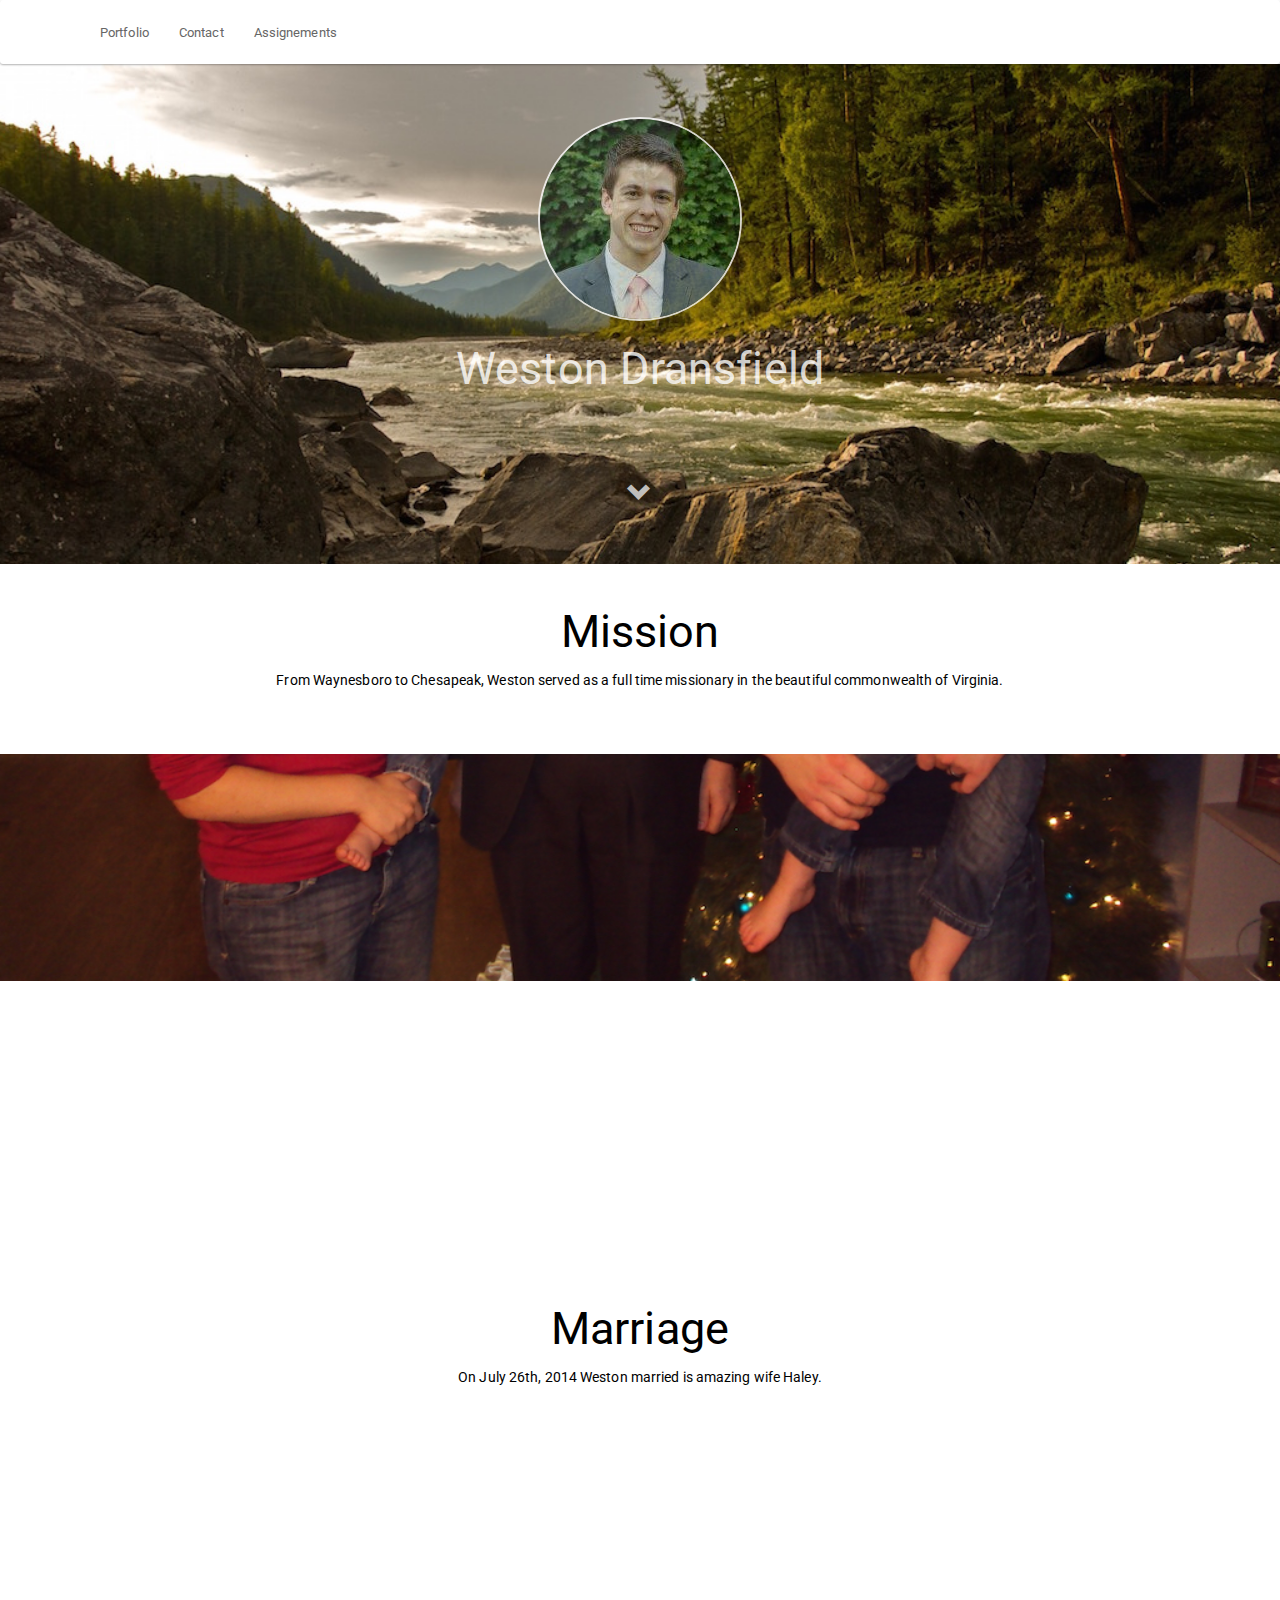
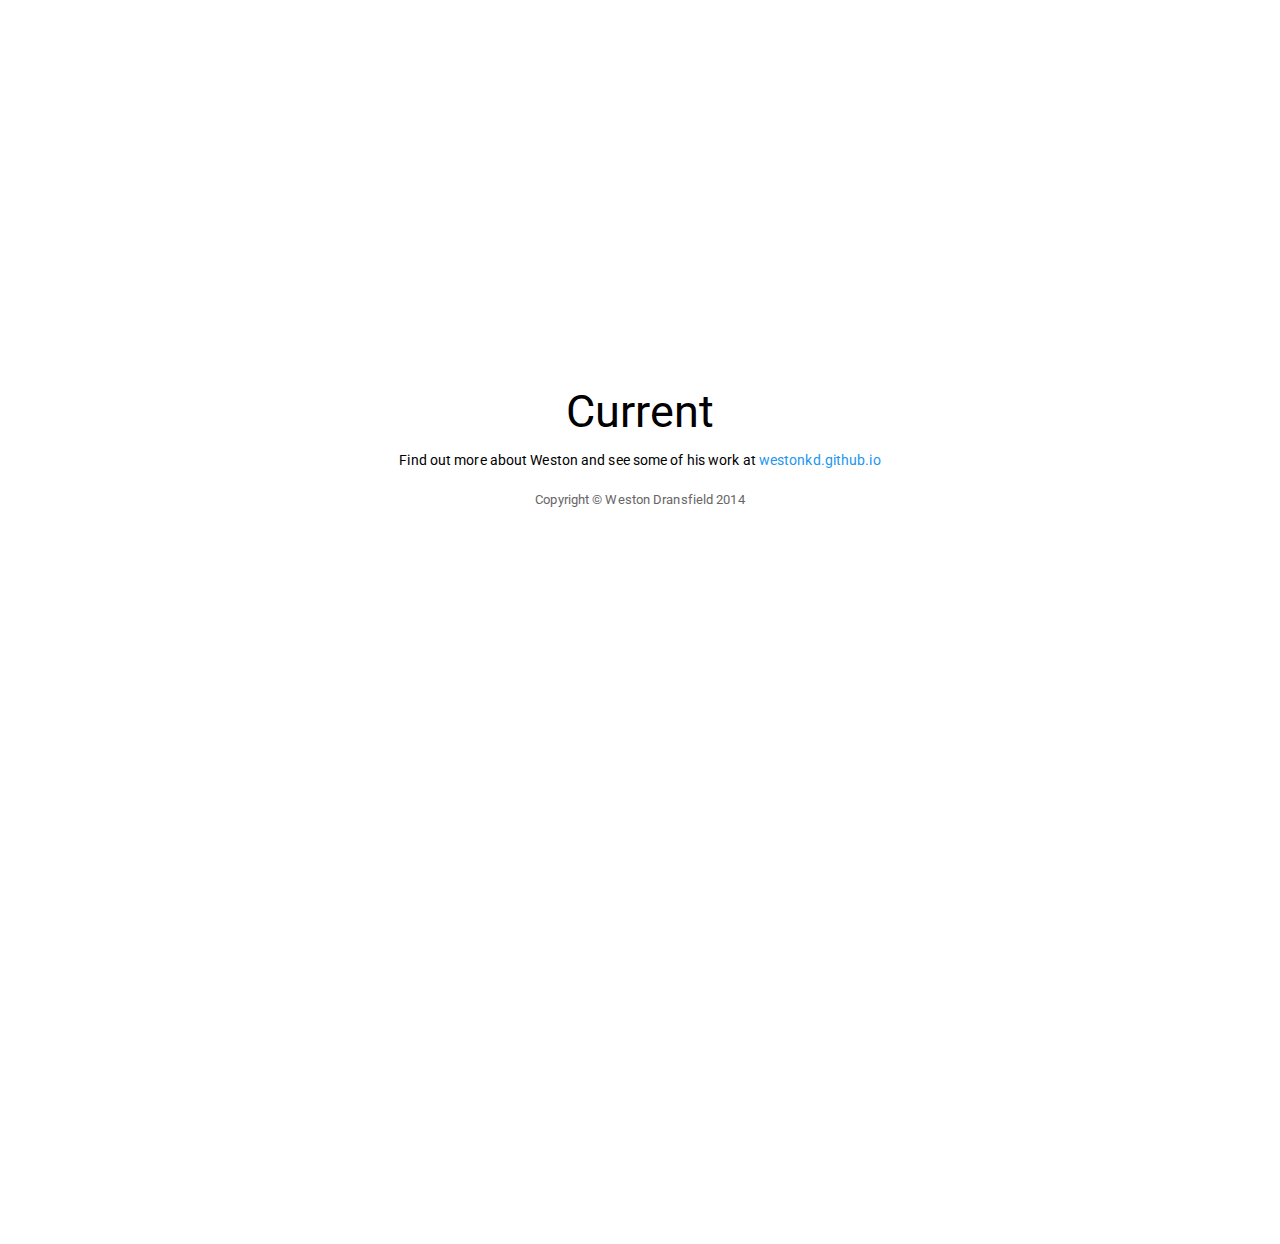
==== commit 79b16b71: "finished caption" ====
--- a/index.html
+++ b/index.html
@@ -36,7 +36,7 @@
                     </li>
                 </ul>
                 <ul class="nav navbar-nav navbar-left">
-                    <li><a href="" target="_blank">Assignements</a>
+                    <li><a href="assignments.html">Assignements</a>
                     </li>
                 </ul>
             </div>
@@ -74,7 +74,15 @@
         <section id="slide-3" class="homeSlide">
             <div class="bcg" data-center="background-position: 50% 100px;" data-top-bottom="background-position: 50% 0px;" data-anchor-target="#slide-1">
                 <div class="hsContainer">
+                    <div class="" data--200-bottom="opacity: 0" data-center="opacity: 1" data-206-top="opacity: 1" data-106-top="opacity: 0" data-anchor-target="#slide-3 h2">
+                       <h2></h2>
+                        <div class="caption">
 
+                                Saunder
+                                Family
+
+                        </div>
+                    </div>
                 </div>
             </div>
         </section>
@@ -83,8 +91,8 @@
             <div class="bcg" data-bottom-bottom="background-color:rgb(255,255,255);" data-top="background-color:rgb(255,255,255);" data-anchor-target="#slide-4">
                 <div class="hsContainer">
                     <div class="hsContent">
-                        <h2 data--200-bottom="opacity: 0" data-center="opacity: 1" data-206-top="opacity: 1" data-106-top="opacity: 0" data-anchor-target="#slide-4 h2">
-                    <h2 id="mission">Marriage</h2>
+                        <div data--200-bottom="opacity: 1" data-center="opacity: 1" data-206-top="opacity: 1" data-106-top="opacity: 0" data-anchor-target="#slide-4 h2">
+                    <h2 id="marriage">Marriage</h2>
                         <p>On July 26th, 2014 Weston married is amazing wife Haley.</p>
                     </div>
                 </div>
--- a/assets/main.css
+++ b/assets/main.css
@@ -25,6 +25,9 @@
 #mission {
     margin-top: -230px;
 }
+#marriage {
+    margin-top: -200px
+}
 .bcg {
     background-position: center center;
     background-repeat: no-repeat;
@@ -40,6 +43,20 @@
 p {
     font-size: 14px;
 }
+.caption {
+    border-radius: 50%;
+    border: 2px solid white;
+    margin: 172px 15px 15px 15px;
+    color: white;
+    width: 180px;
+    height: 180px;
+    padding: 60px 0px 45px 0px;
+    font-size: 30px;
+    line-height: 30px;
+    text-align: center;
+}
+
+
 #copy {
     color: #666666 !important
 }
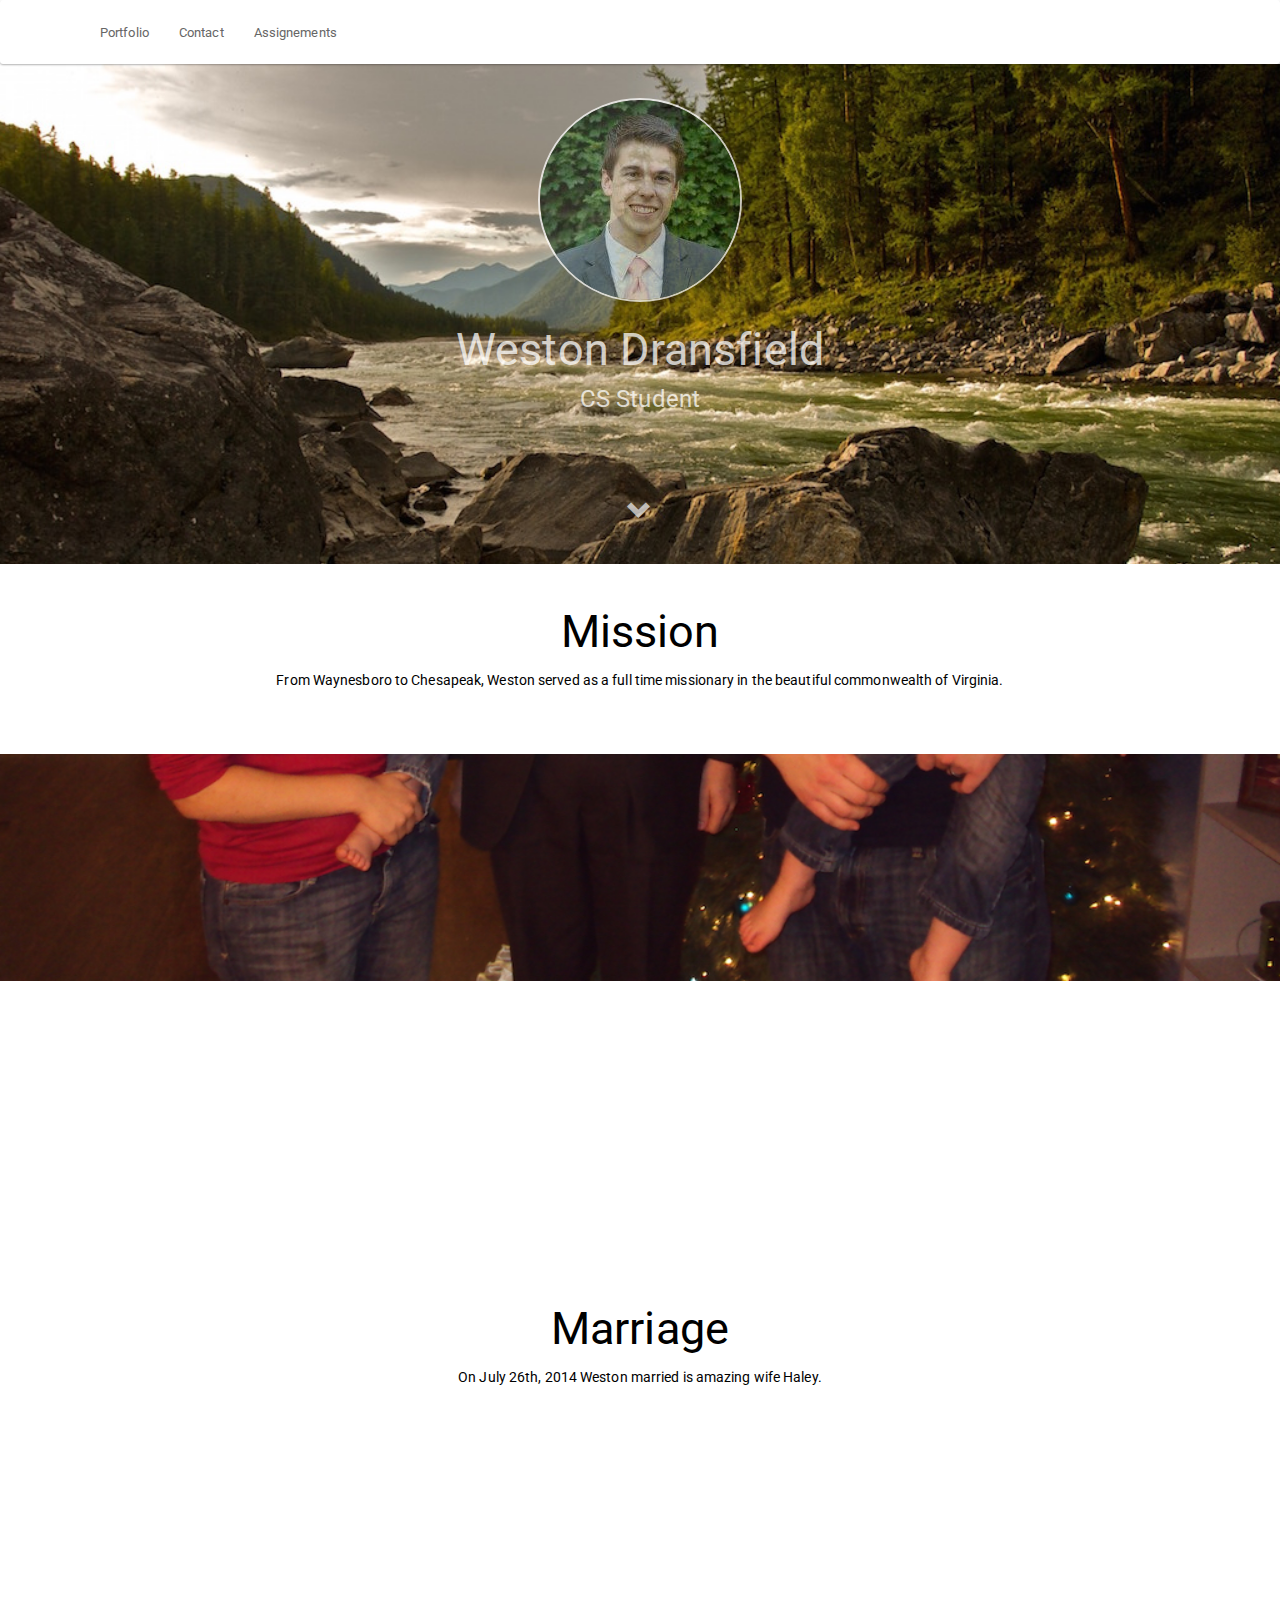
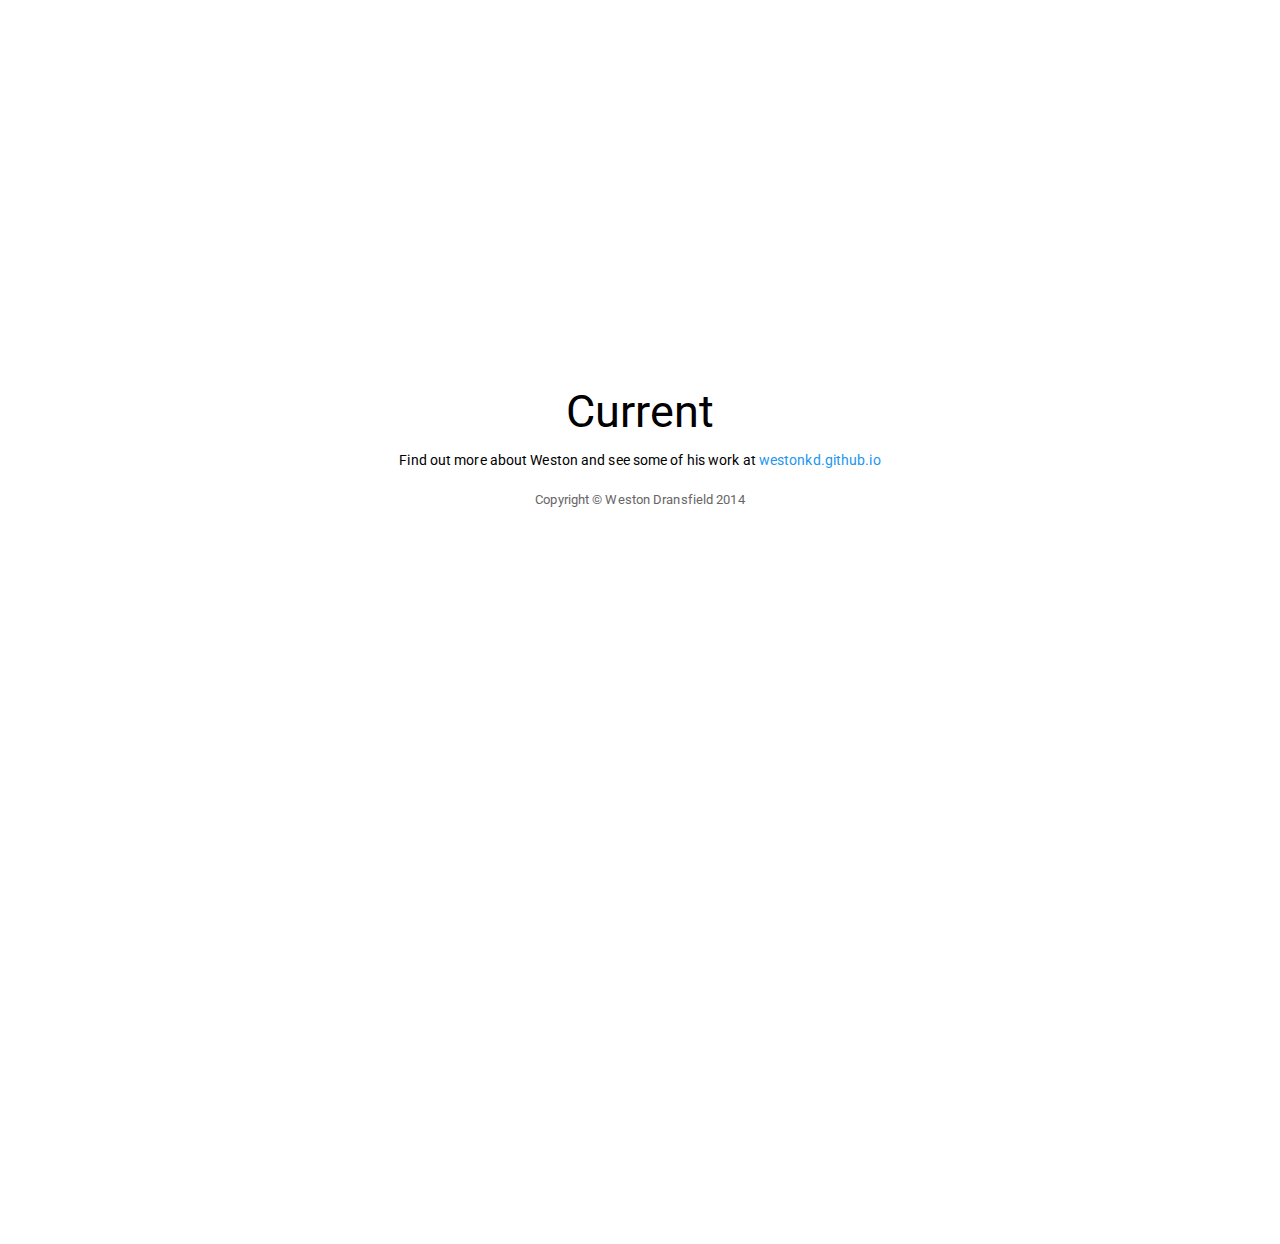
==== commit b3632cfb: "added h3" ====
--- a/index.html
+++ b/index.html
@@ -51,6 +51,7 @@
                     <div class="hsContent" data-center="opacity: 1" data-50-top="opacity: 0" data-anchor-target="#slide-1 h2">
                         <img src="images/profile.jpeg" class="profile-pic" alt="Weston Dransfield">
                         <h2>Weston Dransfield</h2>
+                        <h4>CS Student</h4>
                         <span class="glyphicon glyphicon-chevron-down" id="go-down"></span>
                     </div>
                 </div>
@@ -100,7 +101,7 @@
         </section>
 
         <section id="slide-5" class="homeSlide">
-            <div class="bcg" data-center="background-position: 50% 100px;" data-top-bottom="background-position: 50% 0px;" data-anchor-target="#slide-1">
+            <div class="bcg" data-center="background-position: 50% 100px;" data-top-bottom="background-position: 50% 0px;" data-anchor-target="#slide-5">
                 <div class="hsContainer">
 
                 </div>
--- a/assets/main.css
+++ b/assets/main.css
@@ -15,7 +15,7 @@
     padding: 0 8%;
     text-align: center
 }
-.hsContent h2 {
+.hsContent h2, h4 {
     color: white;
 }
 #go-down {
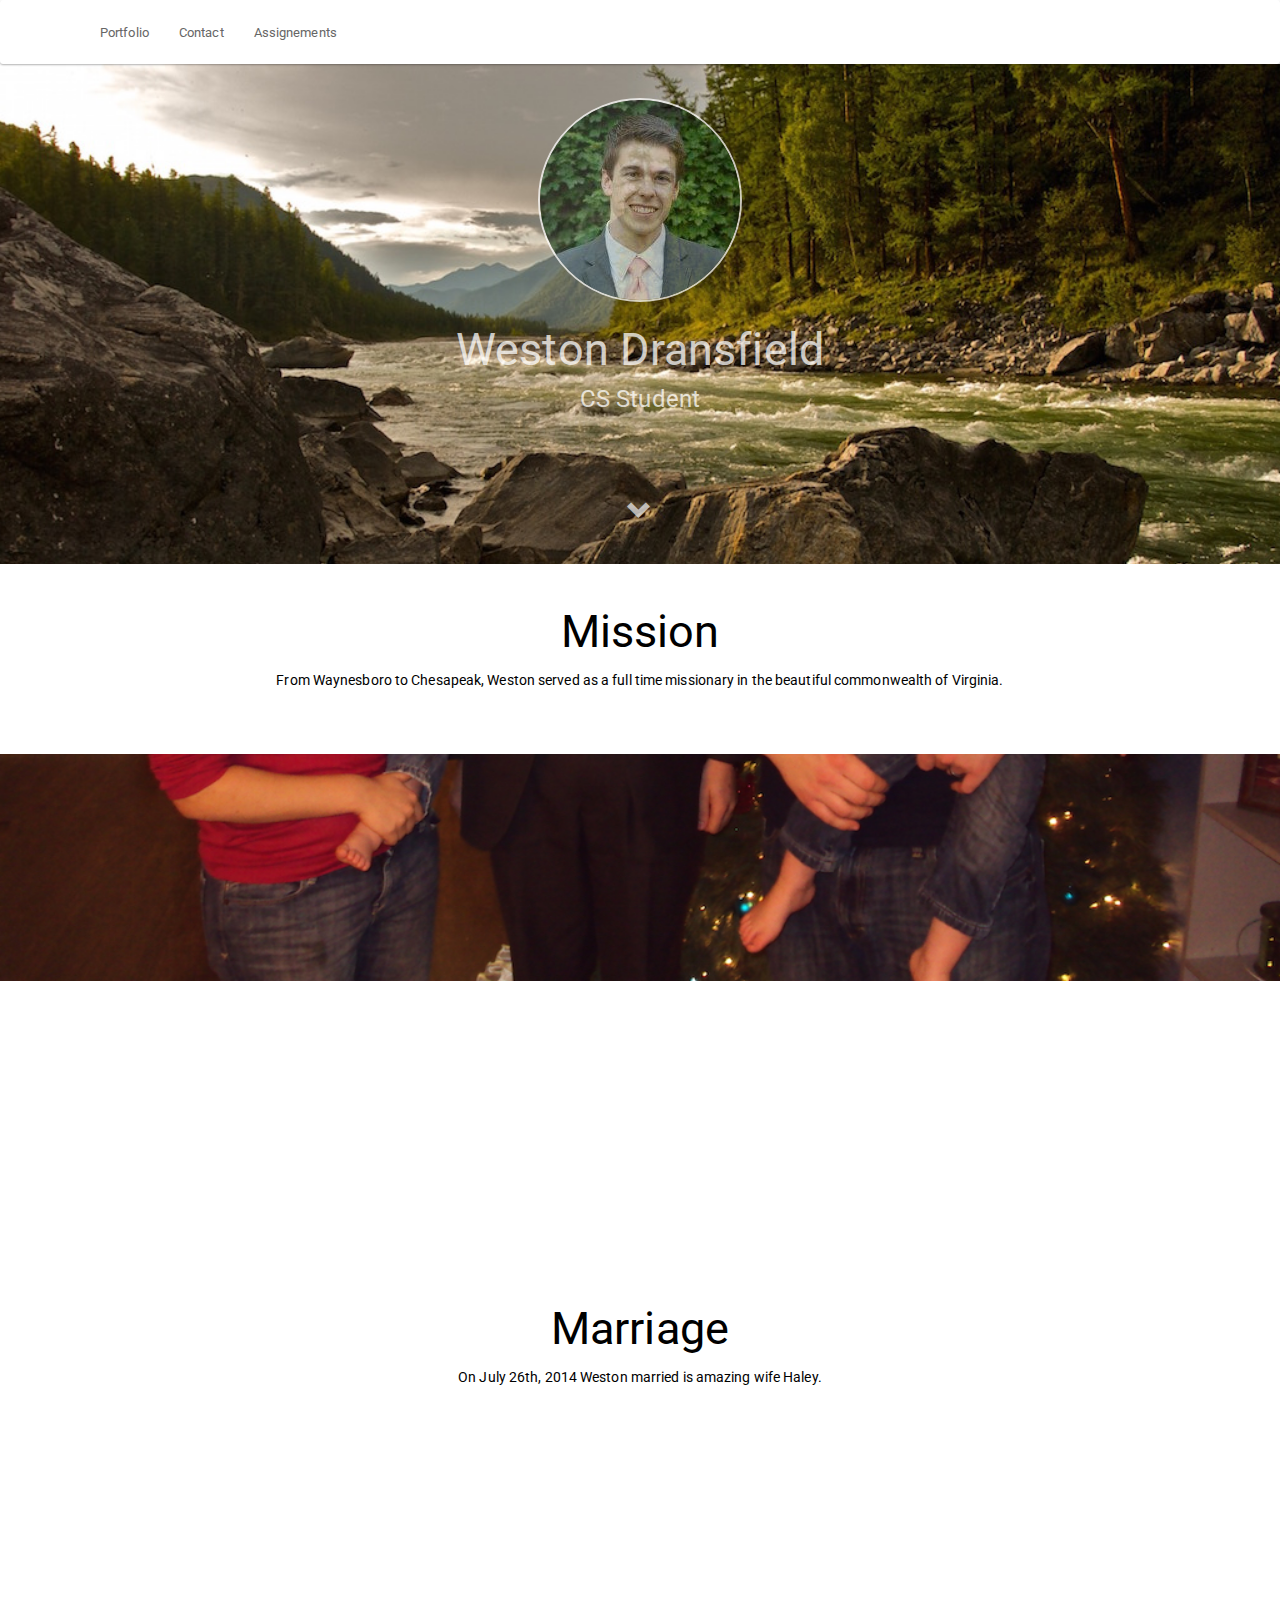
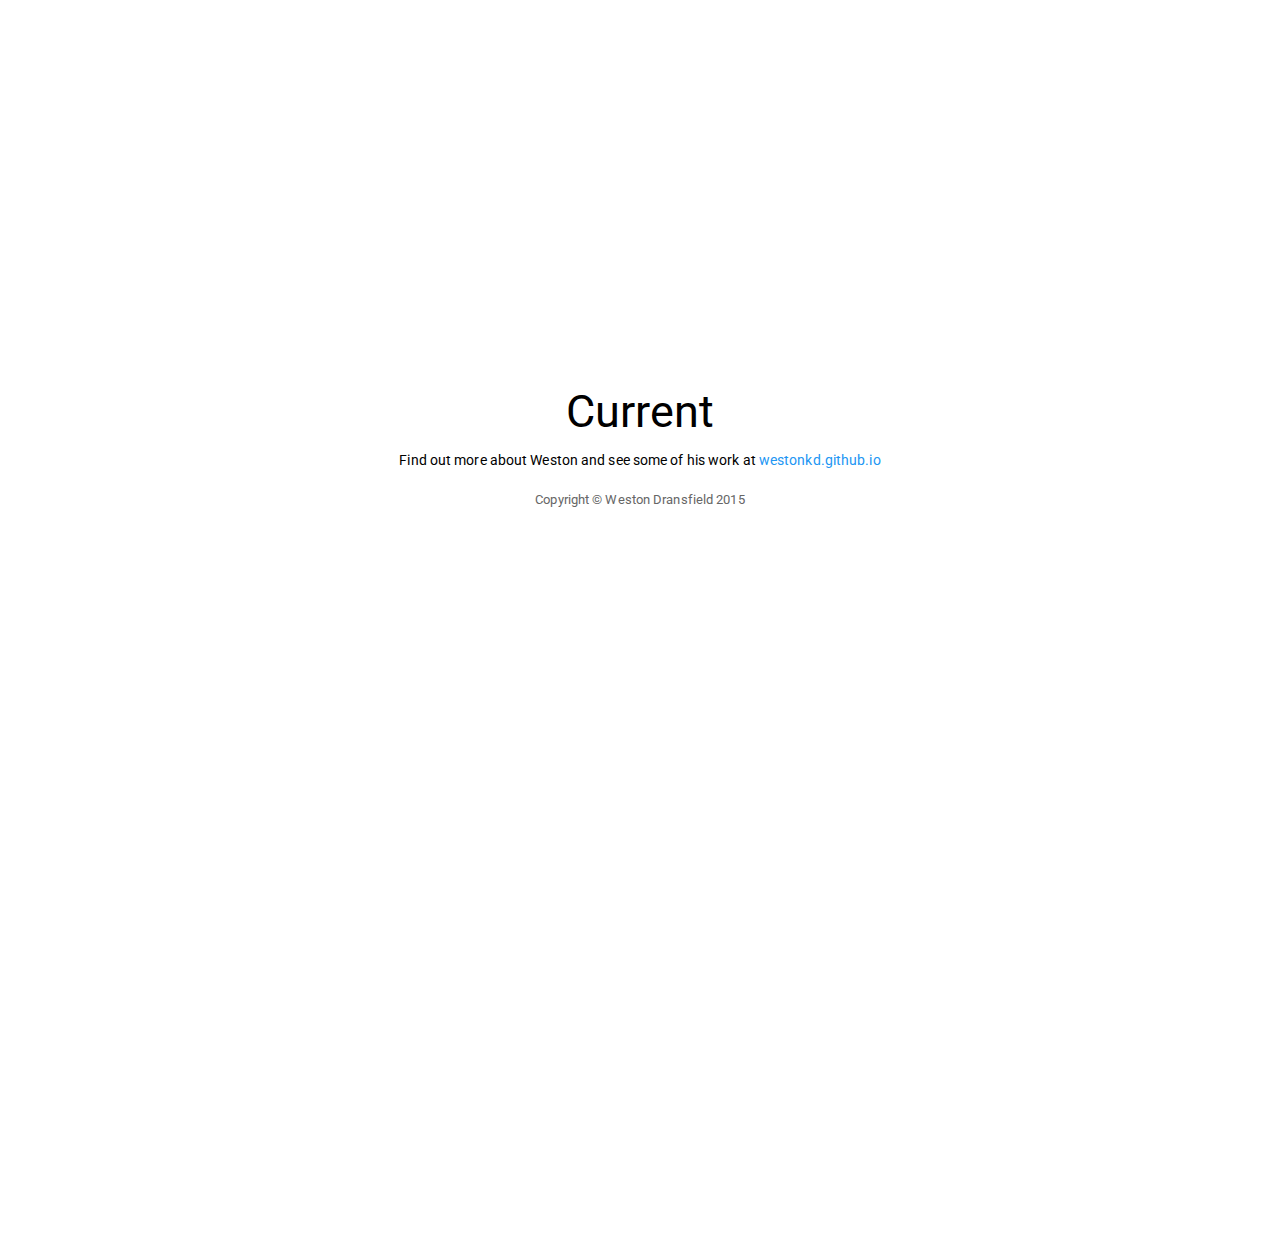
==== commit d78d0a65: "change." ====
--- a/index.html
+++ b/index.html
@@ -118,7 +118,7 @@
                             Find out more about Weston and see some of his work at
                             <a href="http://westonkd.github.io">westonkd.github.io</a>
                         </p>
-                        <span id="copy">Copyright © Weston Dransfield 2014</span>
+                        <span id="copy">Copyright © Weston Dransfield 2015</span>
                     </div>
                 </div>
             </div>
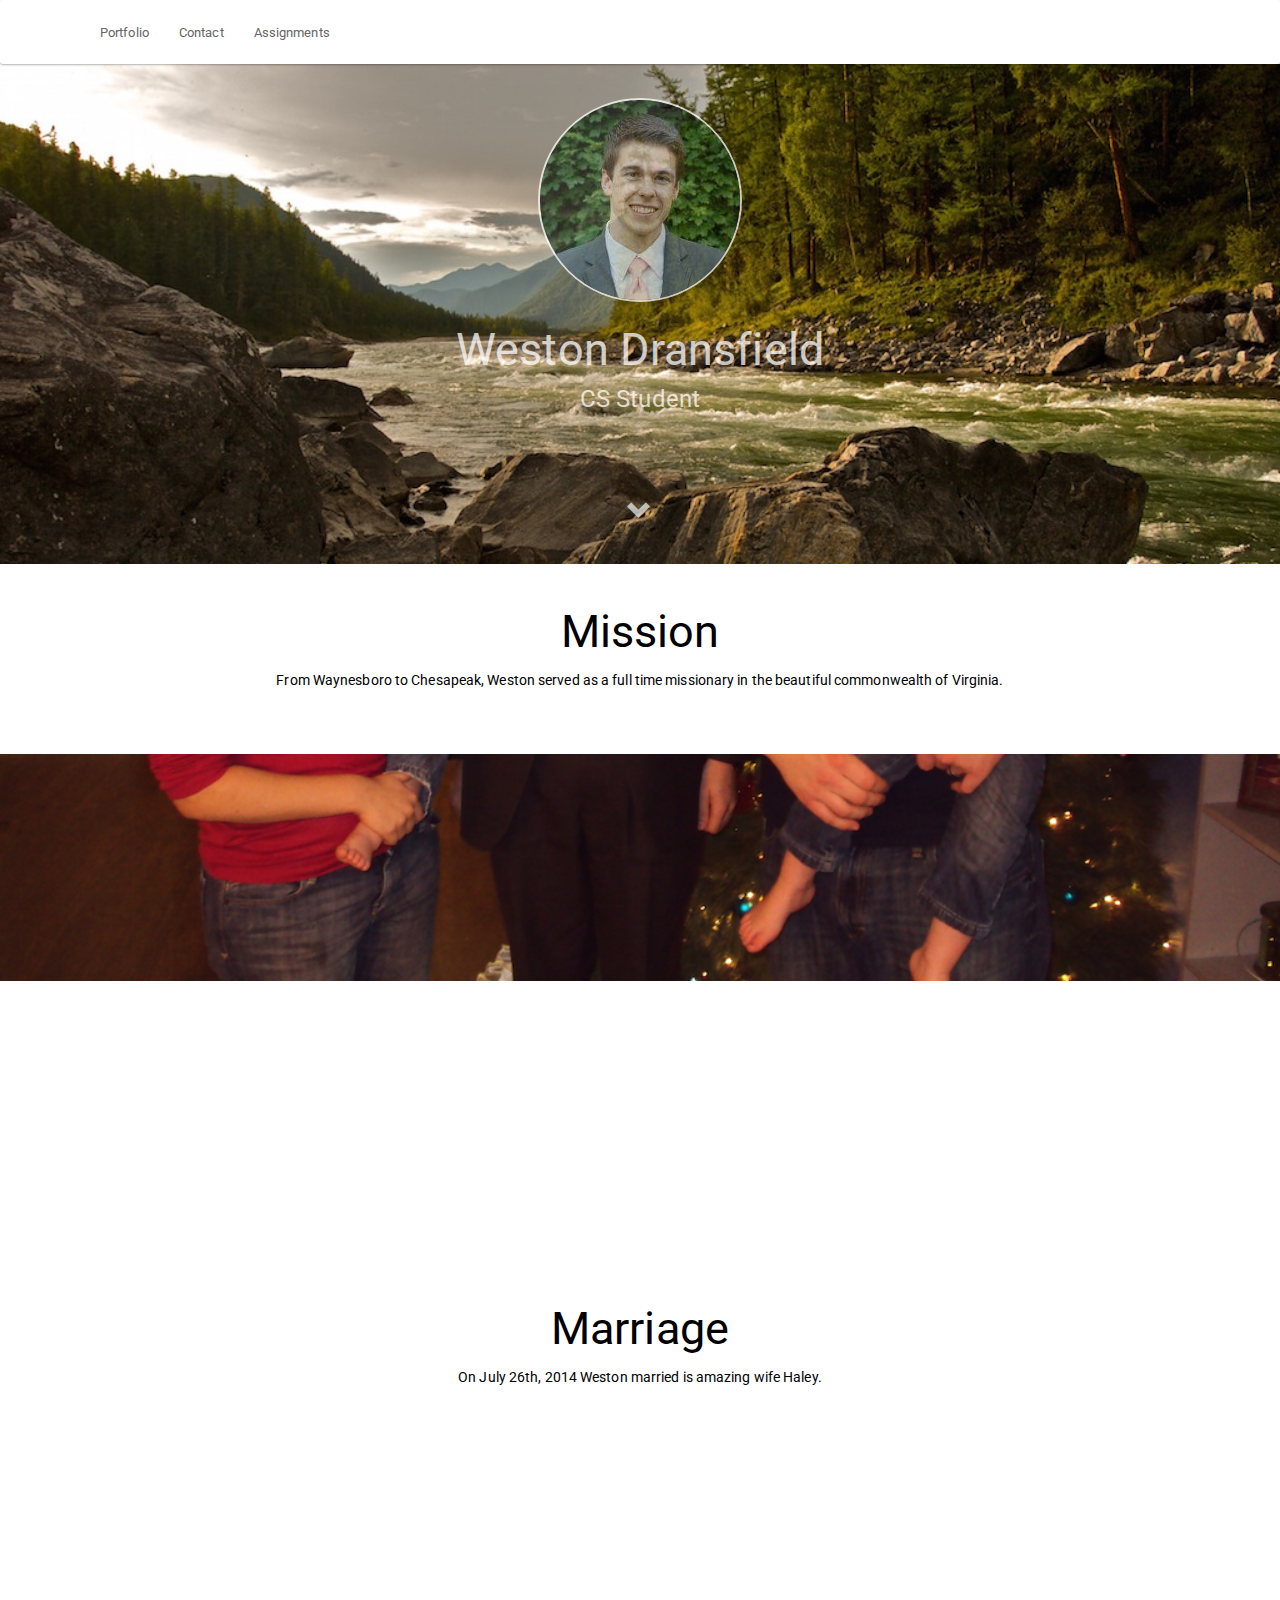
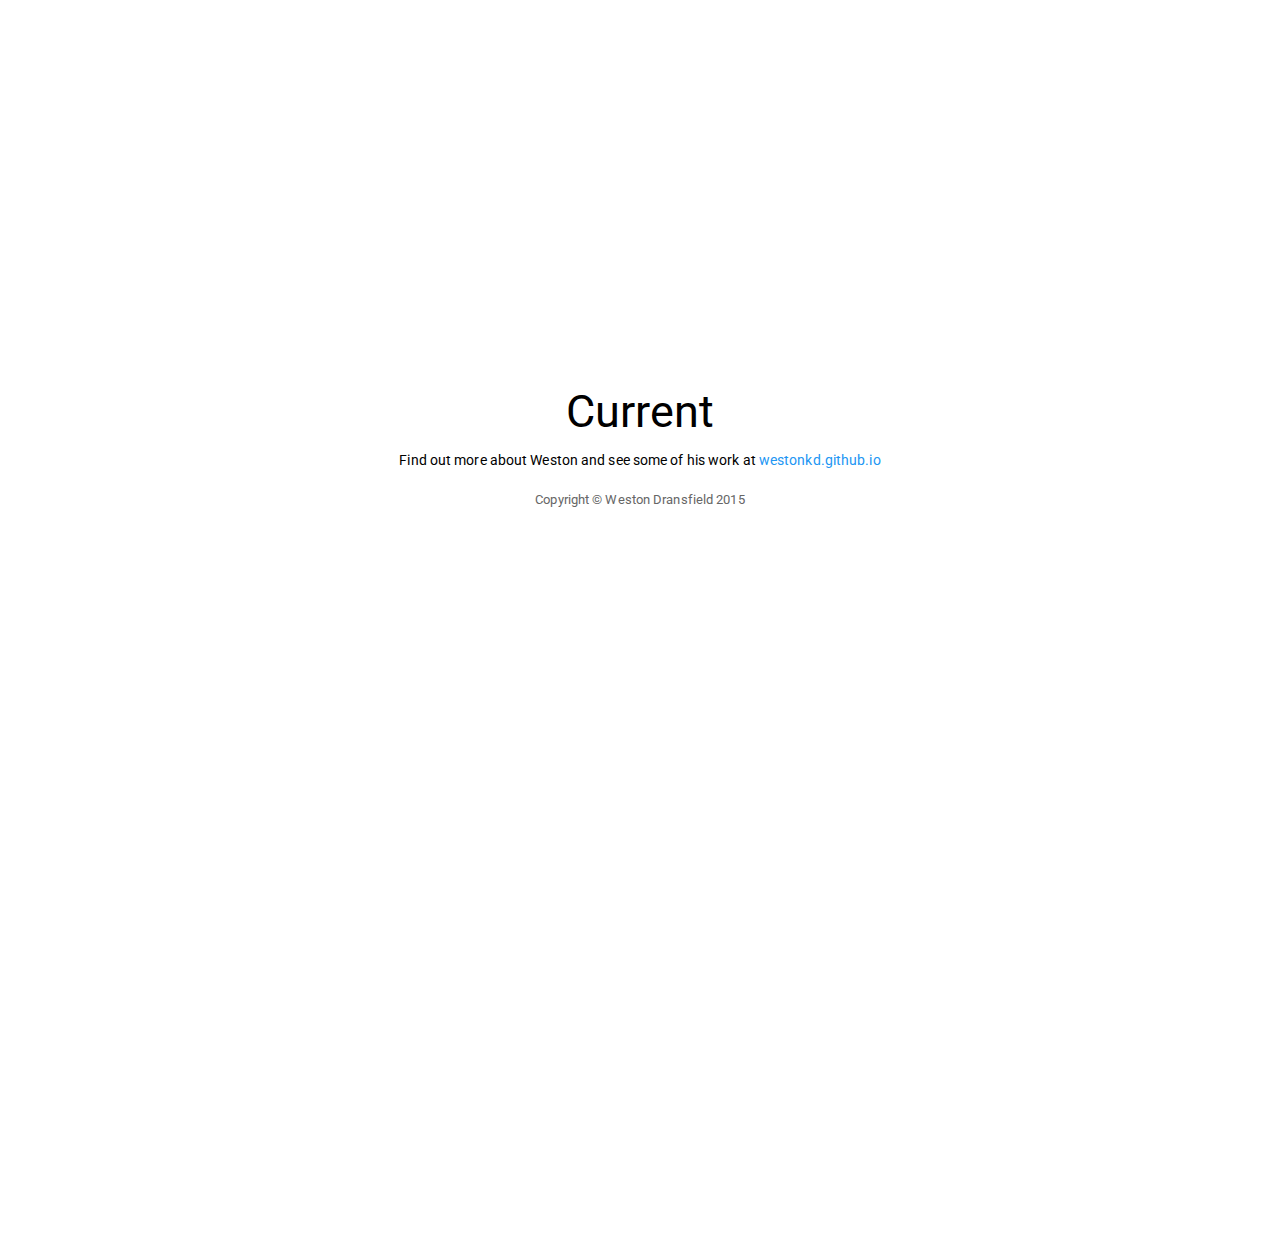
==== commit 5498943a: "Fixed Spelling" ====
--- a/index.html
+++ b/index.html
@@ -36,7 +36,8 @@
                     </li>
                 </ul>
                 <ul class="nav navbar-nav navbar-left">
-                    <li><a href="assignments.html">Assignements</a>
+                    <li><a href="assignments.html">Assignments</a>
+                    
                     </li>
                 </ul>
             </div>
